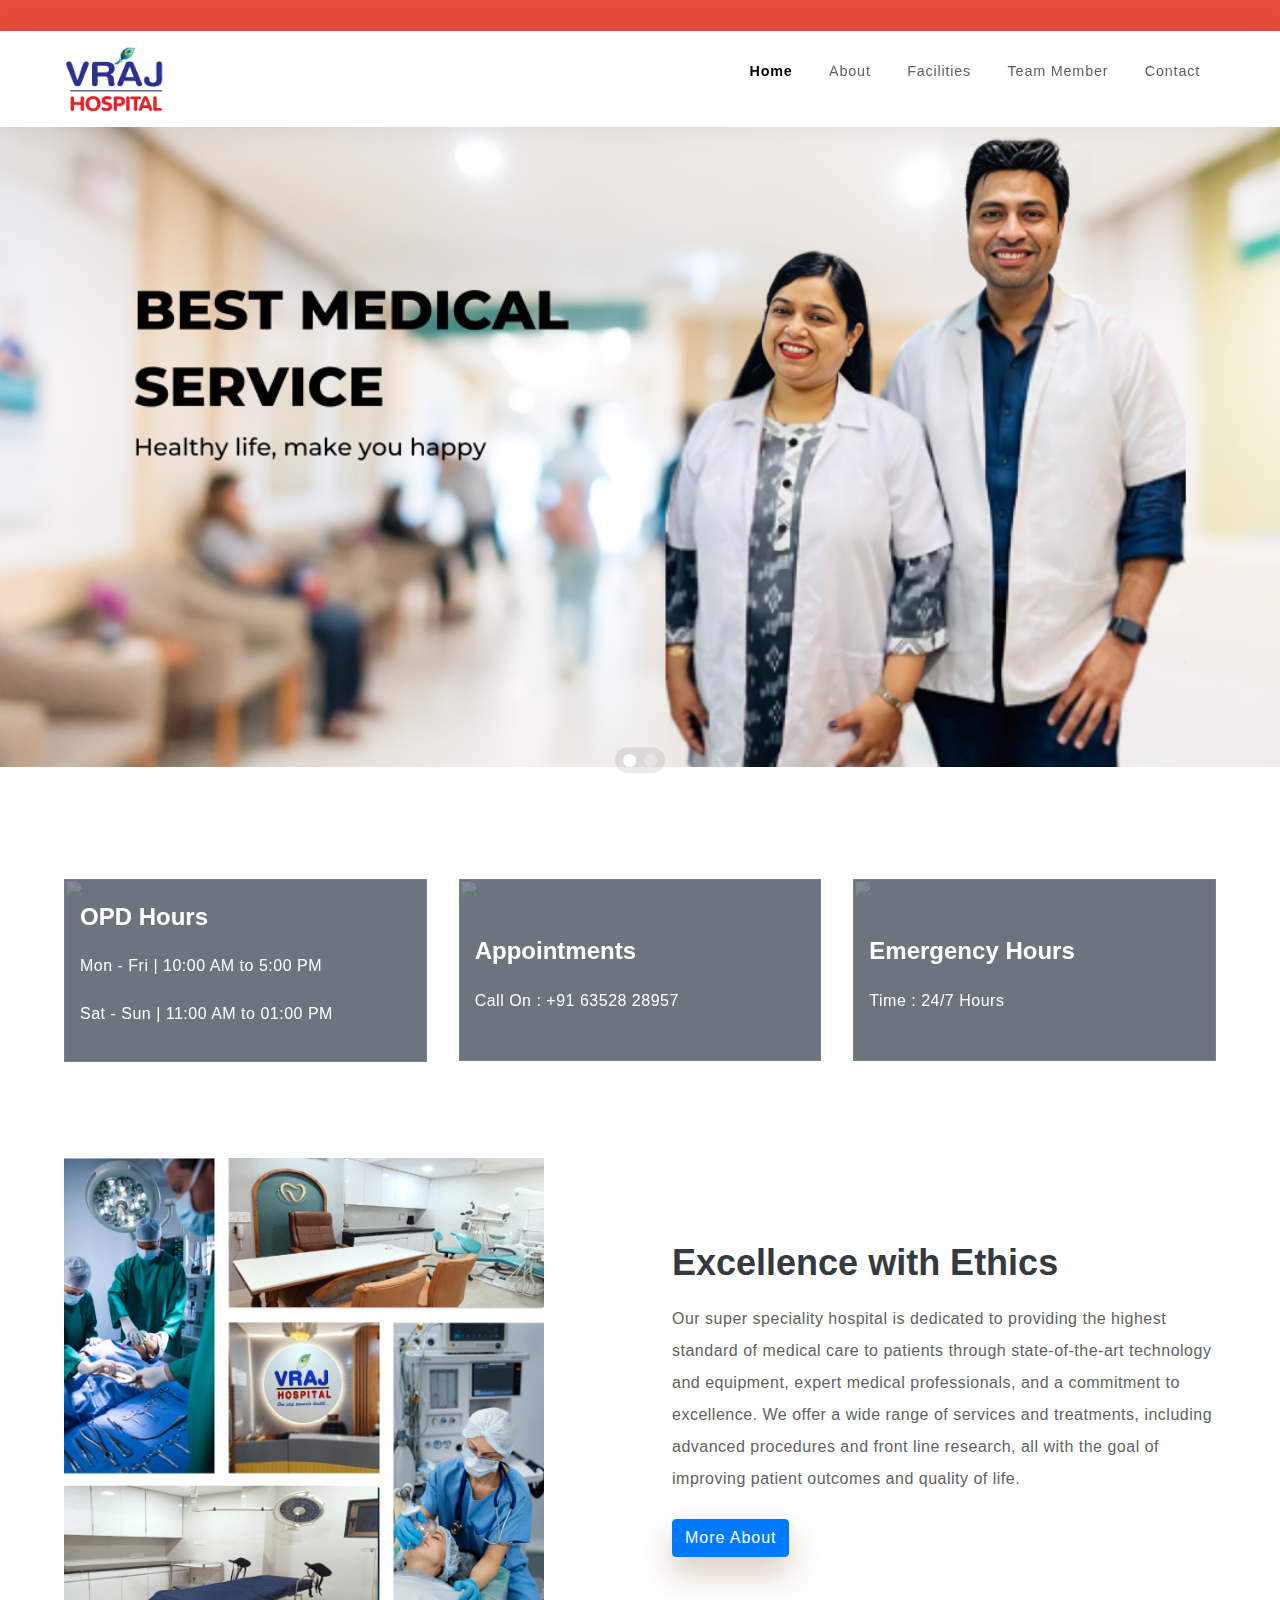
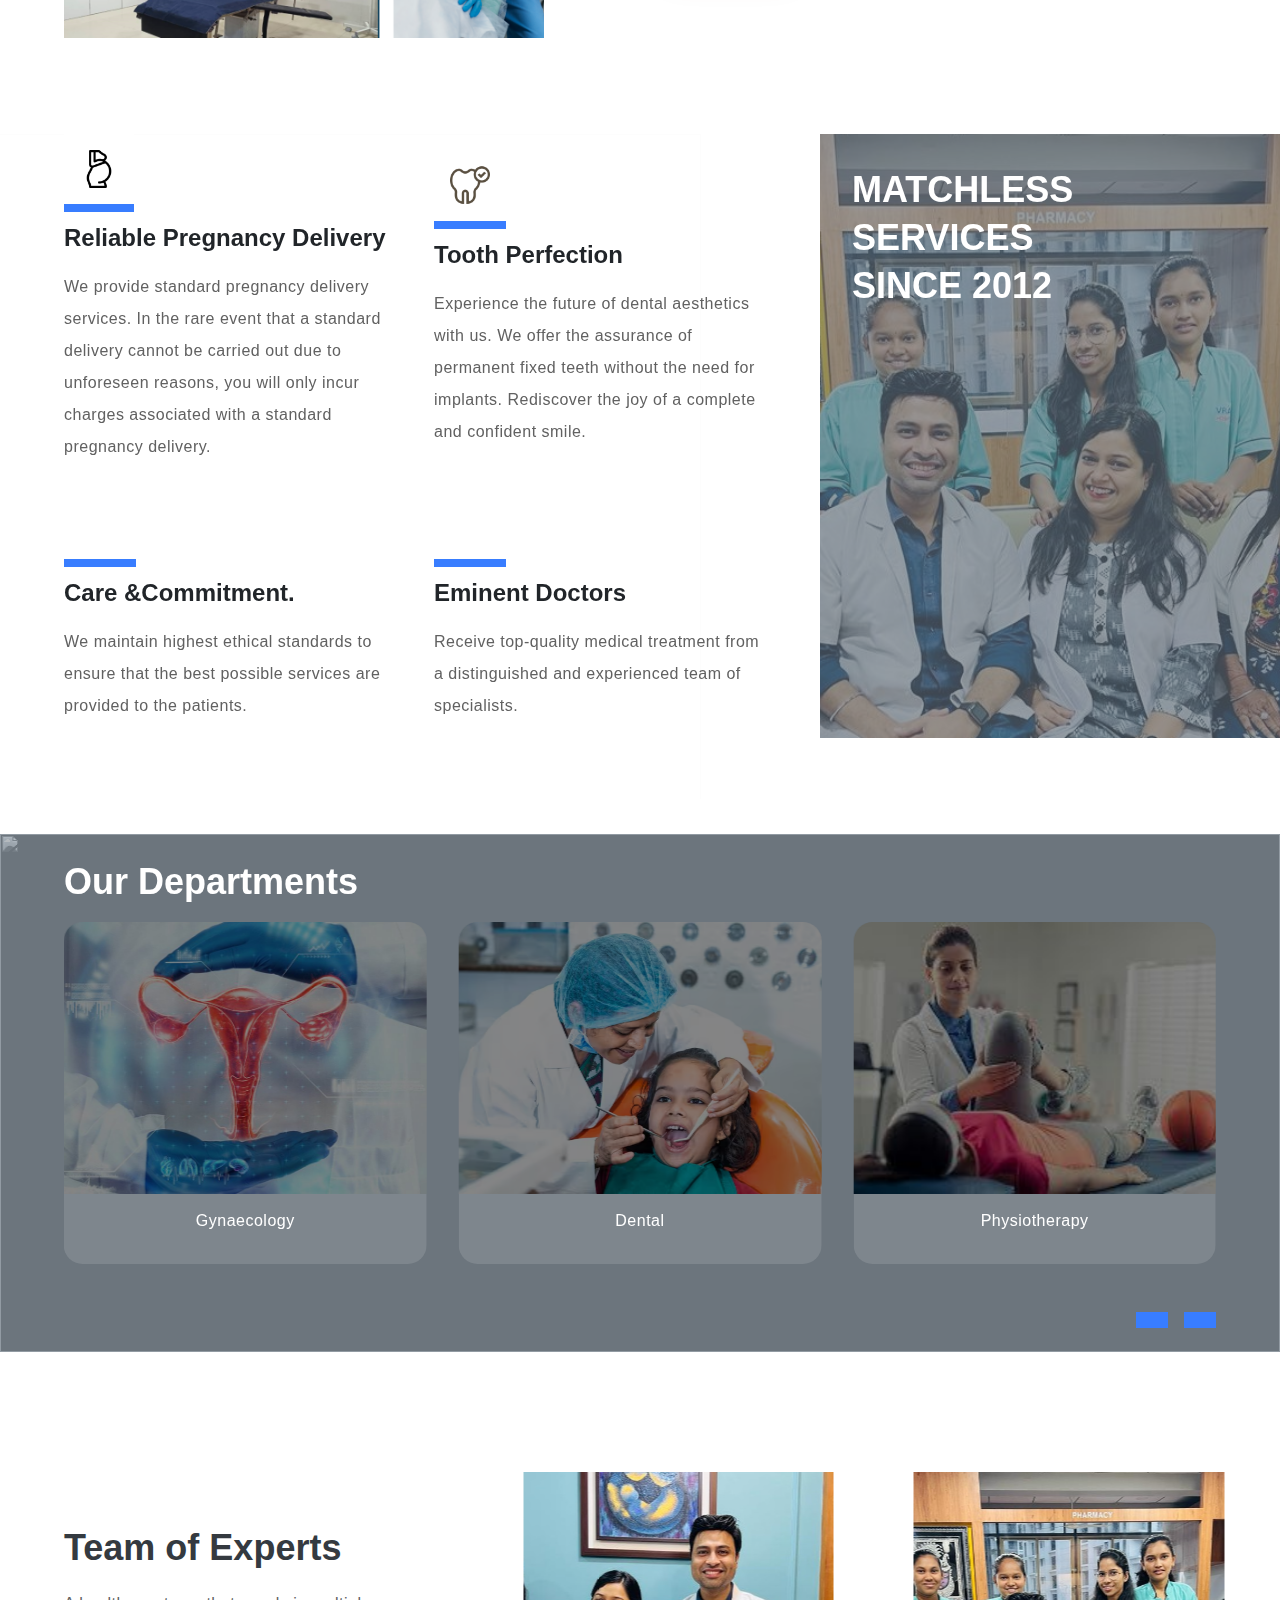
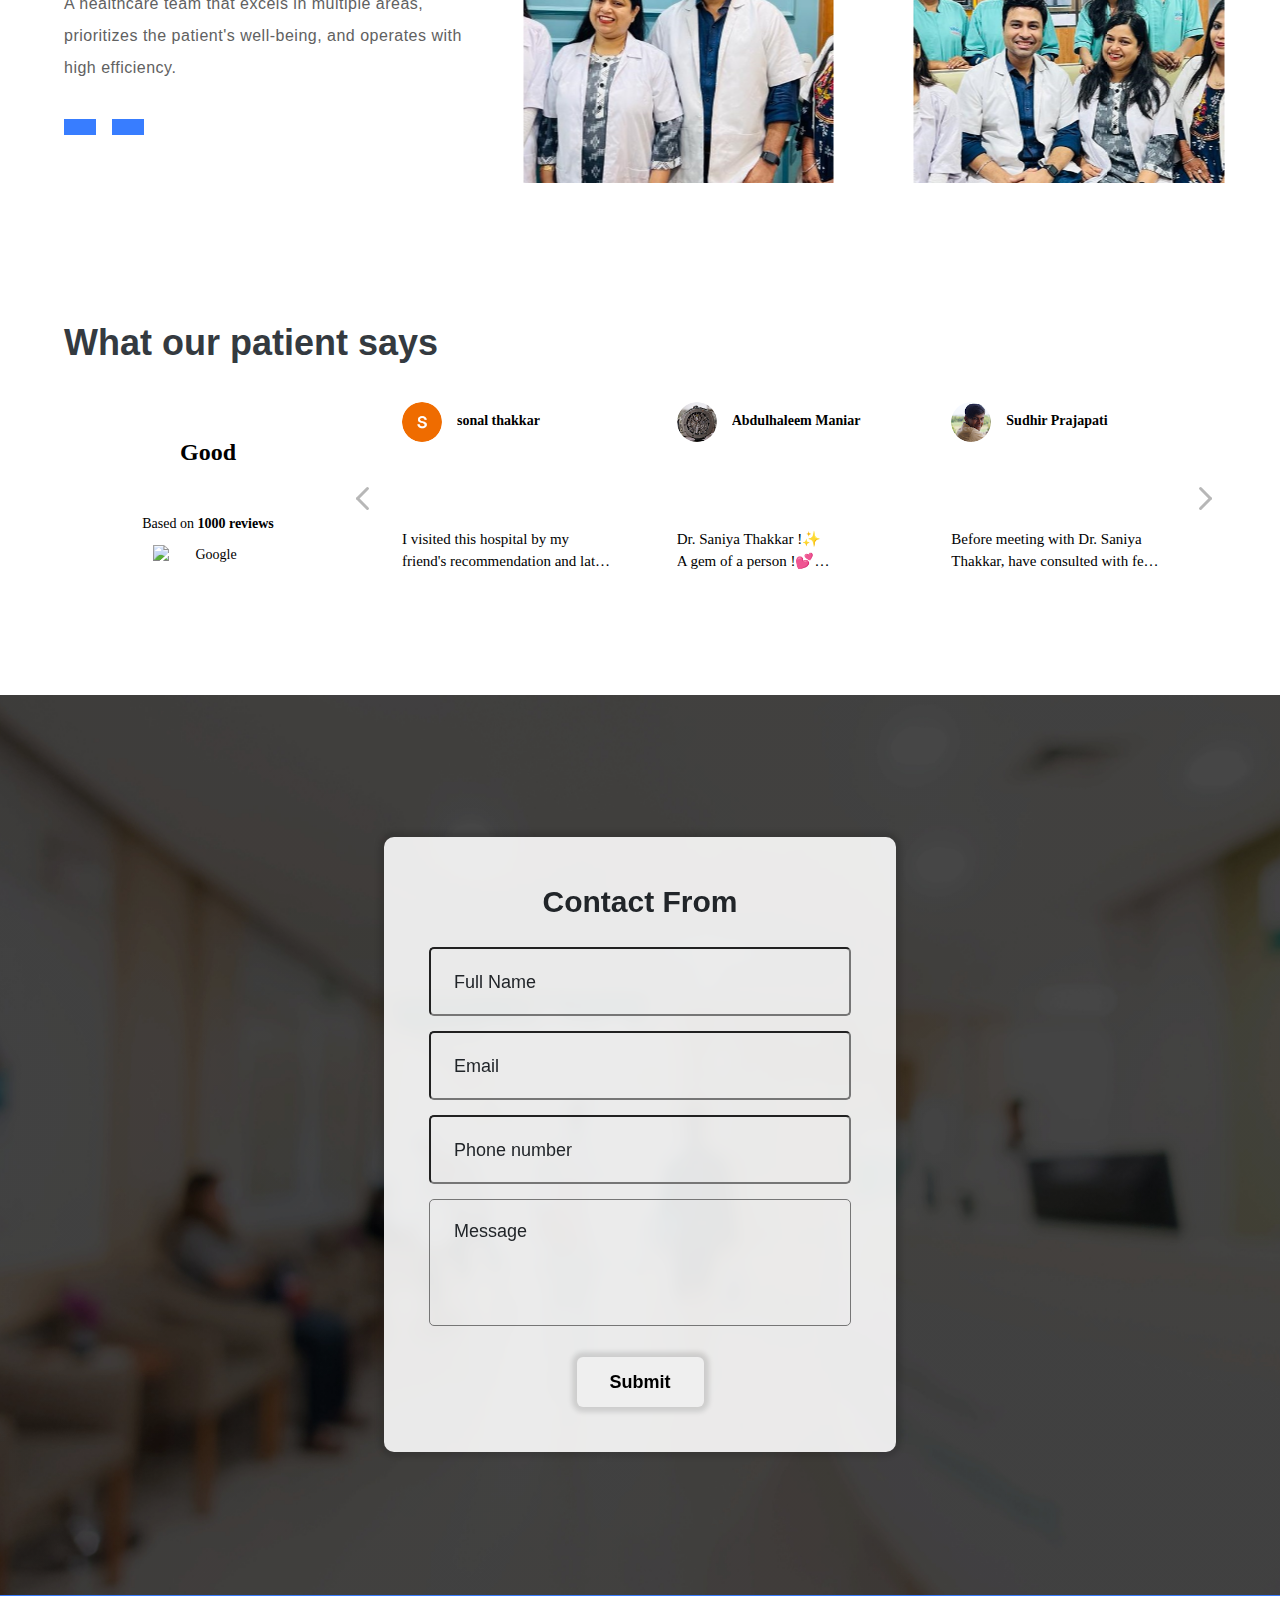
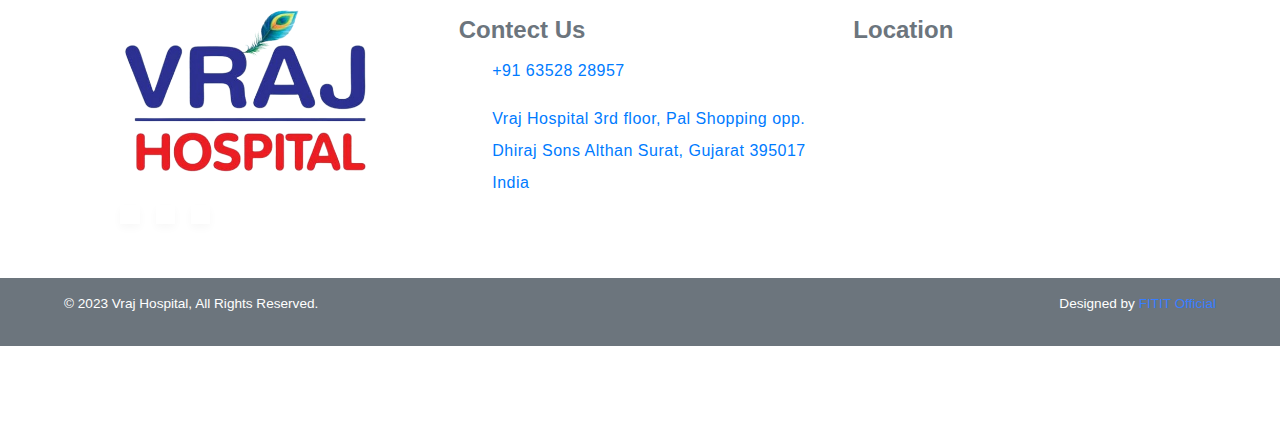
==== index.html @ 2a455a4a "new changes" ====
<!-- https://www.sidshospital.com/wp-content/themes/sids -->
<!doctype html>
<html lang="en-US">

<head>
    <meta charset="UTF-8">
    <meta name="viewport" content="width=device-width, initial-scale=1">
    <link rel="profile" href="https://gmpg.org/xfn/11">
    <link rel="icon" href="./images/vraj-hospital-logo.png">
    <link rel="preconnect" href="https://fonts.googleapis.com">
    <link rel="preconnect" href="https://fonts.gstatic.com" crossorigin>
    <link href="https://fonts.googleapis.com/css2?family=Lato:wght@400;700;900&display=swap" rel="stylesheet">
    <title>Vraj Hospital</title>
    <meta name='robots' content='noindex, nofollow' />
    <style>
        img.wp-smiley,
        img.emoji {
            display: inline !important;
            border: none !important;
            box-shadow: none !important;
            height: 1em !important;
            width: 1em !important;
            margin: 0 0.07em !important;
            vertical-align: -0.1em !important;
            background: none !important;
            padding: 0 !important;
        }
    </style>

    <link rel="stylesheet" href="./css/gcs.css">
    <link rel="stylesheet" href="./css/media.css">
    <link rel="stylesheet" href="./css/bootstrap.css">
    <link rel="stylesheet" href="./css/trustindex-google-widget.css">
    <script src="https://cdn.emailjs.com/dist/email.min.js"></script>
    <script type="text/javascript" src="https://cdn.jsdelivr.net/npm/@emailjs/browser@3/dist/email.min.js"></script>
    <script src="./plugins/sweetalert2/sweetalert2.all.min.js"></script>

</head>

<main>
    <button class="back-to-top-btn" onclick="scrollToTop()" aria-label="Back to Top">
        <svg width="24" height="24" viewBox="0 0 24 24">
            <path
                d="M12 2C6.486 2 2 6.486 2 12s4.486 10 10 10 10-4.486 10-10S17.514 2 12 2zM13 18h-2v-6H9l3-5 3 5h-2z" />
        </svg>
    </button>

    <body
        class="home page-template page-template-template-home page-template-template-home-php page page-id-21 wp-custom-logo">
        <div class="bar">
            <span class="bar_content">
                Discover dental aesthetics: fixed teeth, no implants. Embrace confidence with a complete, lasting smile. Join us!
            </span>
        </div>
        <header class="ab-header" id="ab-header">
            <div class="header-container ">
                <div class="ab-header-wrapper ">
                    <a class="ab-brand " href="/index.html">
                        <img src="./images/vraj-hospital-logo.png" alt="" class="ab-logo">
                    </a>
                    <div class="menu-menu-1-container">
                        <ul id="menu-menu-1" class="ab-nav-menu">
                            <li id="menu-item-383"
                                class="menu-item menu-item-type-post_type menu-item-object-page menu-item-home current-menu-item page_item page-item-21 current_page_item menu-item-383">
                                <a href="/index.html" aria-current="page">Home</a>
                            </li>
                            <li id="menu-item-384"
                                class="menu-item menu-item-type-post_type menu-item-object-page menu-item-384">
                                <a href="#about">About</a>
                            </li>
                            <li id="menu-item-403"
                                class="menu-item menu-item-type-post_type menu-item-object-page menu-item-403">
                                <a href="#facilities">Facilities</a>
                            </li>
                            <li id="menu-item-402"
                                class="menu-item menu-item-type-post_type menu-item-object-page menu-item-402">
                                <a href="#doctor">Team Member</a>
                            </li>
                            <li id="menu-item-385"
                                class="menu-item menu-item-type-post_type menu-item-object-page menu-item-385">
                                <a href="#contact">Contact</a>
                            </li>
                        </ul>
                    </div>
                    <button class="menu " onclick="mobile()" aria-label="Main Menu">
                        <svg width="40" height="50" viewBox="0 0 80 80" class="">
                            <path class="line line1 "
                                d="M 20,29.000046 H 80.000231 C 80.000231,29.000046 94.498839,28.817352 94.532987,66.711331 94.543142,77.980673 90.966081,81.670246 85.259173,81.668997 79.552261,81.667751 75.000211,74.999942 75.000211,74.999942 L 25.000021,25.000058">
                            </path>
                            <path class="line line2 " d="M 20,50 H 80"></path>
                            <path class="line line3 "
                                d="M 20,70.999954 H 80.000231 C 80.000231,70.999954 94.498839,71.182648 94.532987,33.288669 94.543142,22.019327 90.966081,18.329754 85.259173,18.331003 79.552261,18.332249 75.000211,25.000058 75.000211,25.000058 L 25.000021,74.999942">
                            </path>
                        </svg>
                    </button>
                </div>
            </div>
        </header>
        <main>
            <section class="home1">
                <div class="glide">
                    <div class="glide__track" data-glide-el="track">
                        <ul class="glide__slides">
                            <li class="glide__slide">
                                <picture>
                                    <source media="(min-width: 700px)" srcset="">
                                    <img src="./images/vrajbaneer.png" alt="">
                                </picture>
                            </li>
                            <li class="glide__slide">
                                <picture>
                                    <source media="(min-width: 700px)" srcset="">
                                    <img src="./images/vrajbaneer-2.png " alt="">
                                </picture>
                            </li>
                        </ul>
                    </div>

                    <div class="glide__bullets" data-glide-el="controls[nav]">
                        <button class="glide__bullet" data-glide-dir="=0"></button>
                        <button class="glide__bullet" data-glide-dir="=1"></button>
                    </div>
                </div>
            </section>
            <section class="home2 my-6">
                <div class="ab-container three-column">
                    <div class="home2-item bg-secondary">
                        <img src="https://www.sidshospital.com/wp-content/themes/sids/assets/opd.webp" alt=""
                            class="home2-item-bg">
                        <div class="content">
                            <img src="https://www.sidshospital.com/wp-content/themes/sids/assets/opd.png" alt="">
                            <p class="text-heading4 text-bold text-white mt-1">OPD Hours</p>
                            <p class="text-body text-white">Mon - Fri | 10:00 AM to 5:00 PM</p>
                            <p class="text-body text-white">Sat - Sun | 11:00 AM to 01:00 PM</p>
                        </div>
                    </div>
                    <div class="home2-item bg-secondary">
                        <img src="https://www.sidshospital.com/wp-content/themes/sids/assets/appointment.webp" alt=""
                            class="home2-item-bg">
                        <div class="content">
                            <img src="https://www.sidshospital.com/wp-content/themes/sids/assets/medical-appointment.png"
                                alt="" style="padding-bottom: 34px;">
                            <p class="text-heading4 text-bold text-white mt-1">Appointments</p>
                            <p class="text-body text-white">Call On : +91 63528 28957</p>
                        </div>
                    </div>
                    <div class="home2-item bg-secondary">
                        <img src="https://www.sidshospital.com/wp-content/themes/sids/assets/appointment.webp" alt=""
                            class="home2-item-bg">
                        <div class="content">
                            <img src="https://www.sidshospital.com/wp-content/themes/sids/assets/medical-appointment.png"
                                alt="" style="padding-bottom: 34px;">
                            <p class="text-heading4 text-bold text-white mt-1">Emergency Hours</p>
                            <p class="text-body text-white">Time : 24/7 Hours</p>
                        </div>
                    </div>
                </div>
            </section>
            <section class="home3 my-6" id="about">
                <div class="ab-container two-column">
                    <div class="col1">
                        <img src="./images/about.png" alt="">
                    </div>
                    <div class="col2">
                        <p class="text-heading2 text-bold text-dark">Excellence with Ethics</p>
                        <p class="text-body mt-2">Our super speciality hospital is dedicated to providing the highest
                            standard of medical care to
                            patients through state-of-the-art technology and equipment, expert medical professionals,
                            and a
                            commitment to excellence. We offer a wide range of services and treatments, including
                            advanced
                            procedures and front line research, all with the goal of improving patient outcomes and
                            quality
                            of
                            life.
                        </p>
                        <a href="" class="btn btn-primary mt-2">More About
                        </a>
                    </div>
                </div>
            </section>
            <section class="home4 my-6">
                <div class="ab-container flex-13">
                    <div class="col2">
                        <img src="https://www.sidshospital.com/wp-content/themes/sids/assets/bg-features.webp" alt=""
                            class="home4-bg1">
                        <div class="three-column">
                            <div class="home4-item">
                                <img src="./images/pregnancy.png"
                                    alt="" loading="lazy" style="max-width: 70px;">
                                <p class="mt-2 text-heading4 text-bold">Reliable Pregnancy Delivery
                                </p>
                                <p class="text-body sp-top" style="--spacer:0.5;">We provide standard pregnancy delivery
                                    services. In the rare event that a standard delivery cannot be carried out due to
                                    unforeseen reasons, you will only incur charges associated with a standard pregnancy
                                    delivery.
                                </p>
                            </div>
                            <div class="home4-item">
                                <img src="./images//perfect-teeth.png"
                                    alt="" loading="lazy">
                                <p class="mt-2 text-heading4 text-bold">Tooth Perfection
                                </p>
                                <p class="text-body sp-top" style="--spacer:0.5;">Experience the future of dental
                                    aesthetics with us. We offer the assurance of permanent fixed teeth without the need
                                    for implants. Rediscover the joy of a complete and confident smile.
                                </p>
                            </div>
                            <div class="home4-item">
                                <img src="https://www.sidshospital.com/wp-content/themes/sids/assets/charity.png" alt=""
                                    loading="lazy">
                                <p class="mt-2 text-heading4 text-bold">Care &Commitment.
                                </p>
                                <p class="text-body sp-top" style="--spacer:0.5;">We maintain highest ethical standards
                                    to
                                    ensure that the best possible services are provided
                                    to the patients.
                                </p>
                            </div>
                            <div class="home4-item">
                                <img src="https://www.sidshospital.com/wp-content/themes/sids/assets/doctor.png" alt=""
                                    loading="lazy">
                                <p class="mt-2 text-heading4 text-bold">Eminent Doctors
                                </p>
                                <p class="text-body sp-top" style="--spacer:0.5;">Receive top-quality medical treatment
                                    from
                                    a distinguished and experienced team of
                                    specialists.
                                </p>
                            </div>
                            <div class="home4-item d-block d-md-none">
                                <img src="https://www.sidshospital.com/wp-content/themes/sids/assets/nurse (1).png"
                                    alt="" loading="lazy">
                                <p class="mt-2 text-heading4 text-bold">Well Trained Staff
                                </p>
                                <p class="text-body sp-top" style="--spacer:0.5;">A healthcare team that excels in
                                    multiple
                                    areas, prioritizes the patient's well-being, and
                                    operates with high efficiency.
                                </p>
                            </div>
                            <div class="home4-item d-block d-md-none">
                                <img src="https://www.sidshospital.com/wp-content/themes/sids/assets/cardiogram.png"
                                    alt="" loading="lazy">
                                <p class="mt-2 text-heading4 text-bold">Best Equipments
                                </p>
                                <p class="text-body sp-top" style="--spacer:0.5;">Advanced infrastructure and equipment
                                    all
                                    under one roof for the accurate medical diagnoses
                                    &treatment.
                                </p>
                            </div>
                        </div>
                    </div>
                    <div class="col1 pd-flex-2">
                        <div class="bg-secondary home4-bg2">
                            <img src="./images/2.jpeg" alt="" class="">
                        </div>
                        <p class="text-heading2 text-bold text-white">
                            Matchless <br>
                            Services <br>Since 2012

                        </p>
                    </div>
                </div>
            </section>
            <section class="home5 mt-6 py-4 bg-secondary" id="facilities">
                <img src="https://www.sidshospital.com/wp-content/themes/sids/assets/service-bg.webp" alt=""
                    class="full-bg">
                <div class="ab-container">
                    <div class="text-heading2 text-bold text-white">Our Departments
                    </div>
                    <div class="glide2 mt-3">
                        <div class="glide__track" data-glide-el="track">
                            <ul class="glide__slides">
                                <li class="glide__slide">
                                    <a href="./gynaecology.html" target="_blank">
                                        <div class="svs-item">
                                            <img class="svs-item-img" src="./images/gynaecology.jpg" alt="">
                                            <a class="content" href="">
                                                <p class="text-body text-white">Gynaecology</p>
                                            </a>
                                        </div>
                                    </a>
                                </li>
                                <li class="glide__slide">
                                    <a href="./dental.html" target="_blank">
                                        <div class="svs-item">
                                            <img class="svs-item-img" src="./images/Dental.png" alt="">
                                            <a class="content" href="">
                                                <p class="text-body text-white"> Dental </p>
                                            </a>
                                        </div>
                                    </a>
                                </li>
                                <li class="glide__slide">
                                    <a href="./physiotherapy.html" target="_blank">
                                        <div class="svs-item">
                                            <img class="svs-item-img" src="./images/Physiotherapy.jpg" alt="">
                                            <a class="content" href="">
                                                <p class="text-body text-white">Physiotherapy </p>
                                            </a>
                                        </div>
                                    </a>
                                </li>
                                <li class="glide__slide">
                                    <a href="./dietitian.html" target="_blank">
                                        <div class="svs-item">
                                            <img class="svs-item-img" src="./images/dietitian.jpg" alt="">
                                            <a class="content" href="">
                                                <p class="text-body text-white">Dietitian </p>
                                            </a>
                                        </div>
                                    </a>
                                </li>
                                <li class="glide__slide">
                                    <div class="svs-item">
                                        <img class="svs-item-img" src="./images/cantine.png" alt="">
                                        <a class="content" href="">
                                            <p class="text-body text-white">Our Canteen </p>
                                        </a>
                                    </div>
                                </li>
                            </ul>
                        </div>
                        <div class="glide__arrows" data-glide-el="controls">
                            <button class="glide__arrow glide__arrow--left" data-glide-dir="<">
                                <img src="https://www.sidshospital.com/wp-content/themes/sids/assets/right-arrow.png"
                                    alt="">
                            </button>
                            <button class="glide__arrow glide__arrow--right" data-glide-dir=">">
                                <img src="https://www.sidshospital.com/wp-content/themes/sids/assets/right-arrow.png"
                                    alt="">
                            </button>
                        </div>
                    </div>
                </div>
            </section>
            <!-- <div class="home10 my-6">
        <div class="ab-container">
            <div class="text-heading2 text-bold">
                Health Checkup Plans</div>
        </div>
        <div class="ab-container four-column mt-3">
            <a href="https://www.sidshospital.com/wp-content/themes/sids/assets/plan.jpg" class="plan-item">
                <img src="https://www.sidshospital.com/wp-content/themes/sids/assets/plan.jpg" alt="">
            </a>
            <a href="https://www.sidshospital.com/wp-content/themes/sids/assets/plan.jpg" class="plan-item">
                <img src="https://www.sidshospital.com/wp-content/themes/sids/assets/plan.jpg" alt="">
            </a>
            <a href="https://www.sidshospital.com/wp-content/themes/sids/assets/plan.jpg" class="plan-item">
                <img src="https://www.sidshospital.com/wp-content/themes/sids/assets/plan.jpg" alt="">
            </a>
            <a href="https://www.sidshospital.com/wp-content/themes/sids/assets/plan.jpg" class="plan-item">
                <img src="https://www.sidshospital.com/wp-content/themes/sids/assets/plan.jpg" alt="">
            </a>
        </div>
    </div> -->
            <section class="home6 my-6" id="doctor">
                <div class="ab-container grid-13">
                    <div class="col1">
                        <p class="text-heading2 team-head text-dark">
                            Team of Experts
                        </p>
                        <p class="text-body sp-top team-head" style="--spacer:0.5;">A healthcare team that excels in
                            multiple
                            areas, prioritizes the patient's well-being, and
                            operates with high efficiency.
                        </p>
                        <p class="text-heading2 team-head-2 text-dark text-center">
                            Team of Experts
                        </p>
                        <p class="text-body  text-center sp-top team-head-2" style="--spacer:0.5;">A healthcare team
                            that
                            excels in multiple
                            areas, prioritizes the patient's well-being, and
                            operates with high efficiency.
                        </p>
                    </div>
                    <div class="col2">
                        <div class="glide3">
                            <div class="glide__track" data-glide-el="track">
                                <ul class="glide__slides">
                                    <li class="glide__slide">
                                        <div class="doc-item pd-flex-15">
                                            <div class="doc-img">
                                                <img src="./images/1.jpeg" alt="">
                                            </div>

                                        </div>
                                    </li>
                                    <li class="glide__slide">
                                        <div class="doc-item pd-flex-15">
                                            <div class="doc-img">
                                                <img src="./images/2.jpeg" alt="">
                                            </div>

                                        </div>
                                    </li>
                                    <li class="glide__slide">
                                        <div class="doc-item pd-flex-15">
                                            <div class="doc-img">
                                                <img src="./images/3.jpeg" alt="">
                                            </div>

                                        </div>
                                    </li>
                                    <li class="glide__slide">
                                        <div class="doc-item pd-flex-15">
                                            <div class="doc-img">
                                                <img src="./images/4.jpeg   " alt="">
                                            </div>

                                        </div>
                                    </li>
                                    <li class="glide__slide">
                                        <div class="doc-item pd-flex-15">
                                            <div class="doc-img">
                                                <img src="./images/5.jpeg  " alt="">
                                            </div>

                                        </div>
                                    </li>
                                </ul>
                            </div>
                            <div class="glide__arrows" data-glide-el="controls">
                                <button class="glide__arrow glide__arrow--left" data-glide-dir="<">
                                    <img src="https://www.sidshospital.com/wp-content/themes/sids/assets/right-arrow.png"
                                        alt="">
                                </button>
                                <button class="glide__arrow glide__arrow--right" data-glide-dir=">">
                                    <img src="https://www.sidshospital.com/wp-content/themes/sids/assets/right-arrow.png"
                                        alt="">
                                </button>
                            </div>
                        </div>
                    </div>
                </div>
            </section>
            <!-- <section class="yt-tm">
            <div class="ab-container">
                <div class="text-heading2 text-bold">Patients Testimonials
                </div>
            </div>
            <div class="ab-container three-column mt-4">
                <div class="yt-tm-item">
                    <lite-youtube videoid="7neOfGwnczM"></lite-youtube>
                </div>
                <div class="yt-tm-item">
                    <lite-youtube videoid="2GZJPFD8eLI"></lite-youtube>
                </div>
                <div class="yt-tm-item">
                    <lite-youtube videoid="d7fF9nIIQx4"></lite-youtube>
                </div>
                <div class="yt-tm-item">
                    <lite-youtube videoid="Va2v3DykT5g"></lite-youtube>
                </div>
                <div class="yt-tm-item">
                    <lite-youtube videoid="9ZN3dl17Frw"></lite-youtube>
                </div>
                <div class="yt-tm-item">
                    <lite-youtube videoid="NvUSBxUEe5Q"></lite-youtube>
                </div>
            </div>
        </section> -->
            <section class="home7 my-6">
                <div class="ab-container">
                    <div class="text-heading2 text-dark mb-2">What our patient says</div>
                    <div class="google-review">
                        <div class="ti-widget ti-goog" data-layout-id="5" data-set-id="soft"
                            data-pid="b5167179c03e50ec942cb" data-pager-autoplay-timeout="6">
                            <div class="ti-widget-container ti-col-4">
                                <div class="ti-footer source-Google">
                                    <div class="ti-rating-text">
                                        <strong class="ti-rating">Good </strong>
                                    </div>
                                    <span class="ti-stars star-lg">
                                        <span class="ti-star f"></span>
                                        <span class="ti-star f"></span>
                                        <span class="ti-star f"></span>
                                        <span class="ti-star f"></span>
                                        <span class="ti-star f"></span>
                                    </span>
                                    <div class="ti-rating-text">
                                        <span class="nowrap">
                                            Based on <strong>1000 reviews</strong>
                                        </span>
                                    </div>
                                    <div class="ti-large-logo">
                                        <div class="ti-v-center">
                                            <img class="ti-logo-fb"
                                                src="https://cdn.trustindex.io/assets/platform/Google/logo.svg"
                                                width="150" height="25" alt="Google" width="150" height="25" />
                                        </div>
                                    </div>
                                </div>
                                <div class="ti-reviews-container">
                                    <div class="ti-controls">
                                        <div class="ti-next"></div>
                                        <div class="ti-prev"></div>
                                    </div>
                                    <div class="ti-reviews-container-wrapper">
                                        <div data-empty="0" class="ti-review-item source-Google">
                                            <div class="ti-inner">
                                                <div class="ti-review-header">
                                                    <div class="ti-profile-img">
                                                        <img src="./images/review-1.png" alt="sonal thakkar" />
                                                    </div>
                                                    <div class="ti-profile-details">
                                                        <div class="ti-name">sonal thakkar </div>
                                                        <!-- <div class="ti-date">8 June 2023</div> -->
                                                    </div>
                                                </div>
                                                <span class="ti-stars">
                                                    <span class="ti-star f"></span>
                                                    <span class="ti-star f"></span>
                                                    <span class="ti-star f"></span>
                                                    <span class="ti-star f"></span>
                                                    <span class="ti-star f"></span>
                                                </span>
                                                <div class="ti-review-content">
                                                    <!-- R-CONTENT -->
                                                    I visited this hospital by my friend's recommendation and later, I
                                                    thanked her because the treatment provided here is best mixed with
                                                    care.
                                                    Gynecologist Dr. Saniya gives best advice and treatment. I even took
                                                    dental treatment here. Dental Surgeon Dr. Pranay is very skillful
                                                    and
                                                    his soft handling makes dental treatment painless.
                                                    <!-- R-CONTENT -->
                                                </div>
                                                <span class="ti-read-more" data-container=".ti-review-content"
                                                    data-collapse-text="Hide" data-open-text="Read more"></span>
                                            </div>
                                        </div>
                                        <div data-empty="0" class="ti-review-item source-Google">
                                            <div class="ti-inner">
                                                <div class="ti-review-header">
                                                    <div class="ti-profile-img">
                                                        <img src="./images/review-2.png" alt="Abdulhaleem Maniar" />
                                                    </div>
                                                    <div class="ti-profile-details">
                                                        <div class="ti-name">Abdulhaleem Maniar </div>
                                                        <!-- <div class="ti-date">6 June 2023</div> -->
                                                    </div>
                                                </div>
                                                <span class="ti-stars">
                                                    <span class="ti-star f"></span>
                                                    <span class="ti-star f"></span>
                                                    <span class="ti-star f"></span>
                                                    <span class="ti-star f"></span>
                                                    <span class="ti-star f"></span>
                                                </span>
                                                <div class="ti-review-content">
                                                    <!-- R-CONTENT -->
                                                    Dr. Saniya Thakkar !✨
                                                    A gem of a person !💕
                                                    Friend before a doctor !
                                                    If u have a good doctor👩🏻‍⚕️ for your consultation,
                                                    you have a less burden on your pocket and less stress on your mind !
                                                    Do visit for any problem related to marraige life !👨‍👩‍👧‍👦
                                                    Well maintained and perfectly organised hospital !🏥
                                                    <!-- R-CONTENT -->
                                                </div>
                                                <span class="ti-read-more" data-container=".ti-review-content"
                                                    data-collapse-text="Hide" data-open-text="Read more"></span>
                                            </div>
                                        </div>
                                        <div data-empty="0" class="ti-review-item source-Google">
                                            <div class="ti-inner">
                                                <div class="ti-review-header">
                                                    <div class="ti-profile-img">
                                                        <img src="./images/review-3.png" alt="Sudhir Prajapati " />
                                                    </div>
                                                    <div class="ti-profile-details">
                                                        <div class="ti-name">Sudhir Prajapati </div>
                                                        <!-- <div class="ti-date">5 June 2023</div> -->
                                                    </div>
                                                </div>
                                                <span class="ti-stars">
                                                    <span class="ti-star f"></span>
                                                    <span class="ti-star f"></span>
                                                    <span class="ti-star f"></span>
                                                    <span class="ti-star f"></span>
                                                    <span class="ti-star f"></span>
                                                </span>
                                                <div class="ti-review-content">
                                                    <!-- R-CONTENT -->
                                                    Before meeting with Dr. Saniya Thakkar, have consulted with few
                                                    other
                                                    gyne who are just professional with their patients however Dr.
                                                    Saniya is
                                                    ver very responsible Dr. I would say, she not only listen everyone
                                                    very
                                                    patiently n calmly and give personal touch to all..
                                                    <!-- R-CONTENT -->
                                                </div>
                                                <span class="ti-read-more" data-container=".ti-review-content"
                                                    data-collapse-text="Hide" data-open-text="Read more"></span>
                                            </div>
                                        </div>
                                        <div data-empty="0" class="ti-review-item source-Google">
                                            <div class="ti-inner">
                                                <div class="ti-review-header">
                                                    <div class="ti-profile-img">
                                                        <img src="./images/review-4.png" alt="Bhavin Thakkar" />
                                                    </div>
                                                    <div class="ti-profile-details">
                                                        <div class="ti-name">Bhavin Thakkar</div>
                                                        <!-- <div class="ti-date">23 May 2023</div> -->
                                                    </div>
                                                </div>
                                                <span class="ti-stars">
                                                    <span class="ti-star f"></span>
                                                    <span class="ti-star f"></span>
                                                    <span class="ti-star f"></span>
                                                    <span class="ti-star f"></span>
                                                    <span class="ti-star f"></span>
                                                </span>
                                                <div class="ti-review-content">
                                                    <!-- R-CONTENT -->
                                                    The only hospital which has separate entry for indoor and OPD which
                                                    gives total relaxation to the indoor patients. Best services for
                                                    both
                                                    Dental & Gaynec giving you clear explanation of treatment.
                                                    <!-- R-CONTENT -->
                                                </div>
                                                <span class="ti-read-more" data-container=".ti-review-content"
                                                    data-collapse-text="Hide" data-open-text="Read more"></span>
                                            </div>
                                        </div>
                                        <div data-empty="0" class="ti-review-item source-Google">
                                            <div class="ti-inner">
                                                <div class="ti-review-header">
                                                    <div class="ti-profile-img">
                                                        <img src="./images/review-5.png" alt=">munna kumar" />
                                                    </div>
                                                    <div class="ti-profile-details">
                                                        <div class="ti-name">munna kumar </div>
                                                        <!-- <div class="ti-date">18 May 2023</div> -->
                                                    </div>
                                                </div>
                                                <span class="ti-stars">
                                                    <span class="ti-star f"></span>
                                                    <span class="ti-star f"></span>
                                                    <span class="ti-star f"></span>
                                                    <span class="ti-star f"></span>
                                                    <span class="ti-star f"></span>
                                                </span>
                                                <div class="ti-review-content">
                                                    <!-- R-CONTENT -->
                                                    Well maintained,friendly and efficient nursing and support staff.
                                                    very
                                                    advanced hospital with the technology and also Dr saniya thakkar
                                                    they
                                                    take care of patients verygood…the entire staff reciveing and
                                                    treating
                                                    of the patients is very excellent…
                                                    <!-- R-CONTENT -->
                                                </div>
                                                <span class="ti-read-more" data-container=".ti-review-content"
                                                    data-collapse-text="Hide" data-open-text="Read more"></span>
                                            </div>
                                        </div>
                                    </div>
                                    <div class="ti-controls-dots">
                                        <div class="dot active"></div>
                                    </div>
                                </div>
                            </div>
                        </div>
                    </div>
                </div>
            </section>
            <!-- <section class="home10 my-6">
            <div class="ab-container">
                <div class="text-heading2 text-bold">Achievement
                </div>
            </div>
            <div class="ab-container mt-4 three-column">
                <div class="home10-item bg-white">
                    <img src="https://www.sidshospital.com/wp-content/themes/sids/assets/abpnews2.jpg" alt="">
                    <div class="home10-content pd-flex-2">
                        <p class="text-heading3 text-bold text-dark">Best gastro speciality hospital award
                        </p>
                        <p class="text-body mt-1">Our hospital is been awarded the best single supper speciality
                            hospital by ABP HEALTHCARE LEADERSHIP AWARDS 2019
                        </p>
                    </div>
                </div>
                <div class="home10-item bg-white">
                    <img src="https://www.sidshospital.com/wp-content/themes/sids/assets/gujaratmitra1.jpg" alt="">
                    <div class="home10-content pd-flex-2">
                        <p class="text-heading3 text-bold text-dark">Best gastroenterologist award
                        </p>
                        <p class="text-body mt-1">One of our Doctor was awarded best gastroenterologist by Chief
                            Minister of Gujarat Shri Vijay Rupani in Gujarat Mitra Health Conclave
                        </p>
                    </div>
                </div>
                <div class="home10-item bg-white">
                    <img src="https://www.sidshospital.com/wp-content/themes/sids/assets/ASIABOOK.jpg" alt="">
                    <div class="home10-content pd-flex-2">
                        <p class="text-heading3 text-bold text-dark">Asia book &India book of records
                        </p>
                        <p class="text-body mt-1">awarded by ASIA BOOK OF RECORDS in 2019 &India Book of Records for his
                            surgeries of Gall Bladder Surgery &Foreign Body Removed from stomach
                        </p>
                    </div>
                </div>
            </div>
        </section> -->
            <section>
                <div class="form-main">
                    <div class="main-wrapper">
                        <h2 class="form-head">Contact From</h2>
                        <form class="form-wrapper" onsubmit="return sendMail()">
                            <div class="form-card">
                                <input class="form-input" id="Name" type="text" name="full_name" required="required" />
                                <label class="form-label" for="full_name">Full Name</label>
                            </div>

                            <div class="form-card">
                                <input class="form-input" id="Sender" type="email" name="email" required="required" />
                                <label class="form-label" for="email">Email</label>
                            </div>

                            <div class="form-card">
                                <input class="form-input" id="Mobile" type="number" name="phone_number"
                                    required="required" />
                                <label class="form-label" for="phone_number">Phone number</label>
                            </div>

                            <div class="form-card">
                                <textarea class="form-textarea" id="message" maxlength="420" rows="3" name="message"
                                    required="required"></textarea>
                                <label class="form-textarea-label" for="message">Message</label>
                            </div>
                            <div class="btn-wrap">
                                <button type="submit">Submit</button>
                            </div>
                        </form>
                    </div>
                </div>
            </section>
        </main>
        <footer class="pt-2">
            <div class="ab-container three-column">
                <div class="col1 center">
                    <img src="./images/vraj-hospital-logo.png" alt="" class=" logo-footer">
                    <!-- <p class="mt-2 mb-2 text-heading4 text-bold color-secondary">Social Media
                    </p> -->
                    <div class="footer-social">
                        <a href="https://instagram.com/vraj.hospital.althan?igshid=MmU2YjMzNjRlOQ==">
                            <div class="item">
                                <img src="https://www.sidshospital.com/wp-content/themes/sids/assets/instagram.svg"
                                    alt="">
                            </div>
                        </a>
                        <a href="https://www.facebook.com/vrajwomenscare/">
                            <div class="item">
                                <img src="https://www.sidshospital.com/wp-content/themes/sids/assets/facebook.svg"
                                    alt="">
                            </div>
                        </a>
                        <a href="">
                            <div class="item">
                                <img src="https://www.sidshospital.com/wp-content/themes/sids/assets/youtube.svg"
                                    alt="">
                            </div>
                        </a>
                    </div>
                </div>
                <div class="col2">
                    <p class="mt-2 mb-2 text-heading4 text-bold color-secondary">Contect Us
                    </p>
                    <div class="footer-info">
                        <img src="https://www.sidshospital.com/wp-content/themes/sids/assets/call.png" alt="">
                        <p class="text-body"><a href="tel:6352828957" target="_blank"> +91 63528 28957 </a></p>
                    </div>
                    <div class="footer-info">
                        <img src="https://www.sidshospital.com/wp-content/themes/sids/assets/location.png" alt="">
                        <p class="text-body">
                            <a href="https://goo.gl/maps/hvQBdwLb2oewgEcp6" target="_blank"> Vraj Hospital 3rd floor,
                                Pal
                                Shopping opp.
                                Dhiraj Sons Althan Surat, Gujarat 395017 India</a>
                        </p>
                    </div>
                </div>
                <div class="col3">
                    <p class="mt-2 mb-2 text-heading4 text-bold color-secondary">Location
                    </p>
                    <iframe
                        src="https://www.google.com/maps/embed?pb=!1m18!1m12!1m3!1d3721.3781101376153!2d72.79920691100777!3d21.137345783958732!2m3!1f0!2f0!3f0!3m2!1i1024!2i768!4f13.1!3m3!1m2!1s0x3be0536a09fb4423%3A0x1249230c5e49786a!2sVraj%20Hospital%20-Althan%20%7C%20Dr.%20Saniya%20Thakkar%20%7C%20Dr.%20Pranay%20Thakkar%20%7C%20Pre%20I.V.F.%20Centre%20%7C%20Pre%20Dental%20Implant%20Centre%20since%202012!5e0!3m2!1sen!2sin!4v1692011540813!5m2!1sen!2sin"
                        width="250" height="200" style="border:0;" allowfullscreen="" loading="lazy"
                        referrerpolicy="no-referrer-when-downgrade"></iframe>
                </div>
            </div>
            <div class="mt-3">
            </div>
            <div class="footer-bottom bg-secondary">
                <div class="ab-container two-column">
                    <p>© 2023 Vraj Hospital, All Rights Reserved.</p>
                    <p>
                        Designed by <a style="color: #387DFF;"
                            href="https://gcsconsultant.com/digital-marketing-agency.html" target="_blank"> FITIT
                            Official</a>
                    </p>
                </div>
            </div>
        </footer>



        <script src="./js/sweetalert2.js"></script>
        <script src="https://smtpjs.com/v3/smtp.js"></script>
        <script src="./js/sweetalert2.js"></script>
        <script src="//cdnjs.cloudflare.com/ajax/libs/jquery/2.1.3/jquery.min.js"></script>
        <script src="https://cdn.emailjs.com/sdk/2.6.4/email.min.js"></script>
        <script src="./js/script.js"></script>
        <script src="./js/loder.js"></script>
        <script>
            new WOW().init();
        </script>
        <script type="text/javascript">
            (function () {
                emailjs.init("i31cq5rHjY2VgRPrA");
            })();
        </script>
        <script>
            function sendMail() {
                var name = document.getElementById("Name").value.trim();
                var sender = document.getElementById("Sender").value.trim();
                var mobile = document.getElementById("Mobile").value.trim();
                var message = document.getElementById("message").value.trim();

                if (!name || !sender || !mobile || !message) {
                    Swal.fire({
                        icon: 'error',
                        title: 'Missing Information',
                        text: 'Please fill in all the required fields.'
                    });
                    return false;
                }

                if (!isValidEmail(sender)) {
                    Swal.fire({
                        icon: 'error',
                        title: 'Invalid Email Address',
                        text: 'Please enter a valid email address.'
                    });
                    return false;
                }

                if (!isValidMobileNumber(mobile)) {
                    Swal.fire({
                        icon: 'error',
                        title: 'Invalid Mobile Number',
                        text: 'Please enter a valid mobile number.'
                    });
                    return false;
                }

                var params = {
                    Name: name,
                    Sender: sender,
                    Mobile: mobile,
                    message: message
                };

                const serviceID = "service_xh2ud0s";
                const templateID = "template_9qhtz8x";

                emailjs.send(serviceID, templateID, params)
                    .then(function (response) {
                        document.getElementById("Name").value = "";
                        document.getElementById("Sender").value = "";
                        document.getElementById("Mobile").value = "";
                        document.getElementById("message").value = "";

                        console.log("Email sent successfully", response.status, response.text);
                        Swal.fire({
                            icon: 'success',
                            title: 'Thank You!',
                            text: 'Your message has been sent successfully. We will contact you soon.'
                        });
                    })
                    .catch(function (error) {
                        console.error("Error sending email", error);
                        Swal.fire({
                            icon: 'error',
                            title: 'Error Sending Email',
                            text: 'There was an error sending your message. Please try again later.'
                        });
                    });

                return false; // Prevent form submission (if using a form element)
            }

            function isValidEmail(email) {
                // Basic email validation
                var emailPattern = /^[^\s@]+@[^\s@]+\.[^\s@]+$/;
                return emailPattern.test(email);
            }

            function isValidMobileNumber(mobile) {
                // Basic mobile number validation
                var mobilePattern = /^\d{10}$/;
                return mobilePattern.test(mobile);
            }
        </script>

        <script>
            function scrollToTop() {
                window.scrollTo({
                    top: 0,
                    behavior: "smooth"
                });
            }

            function toggleBackToTopButton() {
                const backToTopButton = document.querySelector(".back-to-top-btn");
                if (window.scrollY > 300) {
                    backToTopButton.classList.add("show");
                } else {
                    backToTopButton.classList.remove("show");
                }
            }


            document.addEventListener('DOMContentLoaded', function () {
                const backToTopButton = document.querySelector(".back-to-top-btn");
                backToTopButton.addEventListener('click', scrollToTop);

                window.addEventListener('scroll', toggleBackToTopButton);
                toggleBackToTopButton();
            });


        </script>
        <script>
            // Smooth scroll function
            function smoothScroll(target, duration) {
                const targetElement = document.querySelector(target);
                if (!targetElement) return;

                const targetPosition = targetElement.getBoundingClientRect().top;
                const startPosition = window.pageYOffset;
                const distance = targetPosition - startPosition;
                let startTime = null;

                function animation(currentTime) {
                    if (startTime === null) startTime = currentTime;
                    const timeElapsed = currentTime - startTime;
                    const progress = Math.min(timeElapsed / duration, 1);
                    const easing = progress => progress < 0.5 ? 4 * progress ** 3 : (progress - 1) * (2 * progress - 2) * (2 * progress - 2) + 1; // EaseInOutCubic

                    window.scrollTo(0, startPosition + distance * easing(progress));

                    if (timeElapsed < duration) {
                        requestAnimationFrame(animation);
                    }
                }

                requestAnimationFrame(animation);
            }

            // Add event listeners to menu items
            document.addEventListener('DOMContentLoaded', function () {
                const menuItems = document.querySelectorAll('.ab-nav-menu a');

                menuItems.forEach(item => {
                    item.addEventListener('click', function (event) {
                        event.preventDefault();
                        const target = item.getAttribute('href');
                        const duration = 1000; // Duration in milliseconds for the scroll animation
                        smoothScroll(target, duration);
                    });
                });
            });

        </script>
    </body>
</main>

</html>
---- css/gcs.css ----
* {
  margin: 0;
  padding: 0;
  box-sizing: border-box;
}

:root {
  --primary: #387DFF;
  --secondary: #36415c;
  --tertiary: #387DFF;
  --body: #FFF9F0;
  --txtDark: #000;
  --txtLight: #616161;
  --txtWhite: #ffffff;
  --txtWhiteLight: #ffffffe5;
  --green: #34A853;
  --red: #D53B30;
  --yellow: #FBBC04;
  --header-height: 5rem;
  --siteWidth: 74rem;
}

/**
* 1. Correct the line height in all browsers.
* 2. Prevent adjustments of font size after orientation changes in iOS.
*/
html {
  line-height: 1.15;
  -webkit-text-size-adjust: 100%;
}

/* Sections
 ========================================================================== */

/**
* Remove the margin in all browsers.
*/
body {
  margin: 0;
}

/**
* Render the `main` element consistently in IE.
*/
main {
  display: block;
  padding-top: var(--header-height);
  margin-top: calc(-1 * var(--header-height));
  overflow-x: hidden;
}



/* Grouping content
 ========================================================================== */

/**
* 1. Add the correct box sizing in Firefox.
* 2. Show the overflow in Edge and IE.
*/
hr {
  box-sizing: content-box;
  height: 0;
  overflow: visible;
}

/**
* 1. Correct the inheritance and scaling of font size in all browsers.
* 2. Correct the odd `em` font sizing in all browsers.
*/
pre {
  font-family: monospace, monospace;
  font-size: 1em;
}

/* Text-level semantics
 ========================================================================== */

/**
* Remove the gray background on active links in IE 10.
*/
a {
  background-color: transparent;
  text-decoration: none;
}

/**
* 1. Remove the bottom border in Chrome 57-
* 2. Add the correct text decoration in Chrome, Edge, IE, Opera, and Safari.
*/
abbr[title] {
  border-bottom: none;
  text-decoration: underline;
  text-decoration: underline dotted;
}

/**
* Add the correct font weight in Chrome, Edge, and Safari.
*/
b,
strong {
  font-weight: bolder;
}

/**
* 1. Correct the inheritance and scaling of font size in all browsers.
* 2. Correct the odd `em` font sizing in all browsers.
*/
code,
kbd,
samp {
  font-family: monospace, monospace;
  font-size: 1em;
}

/**
* Add the correct font size in all browsers.
*/
small {
  font-size: 80%;
}

/**
* Prevent `sub` and `sup` elements from affecting the line height in
* all browsers.
*/
sub,
sup {
  font-size: 75%;
  line-height: 0;
  position: relative;
  vertical-align: baseline;
}

sub {
  bottom: -0.25em;
}

sup {
  top: -0.5em;
}

/* Embedded content
 ========================================================================== */

/**
* Remove the border on images inside links in IE 10.
*/
img {
  border-style: none;
}

/* Forms
 ========================================================================== */

/**
* 1. Change the font styles in all browsers.
* 2. Remove the margin in Firefox and Safari.
*/
button,
input,
optgroup,
select,
textarea {
  font-family: inherit;
  font-size: 100%;
  line-height: 1.15;
  margin: 0;
}

/**
* Show the overflow in IE.
* 1. Show the overflow in Edge.
*/
button,
input {
  overflow: visible;
}

/**
* Remove the inheritance of text transform in Edge, Firefox, and IE.
* 1. Remove the inheritance of text transform in Firefox.
*/
button,
select {
  text-transform: none;
}

/**
* Correct the inability to style clickable types in iOS and Safari.
*/
button,
[type="button"],
[type="reset"],
[type="submit"] {
  -webkit-appearance: button;
}

/**
* Remove the inner border and padding in Firefox.
*/
button::-moz-focus-inner,
[type="button"]::-moz-focus-inner,
[type="reset"]::-moz-focus-inner,
[type="submit"]::-moz-focus-inner {
  border-style: none;
  padding: 0;
}

/**
* Restore the focus styles unset by the previous rule.
*/
button:-moz-focusring,
[type="button"]:-moz-focusring,
[type="reset"]:-moz-focusring,
[type="submit"]:-moz-focusring {
  outline: 1px dotted ButtonText;
}

/**
* Correct the padding in Firefox.
*/
fieldset {
  padding: 0.35em 0.75em 0.625em;
}

/**
* 1. Correct the text wrapping in Edge and IE.
* 2. Correct the color inheritance from `fieldset` elements in IE.
* 3. Remove the padding so developers are not caught out when they zero out
*		`fieldset` elements in all browsers.
*/
legend {
  box-sizing: border-box;
  color: inherit;
  display: table;
  max-width: 100%;
  padding: 0;
  white-space: normal;
}

/**
* Add the correct vertical alignment in Chrome, Firefox, and Opera.
*/
progress {
  vertical-align: baseline;
}

/**
* Remove the default vertical scrollbar in IE 10+.
*/
textarea {
  overflow: auto;
}

/**
* 1. Add the correct box sizing in IE 10.
* 2. Remove the padding in IE 10.
*/
[type="checkbox"],
[type="radio"] {
  box-sizing: border-box;
  padding: 0;
}

/**
* Correct the cursor style of increment and decrement buttons in Chrome.
*/
[type="number"]::-webkit-inner-spin-button,
[type="number"]::-webkit-outer-spin-button {
  height: auto;
}

/**
* 1. Correct the odd appearance in Chrome and Safari.
* 2. Correct the outline style in Safari.
*/
[type="search"] {
  -webkit-appearance: textfield;
  outline-offset: -2px;
}

/**
* Remove the inner padding in Chrome and Safari on macOS.
*/
[type="search"]::-webkit-search-decoration {
  -webkit-appearance: none;
}

/**
* 1. Correct the inability to style clickable types in iOS and Safari.
* 2. Change font properties to `inherit` in Safari.
*/
::-webkit-file-upload-button {
  -webkit-appearance: button;
  font: inherit;
}

/* Interactive
 ========================================================================== */

/*
* Add the correct display in Edge, IE 10+, and Firefox.
*/
details {
  display: block;
}

/*
* Add the correct display in all browsers.
*/
summary {
  display: list-item;
}

/* Misc
 ========================================================================== */

/**
* Add the correct display in IE 10+.
*/
template {
  display: none;
}

/**
* Add the correct display in IE 10.
*/
[hidden] {
  display: none;
}

/* Box sizing
--------------------------------------------- */

/* Inherit box-sizing to more easily change it's value on a component level.
@link http://css-tricks.com/inheriting-box-sizing-probably-slightly-better-best-practice/ */
*,
*::before,
*::after {
  box-sizing: inherit;
}

html {
  box-sizing: border-box;
}


h1,
h2,
h3,
h4,
h5,
h6 {
  clear: both;
}

dfn,
cite,
em,
i {
  font-style: italic;
}

blockquote {
  margin: 0 1.5em;
}

address {
  margin: 0 0 1.5em;
}

pre {
  background: #eee;
  font-family: "Courier 10 Pitch", courier, monospace;
  line-height: 1.6;
  margin-bottom: 1.6em;
  max-width: 100%;
  overflow: auto;
  padding: 1.6em;
}

code,
kbd,
tt,
var {
  font-family: monaco, consolas, "Andale Mono", "DejaVu Sans Mono", monospace;
}

abbr,
acronym {
  border-bottom: 1px dotted #666;
  cursor: help;
}

mark,
ins {
  background: #fff9c0;
  text-decoration: none;
}

big {
  font-size: 125%;
}

/* Elements
--------------------------------------------- */
body {
  background: #fff;
}

hr {
  background-color: #ccc;
  border: 0;
  height: 1px;
  margin-bottom: 1.5em;
}


ul {
  list-style: disc;
}

ol {
  list-style: decimal;
}

dt {
  font-weight: 700;
}

dd {
  margin: 0 1.5em 1.5em;
}

/* Make sure embeds and iframes fit their containers. */
embed,
iframe,
object {
  max-width: 100%;
}

img {
  height: auto;
  max-width: 100%;
}

figure {
  margin: 1em 0;
}

table {
  margin: 0 0 1.5em;
  width: 100%;
}

/* Links
--------------------------------------------- */


a:hover,
a:active {
  outline: 0;
}

/* Forms
--------------------------------------------- */

textarea {
  width: 100%;
}


/* Navigation
--------------------------------------------- */


/* Widgets
--------------------------------------------- */
.widget {
  margin: 0 0 1.5em;
}

.widget select {
  max-width: 100%;
}

/* Media
--------------------------------------------- */
.page-content .wp-smiley,
.entry-content .wp-smiley,
.comment-content .wp-smiley {
  border: none;
  margin-bottom: 0;
  margin-top: 0;
  padding: 0;
}

/* Make sure logo link wraps around logo image. */
.custom-logo-link {
  display: inline-block;
}

/* Captions
--------------------------------------------- */
.wp-caption {
  margin-bottom: 1.5em;
  max-width: 100%;
}

.wp-caption img[class*="wp-image-"] {
  display: block;
  margin-left: auto;
  margin-right: auto;
}

.wp-caption .wp-caption-text {
  margin: 0.8075em 0;
}

.wp-caption-text {
  text-align: center;
}



/*--------------------------------------------------------------
# Plugins
--------------------------------------------------------------*/

/* Jetpack infinite scroll
--------------------------------------------- */

/* Hide the Posts Navigation and the Footer when Infinite Scroll is in use. */
.infinite-scroll .posts-navigation,
.infinite-scroll.neverending .site-footer {
  display: none;
}

/* Re-display the Theme Footer when Infinite Scroll has reached its end. */
.infinity-end.neverending .site-footer {
  display: block;
}

/*--------------------------------------------------------------
# Utilities
--------------------------------------------------------------*/

/* Accessibility
--------------------------------------------- */

/* Text meant only for screen readers. */
.screen-reader-text {
  border: 0;
  clip: rect(1px, 1px, 1px, 1px);
  clip-path: inset(50%);
  height: 1px;
  margin: -1px;
  overflow: hidden;
  padding: 0;
  position: absolute !important;
  width: 1px;
  word-wrap: normal !important;
}

.screen-reader-text:focus {
  background-color: #f1f1f1;
  border-radius: 3px;
  box-shadow: 0 0 2px 2px rgba(0, 0, 0, 0.6);
  clip: auto !important;
  clip-path: none;
  color: #21759b;
  display: block;
  font-size: 0.875rem;
  font-weight: 700;
  height: auto;
  left: 5px;
  line-height: normal;
  padding: 15px 23px 14px;
  text-decoration: none;
  top: 5px;
  width: auto;
  z-index: 100000;
}

/* Do not show the outline on the skip link target. */
#primary[tabindex="-1"]:focus {
  outline: 0;
}




/* Custom Theme Styles --------------------------- */
* {
  margin: 0;
  padding: 0;
  margin-block-start: 0;
  margin-block-end: 0;
  margin-inline-start: 0;
  margin-inline-end: 0;
  margin-block: 0;
  margin-inline: 0;
  box-sizing: border-box;
}



html {
  overflow-x: hidden;
}

body {
  background-color: var(--body);
  font-family: 'Lato', sans-serif;
  font-weight: 300;
  margin-inline: auto;
}

img {
  display: block;
  width: 100%;
  max-width: 100%;
}

main {
  overflow-x: hidden;
  padding-top: var(--header-height);
  margin-top: calc(-1 * var(--header-height));
}


a,
button {
  -webkit-tap-highlight-color: transparent;
}

.ab-container {
  height: 100%;
  padding: 0 1rem;
  max-width: var(--siteWidth);
  margin: 0 auto;
  position: relative;
  z-index: 1;
}


/* TOP BAR-------------- */

.top-bar-wrapper {
  display: flex;
  flex-wrap: wrap;
  gap: 1rem;
  justify-content: space-between;
}

.top-bar-wrapper .col1,
.top-bar-wrapper .col2 {
  flex: 1 1 25rem;
  display: flex;
  gap: 1rem;
}

.top-bar-wrapper .col2 {
  justify-content: flex-end;
}

.top-bar {
  padding: 1rem 0;
  border-bottom: 0.1rem solid var(--tertiary);
}

.top-bar-item {
  text-decoration: none;
  display: flex;
  gap: 0.8rem;
  align-items: center;
  padding: 0.5rem 1rem;
  max-width: max-content;
}

.top-bar-item .text-body {
  line-height: 1.5rem;
}

.top-bar-item img {
  max-width: 2.2rem;
}






/* HEADER------------------ */

.header-container {
  padding: 0 1rem;
  margin: 0 auto;
  max-width: var(--siteWidth);
  border-radius: 0 0 1.1rem 1.1rem
}

.ab-header {
  position: relative;
  z-index: 999;
  background-color: #fff;
  box-shadow: 0 0 2rem #00000015;
}

.transparent.ab-header {
  background-color: transparent;
  box-shadow: none;
}

.ab-header-wrapper {
  min-height: var(--header-height);
  display: -webkit-box;
  display: -ms-flexbox;
  display: flex;
  -webkit-box-pack: justify;
  -ms-flex-pack: justify;
  justify-content: space-between;
  position: relative
}

.ab-brand {
  display: -webkit-box;
  display: -ms-flexbox;
  display: flex;
  -webkit-box-align: center;
  -ms-flex-align: center;
  align-items: center;
  font-size: 1.5rem;
  color: var(--accent);
  font-weight: 700;
  text-decoration: none;
  gap: 1rem
}

.ab-brand img {
  display: block;
  width: 100px;
}

.brand-line-1 {
  font-size: 1rem;
  font-weight: 700;
  line-height: 1.1rem;
  color: var(--primary)
}

.brand-line-2 {
  font-size: .78rem;
  font-weight: 400;
  line-height: 1rem;
  color: var(--txtLight)
}

.ab-nav-menu {
  list-style: none;
  line-height: var(--header-height)
}

.ab-nav-item {
  display: inline-block;
  margin-left: .5rem
}

.menu-item a,
.page_item a,
.menu-item,
.page_item {
  font-size: .9rem;
  letter-spacing: .05rem;
  font-weight: 500;
  display: inline-block;
  text-decoration: none;
  color: var(--txtLight);
  opacity: 1;
  padding: 0 .5rem
}

.menu-item>a:hover,
.page_item>a:hover,
.menu-item:hover,
.page_item:hover {
  color: var(--primary);
}

.menu-item.current_page_item a,
.menu-item.current_page_item,
.page_item.current_page_item a,
.page_item.current_page_item,
.transparent .menu-item.current_page_item a,
.transparent .menu-item.current_page_item,
.transparent .page_item.current_page_item a,
.transparent .page_item.current_page_item {
  color: var(--txtDark);
  opacity: 1;
  font-weight: 700;
}

.menu-item.current_page_item,
.page_item.current_page_item,
.transparent .menu-item.current_page_item,
.transparent .page_item.current_page_item {
  /* active page  */
}

.menu-item-has-children,
.page_item-has-children {
  position: relative;
  cursor: pointer
}

@media screen and (min-width:700px) {

  .menu-item-has-children:hover .sub-menu,
  .page_item-has-children:hover .sub-menu {
    opacity: 1;
    visibility: visible;
  }

}

.sub-menu {
  width: -webkit-max-content;
  width: -moz-max-content;
  width: max-content;
  position: absolute;
  top: calc(100% - .5rem);
  right: 0;
  z-index: 1000;
  list-style: none;
  background-color: #fff;
  opacity: 0;
  visibility: hidden;
  font-weight: 400;
  padding: 2rem 0rem;
  box-shadow: 0 0 2.5rem #0000001e
}

.sub-menu li {
  display: block;
  padding: 0 1.5rem;
}

.sub-menu .current_page_item,
.current_menu_item a {
  color: var(--primary);
  font-weight: 400;
}

.sub-menu li:not(:first-child) {
  margin-top: 1.5rem
}

.transparent .brand-line-1 {
  color: var(--txtWhite)
}

.transparent .brand-line-2 {
  color: var(--txtWhiteLight)
}

@media screen and (min-width:700px) {

  .transparent .menu-item:hover>a,
  .transparent .menu-item:hover,
  .transparent .page_item:hover>a,
  .transparent .page_item:hover {
    color: var(--primary)
  }

  .transparent .menu-item>a,
  .transparent .menu-item,
  .transparent .page_item>a,
  .transparent .page_item {
    color: var(--txtWhiteLight)
  }
}

.transparent .sub-menu li,
.transparent .sub-menu li a,
.sub-menu li,
.sub-menu li a {
  line-height: 1rem;
  color: var(--txtLight)
}

.sub-menu .menu-item a:hover,
.menu-item li:hover,
.sub-menu .page_item a:hover,
.page_item li:hover {
  color: var(--primary)
}

.sub-menu .current_page_item,
.current_menu_item a {
  color: var(--primary);
  font-weight: 700
}

.menu {
  display: none
}

.scroll-down {
  position: sticky;
  top: 0;
  left: 0;
  -webkit-transform: translateY(-100%);
  -ms-transform: translateY(-100%);
  transform: translateY(-100%);
  z-index: 999
}

.scroll-up,
.transparent.scroll-up {
  box-shadow: 0 0 2rem #00000015;
  background-color: #fff;
  -webkit-transform: translateY(0%);
  -ms-transform: translateY(0%);
  transform: translateY(0);
  -webkit-transition: background-color .3s, -webkit-transform .3s ease-in-out;
  transition: background-color .3s, -webkit-transform .3s ease-in-out;
  -o-transition: background-color .3s, transform .3s ease-in-out;
  transition: background-color .3s, transform .3s ease-in-out;
  transition: background-color .3s, transform .3s ease-in-out, -webkit-transform .3s ease-in-out
}

.transparent.scroll-up .menu-item a,
.transparent.scroll-up .menu-item,
.transparent.scroll-up.page_item a,
.transparent.scroll-up.page_item {
  color: var(--txtLight)
}

.transparent.scroll-up .current_menu_item a,
.transparent.scroll-up .current_menu_item,
.transparent.scroll-up .current_page_item a,
.transparent.scroll-up .current_page_item {
  color: var(--primary)
}

.transparent.scroll-up .brand-line-1 {
  color: var(--txtDark)
}

.transparent.scroll-up .brand-line-2 {
  color: var(--txtLight)
}

@media screen and (max-width: 700px) {
  * {
    --header-height: 4rem
  }

  .ab-nav-menu {
    display: none
  }

  .menu {
    display: block;
    background-color: transparent;
    border: none;
    cursor: pointer;
    display: -webkit-box;
    display: -ms-flexbox;
    display: flex;
    padding: 0;
    -webkit-transform: scale(.75);
    -ms-transform: scale(.75);
    transform: scale(.75);
    position: relative;
    overflow: hidden
  }

  .ab-header-wrapper {
    min-height: 4rem
  }

  .line {
    fill: none;
    stroke: var(--txtDark);
    stroke-width: 6;
    -webkit-transition: stroke-dasharray .6s cubic-bezier(.4, 0, .2, 1), stroke-dashoffset .6s cubic-bezier(.4, 0, .2, 1);
    -o-transition: stroke-dasharray .6s cubic-bezier(.4, 0, .2, 1), stroke-dashoffset .6s cubic-bezier(.4, 0, .2, 1);
    transition: stroke-dasharray .6s cubic-bezier(.4, 0, .2, 1), stroke-dashoffset .6s cubic-bezier(.4, 0, .2, 1)
  }

  .transparent .line {
    stroke: var(--txtWhite)
  }

  .transparent.scroll-up .line {
    stroke: var(--txtLight)
  }

  .line1 {
    stroke-dasharray: 60 207;
    stroke-width: 6
  }

  .line2 {
    stroke-dasharray: 60 60;
    stroke-width: 6
  }

  .line3 {
    stroke-dasharray: 60 207;
    stroke-width: 6
  }

  .opened .line1 {
    stroke-dasharray: 90 207;
    stroke-dashoffset: -134;
    stroke-width: 6
  }

  .opened .line2 {
    stroke-dasharray: 1 60;
    stroke-dashoffset: -30;
    stroke-width: 6
  }

  .opened .line3 {
    stroke-dasharray: 90 207;
    stroke-dashoffset: -134;
    stroke-width: 6
  }

  .brand-line-1 {
    font-size: .9rem
  }

  .brand-line-2 {
    font-size: .76rem
  }

  .ab-brand {
    font-size: 1.3rem
  }

  .ab-nav-menu {
    margin-top: 1rem;
    background-color: #fff;
    -webkit-box-shadow: 0 .5rem 1rem #00000011;
    box-shadow: 0 .5rem 1rem #0001;
    width: 100%;
    position: absolute;
    display: block;
    top: var(--header-height);
    right: 0rem;
    z-index: 2;
    padding: 1rem;
    border-radius: .5rem;
    visibility: hidden;
    opacity: 0;
    -webkit-transform: translateY(-3rem);
    -ms-transform: translateY(-3rem);
    transform: translateY(-3rem);
    -webkit-transition: opacity .25s, visibility 0ms linear .25s, -webkit-transform .25s ease-out;
    transition: opacity .25s, visibility 0ms linear .25s, -webkit-transform .25s ease-out;
    -o-transition: opacity .25s, transform .25s ease-out, visibility 0ms linear .25s;
    transition: opacity .25s, transform .25s ease-out, visibility 0ms linear .25s;
    transition: opacity .25s, transform .25s ease-out, visibility 0ms linear .25s, -webkit-transform .25s ease-out
  }

  .menu-item,
  .page_item {
    display: block;
    line-height: 2.5rem
  }

  .menu-item a,
  .page_item a {
    font-size: 0.9rem;
    padding: 0
  }

  .header-container {
    width: 100%
  }

  .sub-menu {
    max-width: 100%;
    border-radius: .5rem;
    background-color: #00000009;
    position: static;
    display: none;
    visibility: hidden;
    opacity: 0;
    -webkit-transition: opacity .25s linear, -webkit-transform .25s ease-out;
    transition: opacity .25s linear, -webkit-transform .25s ease-out;
    -o-transition: transform .25s ease-out, opacity .25s linear;
    transition: transform .25s ease-out, opacity .25s linear;
    transition: transform .25s ease-out, opacity .25s linear, -webkit-transform .25s ease-out;
    box-shadow: none
  }

  .sub-menu li a {
    font-size: .8rem
  }

  .drop {
    display: block;
    visibility: visible;
    opacity: 1
  }

  .mobile {
    visibility: visible;
    opacity: 1;
    -webkit-transform: translateY(0);
    -ms-transform: translateY(0);
    transform: translateY(0);
    -webkit-transition-delay: 0ms;
    -o-transition-delay: 0ms;
    transition-delay: 0ms
  }
}


/* ----------- Margin And Padding Utilities ------------- */

.p-1 {
  padding: 1rem;
}

.mb-1 {
  margin-bottom: 1rem;
}

.mb-2 {
  margin-bottom: 2rem;
}

.mt-1 {
  margin-top: 1rem;
}

.mt-2 {
  margin-top: 2rem;
}

.mt-3 {
  margin-top: 3rem;
}

.mt-4 {
  margin-top: 4rem;
}

.mt-6 {
  margin-top: 6rem;
}

.mt-8 {
  margin-top: 8rem;
}

.mt-mb-4 {
  margin-top: 0rem;
}

.py-6 {
  padding-block: 6rem;
}

.my-6 {
  margin-block: 6rem;
}

.my-4 {
  margin-block: 4rem;
}

.py-4 {
  padding-block: 4rem;
}

.py-3 {
  padding-block: 3rem;
}

.py-2 {
  padding-block: 2rem;
}

.pt-4 {
  padding-top: 4rem;
}

.pt-2 {
  padding-top: 2rem;
}

.pt-3 {
  padding-top: 2rem;
}

.my-8 {
  margin-block: 8rem;
}

.py-8 {
  padding-block: 8rem;
}

.pd-3 {
  padding: 3rem;
}

.center {
  margin-inline: auto;
}


.pd-flex-3 {
  padding: clamp(1rem, 4vw, 3rem);
}

.pd-flex-2 {
  padding: clamp(1rem, 3vw, 2rem);
}

.pd-flex-15 {
  padding: clamp(1rem, 3vw, 1.5rem);
}


.corner-flex-3 {
  border-radius: clamp(1rem, 4vw, 2rem);
}

.mt-mb-1 {
  margin-top: 1rem;
}

/* Spacer */
.sp-top {
  margin-top: calc(1rem * var(--spacer));
}

.sp-bottom {
  margin-bottom: calc(1rem * var(--spacer));
}


@media screen and (min-width:700px) {
  .mt-lg-4 {
    margin-top: 4rem;
  }
}

@media screen and (max-width:700px) {
  .mt-mb-2 {
    margin-top: 2rem;
  }
}

/* ---------- Grid Utilities ----------- */

.two-column {
  display: grid;
  grid-template-columns: repeat(auto-fit, minmax(min(25rem, 100%), 1fr));
  gap: 4rem;
  align-items: center;
  justify-content: space-between;
}

.three-column {
  display: grid;
  grid-template-columns: repeat(auto-fit, minmax(min(18rem, 100%), 1fr));
  gap: 2rem;
  align-items: center;
  justify-content: space-between;
}

.four-column {
  gap: 2rem;
  display: grid;
  grid-template-columns: repeat(auto-fit, minmax(min(15rem, 100%), 1fr));
}


.grid-13 {
  display: grid;
  grid-template-columns: 35% 65%;
  align-items: center;
  gap: 2rem;
  row-gap: 3rem;
}

@media screen and (max-width:700px) {
  .grid-13 {
    grid-template-columns: 100%;
  }
}

.justify-self-left {
  justify-self: flex-start;
}

.justify-self-right {
  justify-self: flex-end;
}

.flex-gap {
  gap: clamp(7rem, 20%, 3rem);
}

.one-column {
  display: flex;
  flex-direction: column;
  align-items: center;
  justify-content: center;
}

.d-flex {
  display: flex;
}

.align-center {
  align-items: center;
}

.justify-center {
  justify-content: center;
}


.flex-13 {
  display: flex;
  justify-content: space-between;
  align-items: center;
  flex-wrap: wrap;
  gap: 3rem;
  /* border: 2px solid red; */
}

.flex-13 .col1 {
  /* border: 1px solid green; */
  flex: 1 1 20rem;
  max-width: 100%;
}

.flex-13 .col2 {
  max-width: 100%;
  /* border: 1px solid green; */
  flex: 3 1 30rem;
}





@media screen and (max-width:700px) {}

/* ----------- Text Utilities ----------- */


.text-body {
  line-height: 2rem;
  font-size: 1rem;
  font-weight: 400;
  color: var(--txtLight);
  letter-spacing: 0.5px;
}

.text-white {
  color: var(--txtWhite);
}

.text-white-light {
  color: var(--txtWhiteLight);
}

.text-dark {
  color: var(--txtDark);
}

.text-light {
  color: var(--txtLight);
}

.text-heading1 {
  font-size: 3.5rem;
  font-weight: 700;
  line-height: 5rem;
}

.text-heading2 {
  font-size: 2.25rem;
  font-weight: 900;
  line-height: 3rem;
}

.text-heading3 {
  font-size: 1.7rem;
  line-height: 2.2rem;
  font-weight: 400;
}

.text-heading4 {
  font-size: 1.5rem;
  line-height: 2.2rem;
  font-weight: 400;
}

.text-heading5 {
  font-size: 1.2rem;
}

.text-center {
  text-align: center;
  max-width: max-content;
  margin-inline: auto;
}

.text-bold {
  font-weight: 900;
}

.text-regular {
  font-weight: 700;
}

.p-max {
  max-width: 34rem;
}

.font-cur {
  font-family: 'Merienda', cursive;
}



/* ---------- Color Utilities ---------- */

.color-primary {
  color: var(--primary);
}

.color-secondary {
  color: var(--secondary);
}

.color-tertiary {
  color: var(--tertiary);
}

.bg-primary {
  background-color: var(--primary);
}

.bg-white {
  background-color: #ffffff;
}

.bg-secondary {
  background-color: var(--secondary);
}

.bg-tertiary {
  background-color: var(--tertiary);
}

.bg-gradient {
  background: rgb(45, 56, 86);
}

.bg-red {
  background-color: var(--red);
}

/* ------ Button Utilities -------- */

.btn {
  text-decoration: none;
  border: none;
  outline: none;
  padding: 1.2rem 2rem;
  display: block;
  max-width: max-content;
  letter-spacing: 0.06rem;
  text-align: center;
  cursor: pointer;
}

.btn-link {
  text-decoration: none;
  border: none;
  outline: none;
  display: block;
  max-width: max-content;
  letter-spacing: 0.06rem;
  cursor: pointer;
  color: var(--primary);
  display: flex;
  gap: 0.5rem;
  align-items: center;
}

.btn-link img {
  margin-bottom: -0.05rem;
  max-width: 1.1rem;
}

.btn-primary {
  font-size: 1.1rem;
  background-color: var(--primary);
  color: var(--txtWhite);
  font-weight: 700;
  box-shadow: 0 1rem 2rem #783f1447;
  transition: all 200ms ease-out;
}

.btn-primary:hover {
  box-shadow: 0 1rem 2rem #783f1447;
  transform: translateY(-0.2rem);
}

.btn-red {
  background-color: var(--red);
}

.btn-red:hover {
  box-shadow: 0 1rem 2rem #78171447;
}

.btn-tertiary {
  text-decoration: none;
  color: var(--primary);
  font-size: 1.1rem;
  font-weight: 700;
  display: block;
}

.btn-top-bar {
  color: var(--txtWhite);
  background-color: var(--primary);
  padding: 0.7rem 1rem;
  text-decoration: none;
  display: flex;
  gap: 0.5rem;
  align-items: center;
}

.btn-top-bar img {
  max-width: 1.5rem;
}

.sec-title .text-body {
  margin-top: 0;
}


.isolate {
  isolation: isolate;
}




/* Home Page Starts------------------- */


.home1 {
  padding-top: var(--header-height);
  margin-top: calc(-1 * var(--header-height));
  position: relative;
}

.full-bg {
  object-fit: cover;
  position: absolute;
  top: 0;
  left: 0;
  object-position: center center;
  opacity: 0.06;
  height: 100%;
  width: 100%;
  z-index: 0;
  user-select: none;
}






/* Footer-------------- */

footer {
  border-top: 0.1rem solid var(--tertiary);
}

footer .three-column {
  align-items: flex-start;
}

.logo-footer {
  width: 250px;
}

.footer-social {
  margin-top: 2rem;
  display: flex;
  gap: 1rem;
}

.footer-info {
  display: flex;
  align-items: flex-start;
  gap: 1rem;
}

.footer-info img {
  margin-top: 0.5rem;
  max-width: 1.1rem;
  height: auto;
  padding: 0;
  filter: invert(100%);
  opacity: 0.7;
}

.footer-social .item {
  max-width: 3rem;
  padding: 0.6rem;
  background-color: white;
  box-shadow: 0 0.25rem 0.5rem #00000008;
}

footer .btn-top-bar {
  padding: 1rem;
  justify-content: center;
}

.footer-bottom {
  font-size: 0.85rem;
  padding: 1rem 0;
  color: white;
}

.footer-bottom .two-column {
  justify-content: flex-end;
}

.footer-bottom .two-column p:last-of-type {
  justify-self: flex-end;
}

.footer-bottom a {
  color: white;
}

.footer-nav {
  border-top: 0.1rem solid var(--tertiary);
  padding: 2rem 1rem;
}

.footer-nav .col {
  display: flex;
  flex-wrap: wrap;
  gap: 1.5rem;
  list-style: none;
  color: var(--txtLight);
}

.footer-nav .col2 {
  justify-self: flex-end;
}

@media screen and (max-width:700px) {
  .footer-nav {
    text-align: center;
  }

  .footer-nav .col {
    justify-content: center;
  }
}

/* Main Pages Sytling */

/* ------------------------------ */









/* Theme Styles Starts------------- */

.bottom-line1 {
  padding-bottom: 2rem;
  position: relative;
}

.bottom-line1::before {
  position: absolute;
  content: "";
  bottom: 0;
  left: 0;
  height: 1rem;
  background-color: var(--tertiary);
  width: 100%;
  max-width: 15rem;
}

.bottom-line1::after {
  position: absolute;
  content: "";
  bottom: 0;
  left: 0;
  height: 1rem;
  background-color: var(--secondary);
  width: 100%;
  max-width: 10rem;
}

.line-center.bottom-line1::before {
  left: 50%;
  transform: translateX(-50%);
}

section {
  position: relative;
}


/* FOR GLIDE */
.glide,
.glide2,
.glide3 {
  /* height: 100%; */
  position: relative;
  width: 100%;
  max-width: 100%;
  box-sizing: border-box;
  /* border: 2px solid red; */
}

.glide * {
  box-sizing: inherit;
}

.glide__track {
  cursor: grab;
  overflow: hidden
}

.glide__slides {
  position: relative;
  width: 100%;
  list-style: none;
  backface-visibility: hidden;
  transform-style: preserve-3d;
  touch-action: pan-Y;
  overflow: hidden;
  padding: 0;
  white-space: nowrap;
  display: flex;
  flex-wrap: nowrap;
  will-change: transform;
  /* gap: 1rem; */
}

.glide__slides--dragging {
  user-select: none
}

.glide__slide {
  /* aspect-ratio: 4/5; */
  width: 100%;
  /* height: 100%; */
  flex-shrink: 0;
  white-space: normal;
  user-select: none;
  -webkit-touch-callout: none;
  -webkit-tap-highlight-color: transparent
}

.glide__slide a {
  user-select: none;
  -webkit-user-drag: none;
  -moz-user-select: none;
  -ms-user-select: none
}

.glide__arrows {
  -webkit-touch-callout: none;
  user-select: none;
  margin-top: 2rem;
  display: flex;
  justify-content: flex-end;
  gap: 1rem;

}

.glide__arrow {
  border: none;
  background-color: var(--accent);
  cursor: pointer;
}

.glide__arrow img {
  display: block;
  width: 2rem;
  background-color: var(--tertiary);
  padding: 0.5rem;
}

.glide__arrow--left {
  transform: rotate(180deg);
}

.glide__bullets {
  -webkit-touch-callout: none;
  user-select: none;
  display: flex;
  align-items: center;
  justify-content: center;
  width: 100%;
  gap: 0.5rem;
  position: absolute;
  bottom: 1rem;
  left: 50%;
  transform: translateX(-50%);
  max-width: max-content;
}

.glide__bullets::before {
  content: "";
  position: absolute;
  width: 150%;
  height: 200%;
  top: 50%;
  left: 50%;
  transform: translate(-50%, -50%);
  background-color: #00000015;
  z-index: -1;
  border-radius: 3rem;
}


.glide__bullet {
  width: max(1vw, 0.6rem);
  height: max(1vw, 0.6rem);
  border-radius: 50%;
  background-color: #ffffff50;
  outline: none;
  border: none;
}

.glide__bullet--active {
  background-color: #ffffff;
}

.glide--rtl {
  direction: rtl
}

.glide-wrapper {
  width: 100%;
  max-width: 100%;
}





.home1 {
  padding-top: var(--header-height);
  margin-top: calc(-1 * var(--header-height));
  position: relative;
}

.full-bg {
  object-fit: cover;
  position: absolute;
  top: 0;
  left: 0;
  object-position: top;
  opacity: 0.20;
  height: 100%;
  width: 100%;
  z-index: 0;
  user-select: none;
  mix-blend-mode: luminosity;
}




/* Home 2 ---------------------- */

.home2-item {
  position: relative;
  aspect-ratio: 16/8;
}

.home2-item .content {
  padding: 1rem;
  position: relative;
  z-index: 0;
}

.home2-item .content img {
  max-width: 3.5rem;
  filter: invert(100%);
}

.home2-item-bg {
  position: absolute;
  top: 0;
  left: 0;
  width: 100%;
  height: 100%;
  z-index: 0;
  mix-blend-mode: soft-light;
  object-fit: cover;
  opacity: 0.45;
}

/* HOME 3 ------------------ */

.home3 .col1 img {
  max-width: 30rem;
}

.home4-item img {
  max-width: 4.5rem;
  padding: 1rem;
  background-color: white;
  border-bottom: 0.5rem solid var(--tertiary);
}

.home4-bg1 {
  position: absolute;
  width: 80vw;
  right: 10%;
  height: 110%;
  top: 0;
  object-fit: cover;
  max-width: unset;
  z-index: -1;
  opacity: 0.045;
  mix-blend-mode: luminosity;
  object-position: top;

}

.home4-bg2 {
  position: absolute;
  width: 619px;
  left: 0;
  height: 100%;
  top: 0;
  z-index: -1;
}

.home4-bg2 img {
  height: 100%;
  width: 619px;
  object-fit: cover;
  max-width: unset;
  opacity: 0.75;
  mix-blend-mode: soft-light;
  object-position: top right;
}

.home4 .col1,
.home4 .col2 {
  position: relative;
  align-self: stretch;
}

.home4 .three-column {
  row-gap: 3rem;
}

.home4 .col1 {
  display: flex;
}

.home4 .col1 .text-heading2 {
  text-transform: uppercase;
}



.home5 .full-bg {
  opacity: 0.5;
}


.svs-item .svs-item-img {
  aspect-ratio: 4/3;
  object-fit: cover;
  border-radius: 19px 19px 0px 0px;
  overflow: hidden;
}

.svs-item .content {
  display: block;
  text-align: center;
  padding: 0.7rem;
  background-color: #ffffff20;
  backdrop-filter: blur(8px);
  position: relative;
  border-radius: 0px 0px 19px 19px;
}

.svs-item .content:hover {
  background-color: var(--tertiary);
}

.svs-item .content:hover p {
  color: var(--txtDark);
}

.svs-item-link {
  display: block;
  height: 100%;
  object-fit: contain;
  position: absolute;
  max-width: 1rem;
  aspect-ratio: 1;
  top: 50%;
  transform: translateY(-50%);
  right: 1rem;
  z-index: 1;
  filter: invert(100%);
  opacity: 0.7;
}

.svs-item .content:hover .svs-item-link {
  filter: invert(0%);

}


.home6 .glide3 {
  position: static;
}

.home6 .glide__arrows {
  position: absolute;
  left: 1rem;
  bottom: 5.5rem;
  justify-content: flex-start;
  margin-top: 0;
}

.home6 .col1 {
  margin-bottom: 3rem;
}

.doctors1 .three-column {
  align-items: stretch;
  grid-template-columns: repeat(auto-fill, minmax(min(18rem, 100%), 1fr));
}

.doc-item {
  height: 100%;
  background-color: white;
}

.doc-img {
  isolation: isolate;
  position: relative;
}

.doc-img img {
  aspect-ratio: 1;
  object-fit: cover;
  object-position: top center;
}

.doc-img::before {
  content: "";
  position: absolute;
  bottom: 0;
  width: 50%;
  height: 65%;
  background-color: var(--tertiary);
  z-index: -2;
}

.doc-img::after {
  content: "";
  position: absolute;
  bottom: 0;
  width: 100%;
  height: 40%;
  background-color: var(--secondary);
  z-index: -1;
}

.doctor-name {
  text-transform: capitalize;
  font-size: 1.3rem;
}

.testi-item {
  height: 100%;
  border-radius: 1.1rem;
  position: relative;
  margin-bottom: 0rem;
  max-width: 40rem;
  transform: translateX(50%);
  transition: filter 400ms ease-out;
}

.testi-avatar {
  padding: 1rem;
}

.testi-content {
  margin-top: 1rem;
  display: flex;
  flex-direction: column;
  justify-content: center;
  height: calc(100% - 4rem);
  position: relative;
  isolation: isolate;
  background-color: white;
}

.testi-img {
  width: 100%;
  max-width: 3rem;
}

.testi-img img {
  width: 100%;
}

.testi-name {
  margin-left: 1rem;
}

.testi-txt {
  font-size: 1rem;
  color: var(--txtLight);
  line-height: 1.7rem;
}

.quote1 {
  position: absolute;
  top: 0;
  left: 0;
  max-width: 8rem;
  opacity: 0.3;
  z-index: -1;
  rotate: 180deg;
}

.quote2 {
  position: absolute;
  bottom: 0;
  right: 0;
  max-width: 8rem;
  opacity: 0.3;
  z-index: -1;
}

.glide4 {
  position: relative;
}

.glide4 .glide__slide {
  padding-bottom: 4rem;
}

.glide4 .glide__arrows {
  position: absolute;
  top: 45%;
  left: 0;
  justify-content: space-between;
  width: 100%;
  z-index: 3;
  transform: translateY(-50%);
}

.glide4 .glide__slide--active .testi-item {
  filter: drop-shadow(0 0.4rem 0.8rem #0000000e);
}

@media screen and (min-width:1000px) {
  .slider::after {
    content: "";
    position: absolute;
    height: 100%;
    width: 25%;
    top: 0;
    left: 0;
    background: linear-gradient(90deg, var(--body) 10%, #fff9f000);
    z-index: 1;
  }

  .slider::before {
    content: "";
    position: absolute;
    height: 100%;
    width: 25%;
    top: 0;
    right: 0;
    z-index: 1;
    background: linear-gradient(-90deg, var(--body) 10%, #fff9f000);
  }
}



.contact2 {
  isolation: isolate;
  position: relative;
}

.contact-wrapper {
  width: 100%;
  display: -ms-grid;
  display: grid;
  grid-template-columns: repeat(auto-fit, minmax(min(25rem, 100%), 1fr));
  align-items: flex-start;
  isolation: isolate;
  gap: 4rem;
  overflow: hidden;
}

.contact-form {
  height: 100%;
  position: relative;
  display: grid;
  align-items: center;
  gap: 2rem;
}

.form-group {
  margin-top: 2rem;
  max-width: 30rem;
}

.form-group:first-of-type {
  margin-top: 0rem;
}


.contact-form label {
  display: block;
  color: var(--txtWhiteLight);
  margin-bottom: 0.6rem;
  font-size: 1rem;
  font-weight: 700;
}

.contact-form input {
  border: none;
  padding: 1rem;
  width: 100%;
  color: var(--txtWhiteLight);
  border: 0.0625rem solid var(--txtWhiteLight);
  background: none;
}

.contact-form input::placeholder {
  color: #ffffff70;
}

.contact-form input:focus {
  outline: none;
}

.contact-form .btn img {
  width: 1.3rem;
  margin-left: 0;
}

.contact-details {
  height: 100%;
  position: relative;
}

.contact-details .item {
  display: flex;
  text-decoration: none;
  align-items: flex-start;
  gap: 1rem;
  background-color: #ffffff20;
  padding: 0.7rem;
  backdrop-filter: blur(5px);
}

.contact-details .item:not(:first-child) {
  margin-top: 1rem;
}

.contact-details .item .img {
  margin-top: 0.15rem;
  max-width: 2.5rem;
  padding: 0.65rem;
}

.contact-details .item:first-of-type .img {
  background-color: var(--green);
}

.contact-details .item:nth-of-type(2) .img {
  background-color: var(--red);
}

.contact-details .item:nth-of-type(3) .img {
  background-color: var(--yellow);
}

.contact-wrapper .details {
  top: 0;
  left: 0;
  width: 100%;
  display: flex;
  flex-direction: column;
  border-radius: 1.1rem;
}

.contact-details .item .text {
  margin-top: 0.5rem;
  line-height: 1.7rem;
  color: var(--txtWhiteLight);
  max-width: 25rem;
}

.contact-details .item .text b {
  margin-bottom: 1rem;
  color: var(--txtWhite);
}

.contact2 .full-bg {
  opacity: 0.11;
}

.contact3.emergency-box {
  min-height: 60vh;
  width: 100%;
  position: relative;
  /* align-items: center; */
  justify-content: center;
  display: flex;
  flex-direction: column;
  isolation: isolate;
}

.emergency-box .btn-top-bar {
  padding: 1rem 1.5rem;
  background-color: var(--red);
  margin-top: 1rem;
}

.map {
  width: 100%;
  height: 50vh;
  margin-bottom: -0.2rem;
}

.contact3 .home2-item {
  background-color: #342e2455;
  backdrop-filter: blur(5px);
}

.contact3 .four-column {
  gap: 1rem;
  padding: 1rem;
  grid-template-columns: repeat(auto-fill, minmax(min(18rem, 100%), 1fr));
}

/* ---------------Facility Page ----------------- */
.facility-item {
  background-color: #ffffff;
  border-bottom: 0.1rem solid var(--tertiary);
}

.facility-content {
  padding: 1rem;
}

@media screen and (max-width:700px) {
  .facilities .two-column {
    gap: 2rem;
  }
}


/* -----------------BLOG ------------------- */

.blog-card {
  align-items: center;
  display: flex;
  flex-wrap: wrap;
  background-color: #fff;
  margin-top: 4rem;
  --padding: clamp(1rem, 5vw, 2.5rem);
  padding: var(--padding);
  gap: var(--padding);
  box-shadow: .2rem .5rem 2rem #00000005
}

.blog-img {
  align-self: stretch;
  order: 1;
  flex: 1 1 15rem;
}

.blog-img img {
  object-fit: cover;
  width: 100%;
  aspect-ratio: 3/2;
}

.blog-content {
  order: 2;
  flex: 1 1 25rem
}


@media screen and (min-width:700px) {
  .blog-card:nth-of-type(odd) .blog-img {
    order: 2;
  }

  .blog-card:nth-of-type(odd) .blog-content {
    order: 1
  }

}

.btn-blog,
.btn-blog a,
.btn-blog,
.nav-previous a,
.nav-next a {
  text-decoration: none;
  display: flex;
  align-items: center;
  gap: .5rem;
  color: var(--primary);
  font-weight: 700;
}

.nav-previous a,
.nav-next a {
  display: block;
  text-align: center;
  font-weight: 400;
}

.btn-blog img {
  border-radius: 0 !important;
  height: 1rem;
  width: auto
}




/* ABout Page Starts --------------------------*/
.about2-item {
  display: flex;
  /* justify-content: center; */
  align-items: center;
  flex-direction: column;
  gap: 0.5rem;
}

.about2-item img {
  filter: invert(100%);
  max-width: 3rem;
}

.bg-half {
  position: absolute;
  top: 0;
  left: 0;
  width: 100%;
  height: 100%;
  transform: translatey(-50%);
  background-color: white;
}

.about2 .three-column {
  box-shadow: 0 1rem 2rem #00000040;
}

.vision,
.mission {
  background-color: #ffffff;
  position: relative;
  box-shadow: 0 0.5rem 1rem #00000008;
}

.vision-bg,
.mission-bg {
  position: absolute;
  top: -4rem;
  height: calc(100% + 8rem);
  width: 100%;
  background-color: var(--secondary);
  z-index: -2;
}

.vision-bg img,
.mission-bg img {
  width: 100%;
  height: 100%;
  mix-blend-mode: soft-light;
  opacity: 0.5;
  filter: saturate(0);
}

.vision-bg {
  left: -50%;
}

.mission-bg {
  right: -50%;
}




.masonry {
  columns: 4;
  column-gap: 16px;
}

@media (max-width: 1200px) {
  .masonry {
    columns: 3;
  }
}

@media (max-width: 992px) {
  .masonry {
    columns: 2;
  }
}

.masonry .grid {
  display: inline-block;
  margin-bottom: 1rem;
  position: relative;
}

.masonry .grid img {
  width: 100%;
  /* border-radius: 5px; */
}

.masonry .grid__title {
  font-size: 28px;
  font-weight: bold;
  margin: 0px 0px 0.625rem 0px;
}

.masonry .grid__author {
  font-size: 0.875rem;
  font-weight: 300;
}

.masonry .grid__link {
  position: absolute;
  left: 0;
  right: 0;
  top: 0;
  bottom: 0;
}

.masonry .grid__body {
  position: absolute;
  left: 0;
  right: 0;
  top: 0;
  bottom: 0;
  padding: 1.875rem 1.875rem;
  color: #fff;
  display: flex;
  flex-direction: column;
}

.masonry .grid__tag {
  background-color: rgba(255, 255, 255, 0.8);
  color: #333;
  padding: 0.315rem 0.94rem;
  margin-bottom: 0.3125rem;
}

.mt-auto {
  margin-top: auto;
}





/* ---------------------------------- */

/* --------------Service Page */

.service1-wrapper {
  margin-top: 4rem;
  display: flex;
  flex-wrap: wrap;
  gap: 3rem;
  margin-bottom: 4rem;
}

.service1-sidebar {
  justify-self: flex-end;
  order: 2;
  flex: 1 1 14rem;
}

.service-list {
  position: sticky;
  top: 2.5rem;
  background-color: white;
  list-style: none;
  padding: clamp(1rem, 10vw, 2.5rem);
}

.service-list li {
  font-size: 0.94rem;
  color: var(--txtLight);
  line-height: 1.4rem;
  text-transform: capitalize;
}

.service-list li a {
  color: var(--txtLight);
  text-decoration: none;
}

.service-list li a:hover {
  color: var(--txtDark);
}

.service-list li.active>a {

  color: var(--primary);
  font-weight: 700;
}

.service-list li.active {

  color: var(--primary);
  font-weight: 700;
}

.service-list li:not(:first-of-type) {
  margin-top: 1rem;
}

.service1-content {
  order: 2;
  flex: 1.7 1 30rem;
}

.service1-img {
  margin-bottom: 2rem;
  position: relative;
}


.service1-img img {
  object-fit: cover;
  object-position: center;
  aspect-ratio: 3/2;
}

.service1-content strong {
  color: var(--txtLight);
}


.service1-content strong {
  color: var(--txtDark);
  font-weight: 700;
  letter-spacing: 0.02rem;
}

.service1-content .content>* {
  margin-block: 2rem;
}


.contactx .form-group:not(:first-of-type) {
  margin-top: 2rem;
}

.contactx .form-group {
  max-width: unset;
}

.contactx label {
  display: block;
  color: var(--txtLight);
  margin-bottom: 0.6rem;
  font-size: 1rem;
}

.bg-contact.contactx label {
  color: var(--txtWhite);
}

.contactx .field {
  border: none;
  padding: 0.8rem 1rem;
  width: 100%;
  color: #fff;
  border-bottom: 0.1rem solid var(--tertiary);
  background-color: white;
}

.bg-contact.contactx .field {
  backdrop-filter: blur(5px);
  background-color: #ffffff10;
}

.service1-sidebar .contactx .two-column {
  gap: 2rem;
}

.contactx textarea {
  resize: none;
}

.contactx select * {
  color: var(--txtLight);
}

.contactx input::placeholder {
  color: #ffffff70;
}

.contactx .field:focus {
  outline: none;
  border: 0.1rem solid var(--tertiary);
  padding: 0.75rem 1rem;
}

.contactx .two-column {
  align-items: flex-start;
}

.btn-submit {
  margin-left: auto;
}



.svs-emergency {
  width: 100%;
  aspect-ratio: 1;
  height: auto;
  position: relative;
  isolation: isolate;
  display: flex;
  align-items: center;
  justify-content: center;
}


.fellow1 .flex-13 {
  gap: 0;
  align-items: stretch;
}

.fellowship-item:not(:last-of-type) {
  border-bottom: 0.1rem solid var(--tertiary);
}

.fellowship-item .col1 {
  padding: 1rem;
  background-color: var(--secondary);
}

.fellowship-item .col2 {
  padding: 1rem;
  background-color: white;
}


/* ----------------Article--------------- */
article {
  background-color: white;
  max-width: 55rem;
  margin-inline: auto;
}


.entry-content {
  padding: 1rem clamp(1rem, 5vw, 4rem);
}

article h1,
article h2,
article h3,
article h4 {
  max-width: 58rem;
  margin-inline: auto;
  color: var(--txtDark);
}


article p,
.service1-content .content p {
  font-size: 1.1rem;
  line-height: 2.1rem;
  color: var(--txtLight);
}


.entry-content>* {
  margin-block: 1.3rem;
}

article ul li,
article ol li,
.service1-content .content ul li,
.service1-content .content ol li {
  line-height: 2.1rem;
  font-size: 1.1rem;
  font-weight: 400;
  color: var(--txtLight);
  margin-left: 1rem;
}


article ul li:not(:last-of-type),
article ol li:not(:last-of-type),
.service1-content .content ul li:not(:last-of-type),
.service1-content .content ol li:not(:last-of-type) {
  margin-bottom: 1.5rem;
}


@media screen and (max-width:700px) {

  article p,
  .service1-content .content p {
    font-size: 1rem;
    line-height: 2rem;
  }

  article ul li,
  article ol li,
  .service1-content .content ul li,
  .service1-content .content ol li {
    font-size: 1rem;
  }
}



article ul li::marker,
article ol li::marker,
.service1-content .content ul li::marker,
.service1-content .content ol li::marker {
  color: var(--txtDark);
  font-weight: 700;
}

.wp-block-embed iframe {
  height: auto;
  width: 100%;
  aspect-ratio: 16/9;
}

figcaption {
  margin-inline: auto;
  max-width: max-content;
  color: var(--txtLight);
}

.attachment-post-thumbnail,
.size-post-thumbnail,
.wp-post-image {
  position: relative;
  width: 100%;
  height: auto;
}

.entry-content img {
  border-radius: 0.8rem;
}

.posts-navigation,
.post-navigation {
  max-width: max-content;
  margin-inline: auto;
  margin-top: 2rem;
}

.posts-navigation .nav-links,
.post-navigation .nav-links {
  max-width: max-content;
  display: flex;
  flex-direction: column;
  gap: 0.5rem;
  text-align: center;
}

@media screen and (max-width:700px) {

  .posts-navigation .nav-links,
  .post-navigation .nav-links {
    font-size: 0.8rem;
  }

}





@media screen and (max-width:700px) {

  .text-heading1 {
    font-size: 2.5rem;
    line-height: 3.5rem;
  }

  .text-heading2 {
    font-size: 1.8rem;
    line-height: 2.5rem;
  }

  .text-heading3 {
    font-size: 1.3rem;
    line-height: 1.8rem;
  }

  .text-heading4 {
    font-size: 1.15rem;
  }

  .text-body {
    font-size: 0.95rem;
    line-height: 1.8rem;
  }

  .text-mb-center {
    text-align: center;
    margin-inline: auto;
  }

  .mb-center {
    margin-inline: auto;
  }

  .mt-mb-4 {
    margin-top: 3rem;
  }

  .img-extra {
    width: 100vw;
    position: relative;
    left: 50%;
    right: 50%;
    margin-left: -50vw;
    margin-right: -50vw;
  }

  .two-column {
    gap: 2.5rem;
  }

  .pb-mb-0 {
    padding-block-end: 0;
  }

  .my-6 {
    margin-block: 4rem;
  }

  .my-8 {
    margin-block: 6rem;
  }

  .home1 .text-heading1 {
    margin-top: 2.5rem;
    font-size: 2.5rem;
    line-height: 3.8rem;
  }

  .logo-bg {
    top: 40%;
    height: auto;
    width: 60%;
  }

  .mb-order-1 {
    order: 1;
  }

  .mb-order-2 {
    order: 2;
  }
}




/* Hide Unhide Class */

@media screen and (max-width:700px) {
  .mb-hide {
    display: none;
    visibility: hidden;
  }
}

@media screen and (min-width:700px) {
  .pc-hide {
    display: none;
    visibility: hidden;
  }
}

/* Animation ------------------ */
.emergency img {
  animation: shake 0.82s cubic-bezier(.36, .07, .19, .97) infinite;
  transform: translate3d(0, 0, 0);
  backface-visibility: hidden;
  perspective: 1000px;
}

@keyframes shake {

  10%,
  90% {
    transform: translate3d(-1px, 0, 0);
  }

  20%,
  80% {
    transform: translate3d(2px, 0, 0);
  }

  30%,
  50%,
  70% {
    transform: translate3d(-3px, 0, 0);
  }

  40%,
  60% {
    transform: translate3d(3px, 0, 0);
  }
}


/* Animations */

.fade-bottom-init {
  translate: 0 2rem;
  opacity: 0;
  transition: translate 700ms ease-out calc(var(--order) * 100ms),
    opacity 700ms linear calc(var(--order) * 100ms);
}

.fade-right-init {
  translate: 2rem 0rem;
  opacity: 0;
  transition: translate 700ms ease-out calc(var(--order) * 100ms),
    opacity 700ms linear calc(var(--order) * 100ms);
}

.fade-left-init {
  translate: -2rem 0rem;
  opacity: 0;
  transition: translate 700ms ease-out calc(var(--order) * 100ms),
    opacity 700ms linear calc(var(--order) * 100ms);
}

.fade-in {
  translate: 0 0;
  opacity: 1;
}




/* Lite  Youtube----------- */


lite-youtube {
  background-color: #000;
  position: relative;
  display: block;
  contain: content;
  background-position: center center;
  background-size: cover;
  cursor: pointer;
  width: 100%;
}



/* responsive iframe with a 16:9 aspect ratio
  thanks https://css-tricks.com/responsive-iframes/
*/

lite-youtube::after {
  content: "";
  display: block;
  padding-bottom: calc(100% / (16 / 9));
}

lite-youtube>iframe {
  width: 100%;
  height: 100%;
  position: absolute;
  top: 0;
  left: 0;
  border: 0;

}

/* play button */
lite-youtube>.lty-playbtn {
  display: block;
  width: 68px;
  height: 48px;
  position: absolute;
  cursor: pointer;
  transform: translate3d(-50%, -50%, 0);
  top: 50%;
  left: 50%;
  z-index: 1;
  background-color: transparent;
  /* YT's actual play button svg */
  background-image: url('data:image/svg+xml;utf8,<svg xmlns="http://www.w3.org/2000/svg" viewBox="0 0 68 48"><path d="M66.52 7.74c-.78-2.93-2.49-5.41-5.42-6.19C55.79.13 34 0 34 0S12.21.13 6.9 1.55c-2.93.78-4.63 3.26-5.42 6.19C.06 13.05 0 24 0 24s.06 10.95 1.48 16.26c.78 2.93 2.49 5.41 5.42 6.19C12.21 47.87 34 48 34 48s21.79-.13 27.1-1.55c2.93-.78 4.64-3.26 5.42-6.19C67.94 34.95 68 24 68 24s-.06-10.95-1.48-16.26z" fill="red"/><path d="M45 24 27 14v20" fill="white"/></svg>');
  filter: grayscale(100%);
  transition: filter .1s cubic-bezier(0, 0, 0.2, 1);
  border: none;
}

lite-youtube:hover>.lty-playbtn,
lite-youtube .lty-playbtn:focus {
  filter: none;
}

/* Post-click styles */
lite-youtube.lyt-activated {
  cursor: unset;
}

lite-youtube.lyt-activated::before,
lite-youtube.lyt-activated>.lty-playbtn {
  opacity: 0;
  pointer-events: none;
}

.lyt-visually-hidden {
  clip: rect(0 0 0 0);
  clip-path: inset(50%);
  height: 1px;
  overflow: hidden;
  position: absolute;
  white-space: nowrap;
  width: 1px;
}


/* Video--------------------------- */
.video-card {
  background-color: white;
}

.video-card iframe {
  border-radius: clamp(0.2rem, 5vw, 0.8rem) clamp(0.2rem, 5vw, 0.8rem) 0 0;
  max-width: 100%;
  width: 100%;
  aspect-ratio: 16/9;
  height: auto;
}

.yt-tm-item {
  background-color: white;
  padding: 0.6rem;
  box-shadow: 0 0.4rem 0.6rem #00000008;
}

.img-invert {
  filter: invert(100%);
}

.gallery1-item {
  overflow: hidden;
  position: relative;
  box-shadow: 0.1rem 0.4rem 8rem #02243a0a;
  transition: all 250ms ease-out;
}

.gallery1-item .content {
  display: flex;
  align-items: center;
  justify-content: center;
  width: 100%;
  min-height: 3rem;
  background-color: #ffffff;
  text-align: center;
  color: var(--txtLight);
  position: relative;
  z-index: 1;
}

.gallery1-item img {
  aspect-ratio: 4/3;
  object-fit: cover;
  object-position: top;
  transition: all 250ms ease-out;
}

.gallery1-item:hover {
  box-shadow: 0.1rem 0.5rem 1.5rem #02243a1c;
  transform: translateY(-0.5rem);
}

.gallery1-item:hover img {
  transform: scale(1.05);
}



@media screen and (max-width:700px) {
  .top-bar-wrapper {
    justify-content: space-between;
  }

  .top-bar-item {
    max-width: unset;
    width: 100%;
    padding: 0.7rem;
  }

  .top-bar-item img {
    max-width: 1.5rem;
  }

  .top-bar-wrapper .col1,
  .top-bar-wrapper .col2 {
    justify-content: space-between;
    gap: 1rem;
  }

  .top-bar-item .text-body,
  .top-bar-wrapper p {
    line-height: 1rem;
    font-size: 0.7rem;
  }

  .top-bar-wrapper .btn-top-bar {
    max-width: 100%;
    width: 100%;
  }

  .btn-top-bar {
    padding: 1rem;
    line-height: 1rem;
    font-size: 0.7rem;
  }

  .top-bar .ab-container {
    padding: 0;
  }

  .home4 .col1 {
    width: 100%;
    height: 100%;
    min-height: 40vh;
    align-items: center;
    justify-content: center;
    text-align: center;
  }

  .home4-bg2 {
    width: 100%;
    height: 100%;
  }

  .home4 .flex-13 .col2 {
    order: 1;
  }

  .home6 .glide__arrows {
    bottom: 0;
    position: static;
    margin-top: 2rem;
  }

  .home6 .col1 {
    margin-bottom: 0rem;
  }

  .testi-item {
    transform: translateX(0)
  }

  .glide4 .glide__arrows {
    transform: translateY(0);
    margin-top: 0;
    position: static;
  }

  .footer-bottom .two-column {
    justify-content: center;
    text-align: center;
    gap: 1rem;
  }

  .footer-bottom .two-column p:last-of-type {
    justify-self: center;
  }

  .footer-nav .col2 {
    justify-self: center;
  }
}

.team-head-2 {
  display: none;
}


.back-to-top-btn {
  position: fixed;
  bottom: 20px;
  right: 20px;
  width: 50px;
  height: 50px;
  border: none;
  background-color: #007bff;
  color: #fff;
  border-radius: 50%;
  cursor: pointer;
  display: flex;
  justify-content: center;
  align-items: center;
  box-shadow: 0 2px 4px rgba(0, 0, 0, 0.1);
  z-index: 1001;
  transition: opacity 0.3s ease-in-out;
  opacity: 0;
}


.back-to-top-btn svg {
  width: 24px;
  height: 24px;
}

.back-to-top-btn:hover {
  background-color: #0056b3;
}


.back-to-top-btn.show {
  display: flex;
  opacity: 1;
}


img.wp-smiley,
img.emoji {
  display: inline !important;
  border: none !important;
  box-shadow: none !important;
  height: 1em !important;
  width: 1em !important;
  margin: 0 0.07em !important;
  vertical-align: -0.1em !important;
  background: none !important;
  padding: 0 !important;
}


.form-main {
  background: linear-gradient(to bottom, #00000024, #00000024),
    url(../images/vraj-banner.jpg) no-repeat center;
  background-size: cover;
  min-height: 100vh;
  display: flex;
  flex-direction: column;
  align-items: center;
  justify-content: center;

  .main-wrapper {
    border-radius: 10px;
    padding: 45px;
    width: 40%;
    box-shadow: 0 0 5px 5px #00000020;
    backdrop-filter: blur(5px);
    background-color: #ffffffe4;

    @media screen and (max-width: 991px) {
      width: 70%;
    }

    @media screen and (max-width: 767px) {
      width: 90%;
    }

    .form-head {
      font-size: 30px;
      line-height: 40px;
      font-weight: 600;
      text-align: center;
      margin: 0px 0 25px;
    }

    .form-wrapper {
      display: flex;
      align-items: center;
      justify-content: center;
      flex-direction: column;
      gap: 15px;

      .form-card {
        position: relative;
        width: 100%;

        .form-input {
          padding: 20px 25px 15px;
          width: 100%;
          border: 1px solid $color-black;
          border-radius: 5px;
          background: transparent;
          outline: none;
          font-size: 20px;
          line-height: 30px;
          font-weight: 400;
          box-sizing: border-box;

          &:valid,
          &:focus {
            border: 1px solid $color-gray;
          }

          &:valid~.form-label,
          &:focus~.form-label {
            color: $color-gray;
            top: 30%;
            transform: translateY(-70%);
            font-size: 13px;
            line-height: 23px;
          }

          &:-webkit-autofill,
          &:-webkit-autofill:hover,
          &:-webkit-autofill:focus,
          &:-webkit-autofill:active {
            transition: background-color 9999s ease-in-out 0s;
          }

          &::-webkit-outer-spin-button,
          &::-webkit-inner-spin-button {
            -webkit-appearance: none;
            margin: 0;
          }
        }

        .form-label {
          position: absolute;
          left: 25px;
          top: 50%;
          transform: translateY(-50%);
          pointer-events: none;
          transition: 0.3s;
          margin: 0;
          font-size: 18px;
          line-height: 28px;
          font-weight: 500;
        }

        .form-textarea {
          padding: 20px 25px 15px;
          width: 100%;
          border: 1px solid $color-black;
          border-radius: 5px;
          background: transparent;
          outline: none;
          font-size: 20px;
          line-height: 30px;
          font-weight: 400;
          display: -webkit-box;
          -webkit-line-clamp: 3;
          -webkit-box-orient: vertical;
          overflow: hidden;
          resize: none;
          box-sizing: border-box;

          &:valid,
          &:focus {
            border: 1px solid $color-gray;
          }

          &:valid~.form-textarea-label,
          &:focus~.form-textarea-label {
            color: $color-gray;
            top: 18%;
            transform: translateY(-82%);
            font-size: 13px;
            line-height: 23px;
          }

          &:-webkit-autofill,
          &:-webkit-autofill:hover,
          &:-webkit-autofill:focus,
          &:-webkit-autofill:active {
            transition: background-color 9999s ease-in-out 0s;
          }
        }

        .form-textarea-label {
          position: absolute;
          left: 25px;
          top: 30%;
          transform: translateY(-70%);
          pointer-events: none;
          transition: 0.3s;
          margin: 0;
          font-size: 18px;
          line-height: 28px;
          font-weight: 500;
        }
      }
    }
  }
}

.btn-wrap {
  display: flex;
  justify-content: center;
  align-items: center;
  padding: 16px 0 0;
}

.btn-wrap button {
  padding: 0 32px;
  font-size: 18px;
  line-height: 48px;
  border: 1px solid transparent;
  font-weight: 600;
  border-radius: 6px;
  transition: all 0.5s ease;
  cursor: pointer;
  box-shadow: 0 0 5px 5px #00000020;
}

.btn-wrap button:hover {
  border: 1px solid #000;
  background: transparent;

}


.svs-item .svs-item-img:hover {
  filter: brightness(2);
  transition: 0.8s;
  overflow: hidden;
}

.bar {
  position: relative;
  overflow: hidden;
  width: 100%;
  padding: 4px 0;
  background-color: #e74c3c;
  color: white;
  font-family: Gelasio;
  font-size: 15px;
}

.bar_content {
  display: inline-block;
  width: 100%;
  transform: translateX(100%);
  animation: move 40s linear infinite ;
  white-space: nowrap;
}

@keyframes move {
  to {
    transform: translateX(-100%);
  }
}
---- css/media.css ----
@media (max-width: 575.98px) {
  .home4-bg2 img {
    width: 100%;
  }

  .team-head {
    display: none;
  }

  .team-head-2 {
    display: block;
  }

  .ab-brand img {
    width: 78px;
  }


}

@media (min-width: 768px) and (max-width: 1400px) {
  .team-head {
    display: block;
  }
}
---- css/trustindex-google-widget.css ----
@font-face {
    font-family: "Open Sans";
    font-style: normal;
    font-weight: 400;
    font-display: swap;
    src: local("Open Sans Regular"), local("OpenSans-Regular"), url("https://cdn.trustindex.io/assets/fonts/opensans/cyrillic-ext.woff2") format("woff2");
    unicode-range: U+0460-052F, U+1C80-1C88, U+20B4, U+2DE0-2DFF, U+A640-A69F, U+FE2E-FE2F
}

@font-face {
    font-family: "Open Sans";
    font-style: normal;
    font-weight: 400;
    font-display: swap;
    src: local("Open Sans Regular"), local("OpenSans-Regular"), url("https://cdn.trustindex.io/assets/fonts/opensans/cyrillic.woff2") format("woff2");
    unicode-range: U+0400-045F, U+0490-0491, U+04B0-04B1, U+2116
}

@font-face {
    font-family: "Open Sans";
    font-style: normal;
    font-weight: 400;
    font-display: swap;
    src: local("Open Sans Regular"), local("OpenSans-Regular"), url("https://cdn.trustindex.io/assets/fonts/opensans/greek-ext.woff2") format("woff2");
    unicode-range: U+1F00-1FFF
}

@font-face {
    font-family: "Open Sans";
    font-style: normal;
    font-weight: 400;
    font-display: swap;
    src: local("Open Sans Regular"), local("OpenSans-Regular"), url("https://cdn.trustindex.io/assets/fonts/opensans/greek.woff2") format("woff2");
    unicode-range: U+0370-03FF
}

@font-face {
    font-family: "Open Sans";
    font-style: normal;
    font-weight: 400;
    font-display: swap;
    src: local("Open Sans Regular"), local("OpenSans-Regular"), url("https://cdn.trustindex.io/assets/fonts/opensans/vietnamese.woff2") format("woff2");
    unicode-range: U+0102-0103, U+0110-0111, U+0128-0129, U+0168-0169, U+01A0-01A1, U+01AF-01B0, U+1EA0-1EF9, U+20AB
}

@font-face {
    font-family: "Open Sans";
    font-style: normal;
    font-weight: 400;
    font-display: swap;
    src: local("Open Sans Regular"), local("OpenSans-Regular"), url("https://cdn.trustindex.io/assets/fonts/opensans/latin-ext.woff2") format("woff2");
    unicode-range: U+0100-024F, U+0259, U+1E00-1EFF, U+2020, U+20A0-20AB, U+20AD-20CF, U+2113, U+2C60-2C7F, U+A720-A7FF
}

@font-face {
    font-family: "Open Sans";
    font-style: normal;
    font-weight: 400;
    font-display: swap;
    src: local("Open Sans Regular"), local("OpenSans-Regular"), url("https://cdn.trustindex.io/assets/fonts/opensans/latin.woff2") format("woff2");
    unicode-range: U+0000-00FF, U+0131, U+0152-0153, U+02BB-02BC, U+02C6, U+02DA, U+02DC, U+2000-206F, U+2074, U+20AC, U+2122, U+2191, U+2193, U+2212, U+2215, U+FEFF, U+FFFD
}

@font-face {
    font-family: "Open Sans";
    font-style: normal;
    font-weight: 700;
    font-display: swap;
    src: local("Open Sans Bold"), local("OpenSans-Bold"), url("https://cdn.trustindex.io/assets/fonts/opensans/cyrillic-ext2.woff2") format("woff2");
    unicode-range: U+0460-052F, U+1C80-1C88, U+20B4, U+2DE0-2DFF, U+A640-A69F, U+FE2E-FE2F
}

@font-face {
    font-family: "Open Sans";
    font-style: normal;
    font-weight: 700;
    font-display: swap;
    src: local("Open Sans Bold"), local("OpenSans-Bold"), url("https://cdn.trustindex.io/assets/fonts/opensans/cyrillic2.woff2") format("woff2");
    unicode-range: U+0400-045F, U+0490-0491, U+04B0-04B1, U+2116
}

@font-face {
    font-family: "Open Sans";
    font-style: normal;
    font-weight: 700;
    font-display: swap;
    src: local("Open Sans Bold"), local("OpenSans-Bold"), url("https://cdn.trustindex.io/assets/fonts/opensans/greek-ext2.woff2") format("woff2");
    unicode-range: U+1F00-1FFF
}

@font-face {
    font-family: "Open Sans";
    font-style: normal;
    font-weight: 700;
    font-display: swap;
    src: local("Open Sans Bold"), local("OpenSans-Bold"), url("https://cdn.trustindex.io/assets/fonts/opensans/greek2.woff2") format("woff2");
    unicode-range: U+0370-03FF
}

@font-face {
    font-family: "Open Sans";
    font-style: normal;
    font-weight: 700;
    font-display: swap;
    src: local("Open Sans Bold"), local("OpenSans-Bold"), url("https://cdn.trustindex.io/assets/fonts/opensans/vietnamese2.woff2") format("woff2");
    unicode-range: U+0102-0103, U+0110-0111, U+0128-0129, U+0168-0169, U+01A0-01A1, U+01AF-01B0, U+1EA0-1EF9, U+20AB
}

@font-face {
    font-family: "Open Sans";
    font-style: normal;
    font-weight: 700;
    font-display: swap;
    src: local("Open Sans Bold"), local("OpenSans-Bold"), url("https://cdn.trustindex.io/assets/fonts/opensans/latin-ext2.woff2") format("woff2");
    unicode-range: U+0100-024F, U+0259, U+1E00-1EFF, U+2020, U+20A0-20AB, U+20AD-20CF, U+2113, U+2C60-2C7F, U+A720-A7FF
}

@font-face {
    font-family: "Open Sans";
    font-style: normal;
    font-weight: 700;
    font-display: swap;
    src: local("Open Sans Bold"), local("OpenSans-Bold"), url("https://cdn.trustindex.io/assets/fonts/opensans/latin2.woff2") format("woff2");
    unicode-range: U+0000-00FF, U+0131, U+0152-0153, U+02BB-02BC, U+02C6, U+02DA, U+02DC, U+2000-206F, U+2074, U+20AC, U+2122, U+2191, U+2193, U+2212, U+2215, U+FEFF, U+FFFD
}

.ti-amp-iframe-body {
    background: #F6F6F9
}

.ti-widget.ti-goog {
    width: 100%;
    display: block;
    overflow: hidden;
    text-align: left;
    direction: ltr;
    box-sizing: border-box
}

.ti-widget.ti-goog *,
.ti-widget.ti-goog *:after {
    box-sizing: border-box
}

.ti-widget.ti-goog *:before,
.ti-widget.ti-goog *:after {
    -webkit-box-ordinal-group: 1 !important
}

.ti-widget.ti-goog:before {
    display: none !important
}

.ti-widget.ti-goog a {
    text-decoration: underline !important;
    color: inherit
}

.ti-widget.ti-goog a.ti-header {
    text-decoration: none !important
}

.ti-widget.ti-goog a[href="#"],
.ti-widget.ti-goog a:not([href]) {
    text-decoration: none !important;
    pointer-events: none
}

.ti-widget.ti-goog .ti-widget-container,
.ti-widget.ti-goog .ti-widget-container * {
    font-family: "Open sans";
    font-size: 14px;
    line-height: 1.4em;
    -webkit-box-sizing: border-box;
    -moz-box-sizing: border-box;
    box-sizing: border-box
}

.ti-widget.ti-goog strong,
.ti-widget.ti-goog strong * {
    font-weight: bold
}

.ti-widget.ti-goog .ti-widget-container {
    color: #000000;
    margin-bottom: 15px
}

.ti-widget.ti-goog .ti-widget-container .ti-name {
    font-weight: bold;
    font-size: 14px;
    overflow: hidden;
    padding-right: 25px;
    white-space: nowrap;
    text-overflow: ellipsis;
    color: #000000;
    margin-bottom: 2px
}

.ti-widget.ti-goog .ti-widget-container .ti-name a {
    text-decoration: none !important;
    font-size: inherit
}

.ti-widget.ti-goog .ti-widget-container .ti-name a:hover {
    text-decoration: underline !important
}

.ti-widget.ti-goog .ti-widget-container .ti-date {
    color: #000000;
    opacity: 0.5;
    font-size: 11.2px !important
}

.ti-widget.ti-goog .ti-profile-img {
    margin: 0 15px 0 0 !important
}

.ti-widget.ti-goog .ti-profile-img img {
    width: 40px !important;
    height: 40px !important;
    padding: 0px !important;
    display: block;
    border-radius: 30px;
    min-width: initial !important;
    max-width: initial !important;
    object-fit: cover;
    object-position: top
}

.ti-widget.ti-goog .ti-profile-img .ti-profile-img-sprite {
    display: inline-block;
    float: left;
    background: white;
    background-repeat: no-repeat;
    width: 40px;
    height: 40px;
    border-radius: 30px
}

.ti-widget.ti-goog .ti-profile-details {
    -webkit-box-flex: 1;
    -ms-flex: 1;
    flex: 1;
    white-space: nowrap;
    overflow: hidden;
    text-overflow: ellipsis;
    text-align: left;
    margin: 0 !important;
    display: flex;
    flex-direction: column;
    justify-content: center
}

.ti-widget.ti-goog .ti-stars {
    margin-top: 3px;
    white-space: nowrap;
    display: block
}

.ti-widget.ti-goog .ti-star {
    width: 17px;
    height: 17px;
    display: inline-block;
    margin: 0 !important;
    margin-right: 1px !important;
    background-size: contain;
    background-repeat: no-repeat
}

.ti-widget.ti-goog .ti-star:before,
.ti-widget.ti-goog .ti-star:after {
    content: none !important
}

.ti-widget.ti-goog .ti-footer {
    margin-top: 15px;
    padding-top: 0px;
    text-align: center;
    line-height: 1.45em
}

.ti-widget.ti-goog .ti-footer .ti-name {
    color: #000000;
    font-size: 15px;
    margin-bottom: 5px;
    overflow: hidden;
    text-overflow: ellipsis
}

.ti-widget.ti-goog .ti-footer .ti-stars {
    margin-bottom: 3px;
    margin-top: 0px
}

.ti-widget.ti-goog .ti-footer .ti-profile-details {
    padding-top: 4px
}

.ti-widget.ti-goog .ti-footer .ti-inner {
    padding-bottom: 10px
}

.ti-widget.ti-goog .ti-footer-filter-text {
    font-size: 15px !important;
    color: #000000;
    margin-bottom: 0 !important;
    padding: 0 15px;
    text-align: left;
    margin: 12px 28px
}

@media (max-width:479px) {
    .ti-widget.ti-goog .ti-footer-filter-text {
        text-align: center !important
    }
}

.ti-widget.ti-goog .star-lg .ti-star {
    width: 30px !important;
    height: 30px !important
}

.ti-widget.ti-goog .ti-d-none {
    display: none !important
}

.ti-widget.ti-goog.ti-icon-size1 .ti-review-header:after {
    width: 25px;
    height: 25px
}

.ti-widget.ti-goog.ti-icon-size1 .ti-widget-container .ti-name {
    padding-left: 30px
}

.ti-widget.ti-goog.ti-icon-size2 .ti-review-header:after {
    width: 30px;
    height: 30px
}

.ti-widget.ti-goog.ti-icon-size2 .ti-widget-container .ti-name {
    padding-left: 35px
}

.ti-widget.ti-goog .ti-rating-text,
.ti-widget.ti-goog .ti-rating-text strong,
.ti-widget.ti-goog .ti-rating-text strong a,
.ti-widget.ti-goog .ti-rating-text strong span,
.ti-widget.ti-goog .ti-rating-text span strong,
.ti-widget.ti-goog .ti-rating-text span,
.ti-widget.ti-goog .ti-footer,
.ti-widget.ti-goog .ti-footer strong,
.ti-widget.ti-goog .ti-footer span,
.ti-widget.ti-goog .ti-footer strong a {
    font-size: 14px;
    color: #000000
}

.ti-widget.ti-goog .ti-large-logo {
    display: -ms-flexbox;
    display: flex;
    -ms-flex-wrap: wrap;
    flex-wrap: wrap;
    margin-bottom: 0 !important
}

.ti-widget.ti-goog .ti-large-logo .ti-v-center {
    -ms-flex-item-align: center !important;
    align-self: center !important;
    text-align: center;
    -ms-flex-preferred-size: 0;
    flex-basis: 0;
    -ms-flex-positive: 1;
    flex-grow: 1;
    max-width: 100%
}

.ti-widget.ti-goog .ti-large-logo img {
    margin: auto;
    padding: 0 !important;
    display: block !important;
    position: relative
}

.ti-widget.ti-goog .nowrap {
    white-space: nowrap;
    display: inline-block;
    margin: 0 2px
}

.ti-widget.ti-goog .nowrap:first-of-type {
    margin-left: 0
}

.ti-widget.ti-goog .nowrap:last-of-type {
    margin-right: 0
}

.ti-widget.ti-goog .ti-reviews-container-wrapper .ti-inner>.ti-stars,
.ti-widget.ti-goog .ti-reviews-container-wrapper .ti-popup-inner>.ti-stars {
    margin-bottom: 6px;
    margin-top: 15px;
    text-align: left
}

.ti-widget.ti-goog .ti-reviews-container-wrapper {
    overflow: hidden;
    display: -ms-flexbox;
    display: flex;
    -ms-flex-wrap: nowrap;
    flex-wrap: nowrap;
    margin: 0 20px;
    padding-top: 5px
}

.ti-widget.ti-goog .ti-col-1 .ti-review-item {
    -ms-flex: 0 0 100%;
    flex: 0 0 100%;
    max-width: 100%
}

.ti-widget.ti-goog .ti-widget-container {
    display: -ms-flexbox;
    display: flex;
    flex-wrap: nowrap;
    align-items: center !important;
    -ms-flex-wrap: nowrap;
    -ms-flex-align: center !important
}

.ti-widget.ti-goog .ti-col-1 {
    -ms-flex-wrap: wrap;
    flex-wrap: wrap
}

.ti-widget.ti-goog .ti-col-1 .ti-reviews-container,
.ti-widget.ti-goog .ti-col-1 .ti-footer {
    margin-top: 0px;
    padding-right: 0px;
    margin-bottom: 30px;
    -ms-flex: 0 0 100%;
    flex: 0 0 100%;
    max-width: 100%
}

.ti-widget.ti-goog .ti-col-2 .ti-footer,
.ti-widget.ti-goog .ti-col-2 .ti-reviews-container {
    -ms-flex: 0 0 50%;
    flex: 0 0 50%;
    max-width: 50%
}

.ti-widget.ti-goog .ti-col-2 .ti-review-item {
    -ms-flex: 0 0 100%;
    flex: 0 0 100%;
    max-width: 100%
}

.ti-widget.ti-goog .ti-col-3 .ti-footer {
    -ms-flex: 0 0 33.333333%;
    flex: 0 0 33.333333%;
    max-width: 33.333333%
}

.ti-widget.ti-goog .ti-col-3 .ti-reviews-container {
    -ms-flex: 0 0 66.666666%;
    flex: 0 0 66.666666%;
    max-width: 66.666666%
}

.ti-widget.ti-goog .ti-col-3 .ti-review-item {
    -ms-flex: 0 0 50%;
    flex: 0 0 50%;
    max-width: 50%
}

.ti-widget.ti-goog .ti-col-4 .ti-footer {
    -ms-flex: 0 0 25%;
    flex: 0 0 25%;
    max-width: 25%
}

.ti-widget.ti-goog .ti-col-4 .ti-reviews-container {
    -ms-flex: 0 0 75%;
    flex: 0 0 75%;
    max-width: 75%
}

.ti-widget.ti-goog .ti-col-4 .ti-review-item {
    -ms-flex: 0 0 33.333333%;
    flex: 0 0 33.333333%;
    max-width: 33.333333%
}

.ti-widget.ti-goog .ti-col-5 .ti-footer {
    -ms-flex: 0 0 20%;
    flex: 0 0 20%;
    max-width: 20%
}

.ti-widget.ti-goog .ti-col-5 .ti-reviews-container {
    -ms-flex: 0 0 80%;
    flex: 0 0 80%;
    max-width: 80%
}

.ti-widget.ti-goog .ti-col-5 .ti-review-item {
    -ms-flex: 0 0 25%;
    flex: 0 0 25%;
    max-width: 25%
}

.ti-widget.ti-goog .ti-col-6 .ti-footer {
    -ms-flex: 0 0 16.666666%;
    flex: 0 0 16.666666%;
    max-width: 16.666666%
}

.ti-widget.ti-goog .ti-col-6 .ti-reviews-container {
    -ms-flex: 0 0 83.333333%;
    flex: 0 0 83.333333%;
    max-width: 83.333333%
}

.ti-widget.ti-goog .ti-col-6 .ti-review-item {
    -ms-flex: 0 0 20%;
    flex: 0 0 20%;
    max-width: 20%
}

.ti-widget.ti-goog .ti-reviews-container {
    position: relative
}

.ti-widget.ti-goog .ti-read-more {
    display: block;
    padding: 5px 0 0;
    text-align: left
}

.ti-widget.ti-goog .ti-read-more span {
    display: inline-block;
    font-weight: 400;
    white-space: nowrap;
    font-size: 13.5px;
    color: #000000;
    opacity: 0.5;
    text-decoration: none !important;
    transition: color 300ms ease-out;
    cursor: pointer
}

.ti-widget.ti-goog .ti-read-more span:hover {
    opacity: 1;
    text-decoration: underline !important
}

.ti-widget.ti-goog .ti-review-item {
    padding: 0 8px;
    transition: transform 300ms ease-out
}

.ti-widget.ti-goog .ti-review-item .ti-inner {
    border-radius: 4px
}

.ti-widget.ti-goog .ti-review-item>.ti-inner {
    border-style: solid !important;
    border-color: #ffffff !important;
    background: #ffffff !important;
    border-radius: 4px !important;
    padding: 20px !important;
    margin: 0 !important;
    display: block;
    position: relative
}

.ti-widget.ti-goog .ti-review-item .ti-polarity .ti-polarity-icon {
    position: relative;
    margin: 0;
    text-indent: 3px;
    display: inline-block;
    width: 15px;
    height: 15px
}

.ti-widget.ti-goog .ti-review-item .ti-recommendation .ti-recommendation-icon {
    position: relative;
    margin: 0 5px;
    margin-bottom: -3px;
    text-indent: 3px;
    display: inline-block;
    width: 15px;
    height: 15px
}

.ti-widget.ti-goog .ti-review-item .ti-recommendation .ti-recommendation-icon:first-child {
    margin-left: 0
}

.ti-widget.ti-goog .ti-review-item .ti-recommendation .ti-recommendation-title {
    font-weight: 700;
    font-size: 13px !important;
    opacity: 0.8;
    position: relative;
    top: -1px
}

.ti-widget.ti-goog .ti-review-item .ti-recommendation+.ti-dummy-stars {
    display: none
}

.ti-widget.ti-goog .ti-review-content {
    display: -webkit-box;
    -webkit-box-orient: vertical;
    line-height: 21.75px;
    height: 87px;
    font-size: 15px;
    text-align: left;
    transition: height 0.5s;
    font-style: normal;
    -webkit-line-clamp: 4;
    overflow: hidden;
    padding-right: 0
}

.ti-widget.ti-goog .ti-review-content .ti-stars {
    margin-bottom: 5px
}

.ti-widget.ti-goog .ti-review-content strong {
    font-size: inherit;
    color: inherit;
    font-weight: normal !important
}

.ti-widget.ti-goog .ti-review-header {
    display: -ms-flexbox;
    display: flex;
    -ms-flex-wrap: nowrap;
    flex-wrap: nowrap;
    position: relative
}

.ti-widget.ti-goog .ti-review-header:after {
    content: "";
    display: block;
    width: 20px;
    height: 20px;
    position: absolute;
    right: 0px;
    background-repeat: no-repeat;
    background-position: center center
}

.ti-widget.ti-goog .ti-highlight {
    padding: 1px 2px;
    margin: 0;
    box-decoration-break: clone;
    -webkit-box-decoration-break: clone;
    border-radius: 1px;
    -webkit-border-radius: 1px;
    -moz-border-radius: 1px;
    background-color: transparent !important;
    background-image: linear-gradient(#fbe049, #fbe049);
    background-size: 100% 19px;
    background-position: bottom;
    background-repeat: no-repeat;
    color: #000 !important;
    font-size: inherit !important
}

@media (min-width:480px) {
    .ti-widget.ti-goog .ti-review-item:hover {
        -webkit-transform: translate(0, -5px);
        -ms-transform: translate(0, -5px);
        transform: translate(0, -5px)
    }
}

.ti-widget.ti-goog.ti-custom-stars .ti-star {
    background-image: none !important;
    -webkit-mask-size: contain;
    mask-size: contain;
    -webkit-mask-position: center;
    mask-position: center;
    -webkit-mask-repeat: no-repeat;
    mask-repeat: no-repeat;
    mask-image: url(https://cdn.trustindex.io/assets/platform/Trustindex/star/s.svg);
    -webkit-mask-image: url(https://cdn.trustindex.io/assets/platform/Trustindex/star/s.svg)
}

.ti-widget.ti-goog.ti-custom-stars .ti-star:not(.e):not(.h) {
    background: #f6bb06
}

.ti-widget.ti-goog.ti-custom-stars .ti-star.h {
    background: #f6bb06;
    background: -webkit-linear-gradient(90deg, #f6bb06 50%, #cccccc 50%) !important;
    background: linear-gradient(90deg, #f6bb06 50%, #cccccc 50%) !important
}

.ti-widget.ti-goog.ti-custom-stars .ti-star.e {
    background: #ccc !important
}

.ti-widget.ti-goog ::-webkit-scrollbar {
    width: 4px;
    border-radius: 3px
}

.ti-widget.ti-goog ::-webkit-scrollbar-track {
    background: rgba(85, 85, 85, 0.1)
}

.ti-widget.ti-goog ::-webkit-scrollbar-thumb {
    background: rgba(85, 85, 85, 0.6)
}

.ti-widget.ti-goog ::-webkit-scrollbar-thumb:hover {
    background: #555
}

.ti-verified-review {
    display: inline-block;
    background: url("https://cdn.trustindex.io/assets/icon/trustindex-verified-icon.svg");
    background-size: contain;
    width: 15px;
    height: 15px;
    margin: 0 !important;
    margin-left: 7px !important;
    position: relative;
    z-index: 2
}

.ti-verified-review .ti-verified-tooltip {
    color: #fff !important;
    background-color: #6f6f6f !important;
    padding: 0 10px;
    border-radius: 4px;
    font-size: 11px !important;
    line-height: 22px !important;
    font-weight: 500;
    display: inline-block;
    position: absolute;
    left: 0;
    margin-left: 25px;
    top: -4px;
    white-space: nowrap;
    opacity: 0;
    transition: all 0.3s ease-in-out
}

.ti-verified-review .ti-verified-tooltip:before {
    width: 0;
    height: 0;
    border-style: solid;
    border-width: 5px 5px 5px 0;
    border-color: transparent #6f6f6f transparent transparent;
    content: "";
    position: absolute;
    left: -5px;
    top: 50%;
    margin-top: -5px
}

.ti-verified-review:hover .ti-verified-tooltip {
    opacity: 1;
    margin-left: 20px
}

.ti-recommendation+.ti-verified-review {
    top: 2px
}

.ti-widget .source-Google .ti-review-header:after {
    background-image: url("https://cdn.trustindex.io/assets/platform/Google/icon.svg");
    background-size: 100% 100%
}

.ti-widget .source-Google .ti-star.f {
    background-image: url("https://cdn.trustindex.io/assets/platform/Google/star/f.svg")
}

.ti-widget .source-Google .ti-star.e {
    background-image: url("https://cdn.trustindex.io/assets/platform/Google/star/e.svg")
}

.ti-widget .source-Google .ti-star.h {
    background-image: url("https://cdn.trustindex.io/assets/platform/Google/star/h.svg")
}

.ti-widget .source-Google .ti-large-logo img {
    width: 110px !important;
    height: 35px !important
}

.ti-widget .star-lg .ti-star {
    width: 30px;
    height: 30px
}

.ti-widget .ti-header .ti-star {
    width: 20px;
    height: 20px
}

.ti-widget .source-Trustpilot .ti-review-header:after,
.ti-widget .source-Trustpilot .ti-inner:after,
.ti-widget .source-Trustpilot .ti-review-content:after,
.ti-widget .source-Trustpilot .ti-platform-icon:after,
.ti-widget .source-Trustpilot .ti-icon {
    display: none !important
}

.ti-widget .source-Trustpilot.ti-tab-item:before,
.ti-widget .source-Trustpilot.ti-write-btn-dropdown-item:before {
    display: none !important
}

.ti-widget[data-layout-id="5"] .source-Trustpilot .ti-large-logo,
.ti-widget[data-layout-id="9"] .source-Trustpilot .ti-large-logo,
.ti-widget[data-layout-id="12"] .source-Trustpilot .ti-large-logo,
.ti-widget[data-layout-id="20"] .source-Trustpilot .ti-large-logo {
    display: none !important
}

.ti-widget.ti-goog.ti-no-logo .ti-review-header:after {
    background: none !important
}

.ti-widget.ti-goog.ti-no-stars .ti-star.f {
    background-image: url("https://cdn.trustindex.io/assets/platform/Trustindex/star/f.svg") !important
}

.ti-widget.ti-goog.ti-no-stars .ti-star.e {
    background-image: url("https://cdn.trustindex.io/assets/platform/Trustindex/star/e.svg") !important
}

.ti-widget.ti-goog.ti-no-stars .ti-star.h {
    background-image: url("https://cdn.trustindex.io/assets/platform/Trustindex/star/h.svg") !important
}

.ti-widget.ti-goog.ti-no-stars .ti-recommendation {
    display: none
}

.ti-widget.ti-goog.ti-no-stars .ti-recommendation+.ti-dummy-stars {
    display: inline
}

.ti-widget.ti-goog {
    overflow: visible !important
}

.ti-widget.ti-goog .ti-review-item>.ti-inner {
    border-top-width: 2px !important;
    border-bottom-width: 2px !important;
    border-left-width: 2px !important;
    border-right-width: 2px !important;
    background-color: white !important;
    backdrop-filter: blur(0px)
}

.ti-widget.ti-goog .ti-review-item>.ti-inner,
.ti-widget.ti-goog .ti-header,
.ti-widget.ti-goog .ti-footer {
    border-bottom: 0px !important
}

.ti-widget.ti-goog .ti-review-content {
    height: 87px !important
}

.ti-widget.ti-goog .ti-reviews-container-wrapper {
    padding-bottom: 1px
}

.ti-widget.ti-goog .ti-rating-text strong.ti-rating {
    font-size: 24px;
    display: block;
    margin-bottom: 6px
}

.ti-widget.ti-goog .ti-large-logo {
    margin-top: 8px
}

.ti-widget.ti-goog .ti-large-logo img {
    max-width: 120px;
    top: 0px
}

.ti-widget.ti-goog .ti-rating-text .nowrap {
    margin-bottom: 3px
}

.ti-widget.ti-goog .ti-footer-filter-text {
    text-align: right
}

.ti-widget.ti-goog .ti-controls {
    display: block;
    margin-top: -12px;
    width: 100%;
    position: absolute;
    height: 0px;
    z-index: 1;
    top: 50%
}

.ti-widget.ti-goog .ti-controls .ti-next,
.ti-widget.ti-goog .ti-controls .ti-prev {
    position: absolute;
    display: inline-block;
    width: 20px;
    height: 30px;
    padding-top: 20px;
    padding-bottom: 20px;
    display: block;
    opacity: 1;
    -webkit-transition: all 200ms ease-out;
    -moz-transition: all 200ms ease-out;
    -o-transition: all 200ms ease-out;
    transition: all 200ms ease-out
}

.ti-widget.ti-goog .ti-controls .ti-next:hover,
.ti-widget.ti-goog .ti-controls .ti-prev:hover {
    cursor: pointer;
    -webkit-transform: scale(1.2);
    -ms-transform: scale(1.2);
    transform: scale(1.2)
}

.ti-widget.ti-goog .ti-controls .ti-next:before,
.ti-widget.ti-goog .ti-controls .ti-prev:before {
    content: "";
    background: #b7b7b7;
    width: 17px;
    height: 3px;
    display: block;
    -webkit-transform: rotate(45deg);
    -ms-transform: rotate(45deg);
    transform: rotate(45deg);
    border-radius: 2px;
    position: absolute
}

.ti-widget.ti-goog .ti-controls .ti-next:after,
.ti-widget.ti-goog .ti-controls .ti-prev:after {
    content: "";
    background: #b7b7b7;
    width: 17px;
    height: 3px;
    display: block;
    -webkit-transform: rotate(-45deg);
    -ms-transform: rotate(-45deg);
    transform: rotate(-45deg);
    border-radius: 2px;
    position: absolute
}

.ti-widget.ti-goog .ti-controls .ti-next {
    right: 2px
}

.ti-widget.ti-goog .ti-controls .ti-next:after {
    top: 18px;
    right: 0px
}

.ti-widget.ti-goog .ti-controls .ti-next:before {
    top: 8px;
    right: 0px
}

.ti-widget.ti-goog .ti-controls .ti-prev {
    left: 2px
}

.ti-widget.ti-goog .ti-controls .ti-prev:after {
    top: 8px;
    left: 0px
}

.ti-widget.ti-goog .ti-controls .ti-prev:before {
    top: 18px;
    left: 0px
}

@media (max-width:479px) {
    .ti-widget.ti-goog .ti-controls {
        top: calc(50% - 19px)
    }
}

.ti-widget.ti-goog .ti-controls-dots {
    display: none;
    margin-top: 10px;
    margin-bottom: 10px;
    text-align: center
}

.ti-widget.ti-goog .ti-controls-dots .dot {
    display: inline-block;
    width: 10px;
    height: 10px;
    background: #b7b7b7;
    border-radius: 20px;
    padding: 4px;
    opacity: 0.4
}

.ti-widget.ti-goog .ti-controls-dots .dot.active {
    opacity: 1
}

@media (max-width:479px) {
    .ti-widget.ti-goog .ti-controls-dots {
        display: block !important
    }
}

.ti-widget.ti-goog .ti-widget-container {
    align-items: unset !important
}

.ti-widget.ti-goog .ti-footer {
    margin-top: 61px
}

.ti-widget.ti-goog .ti-controls {
    top: 121px
}

.ti-clickable-link {
    cursor: pointer
}
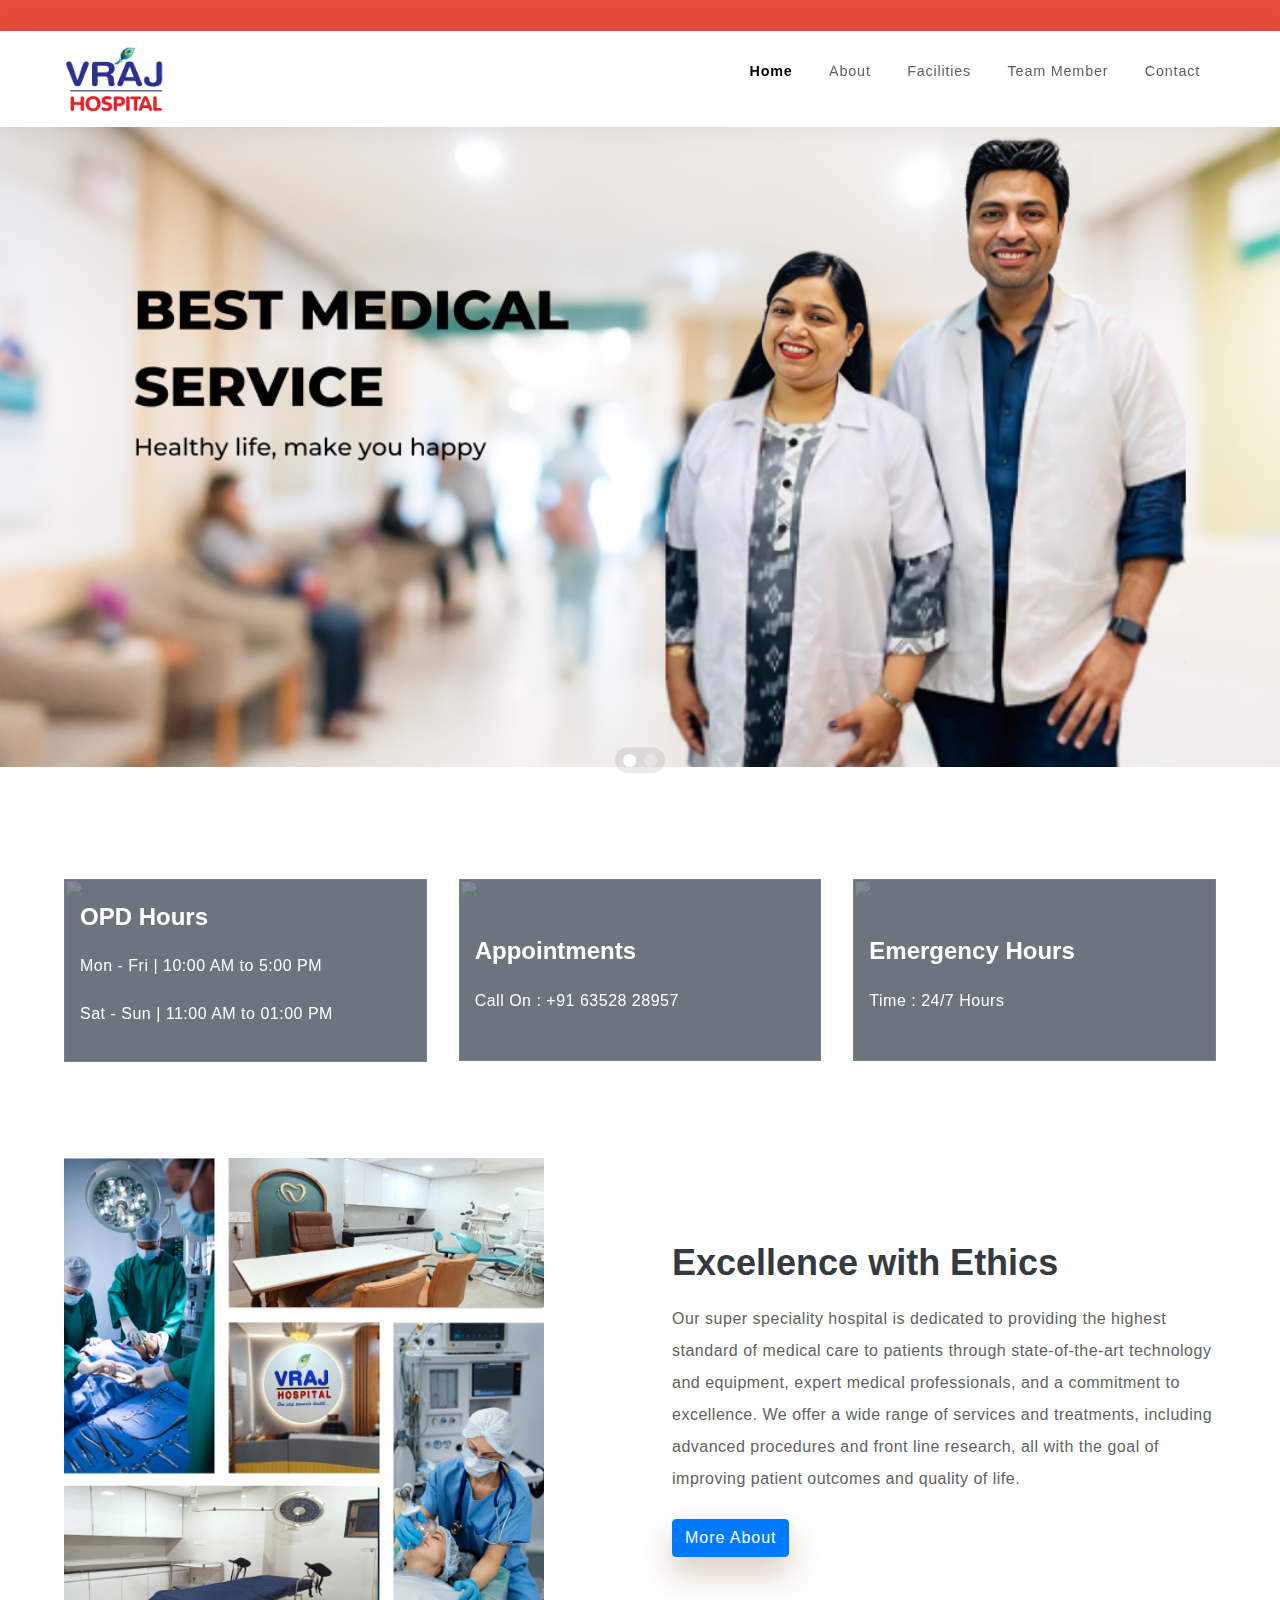
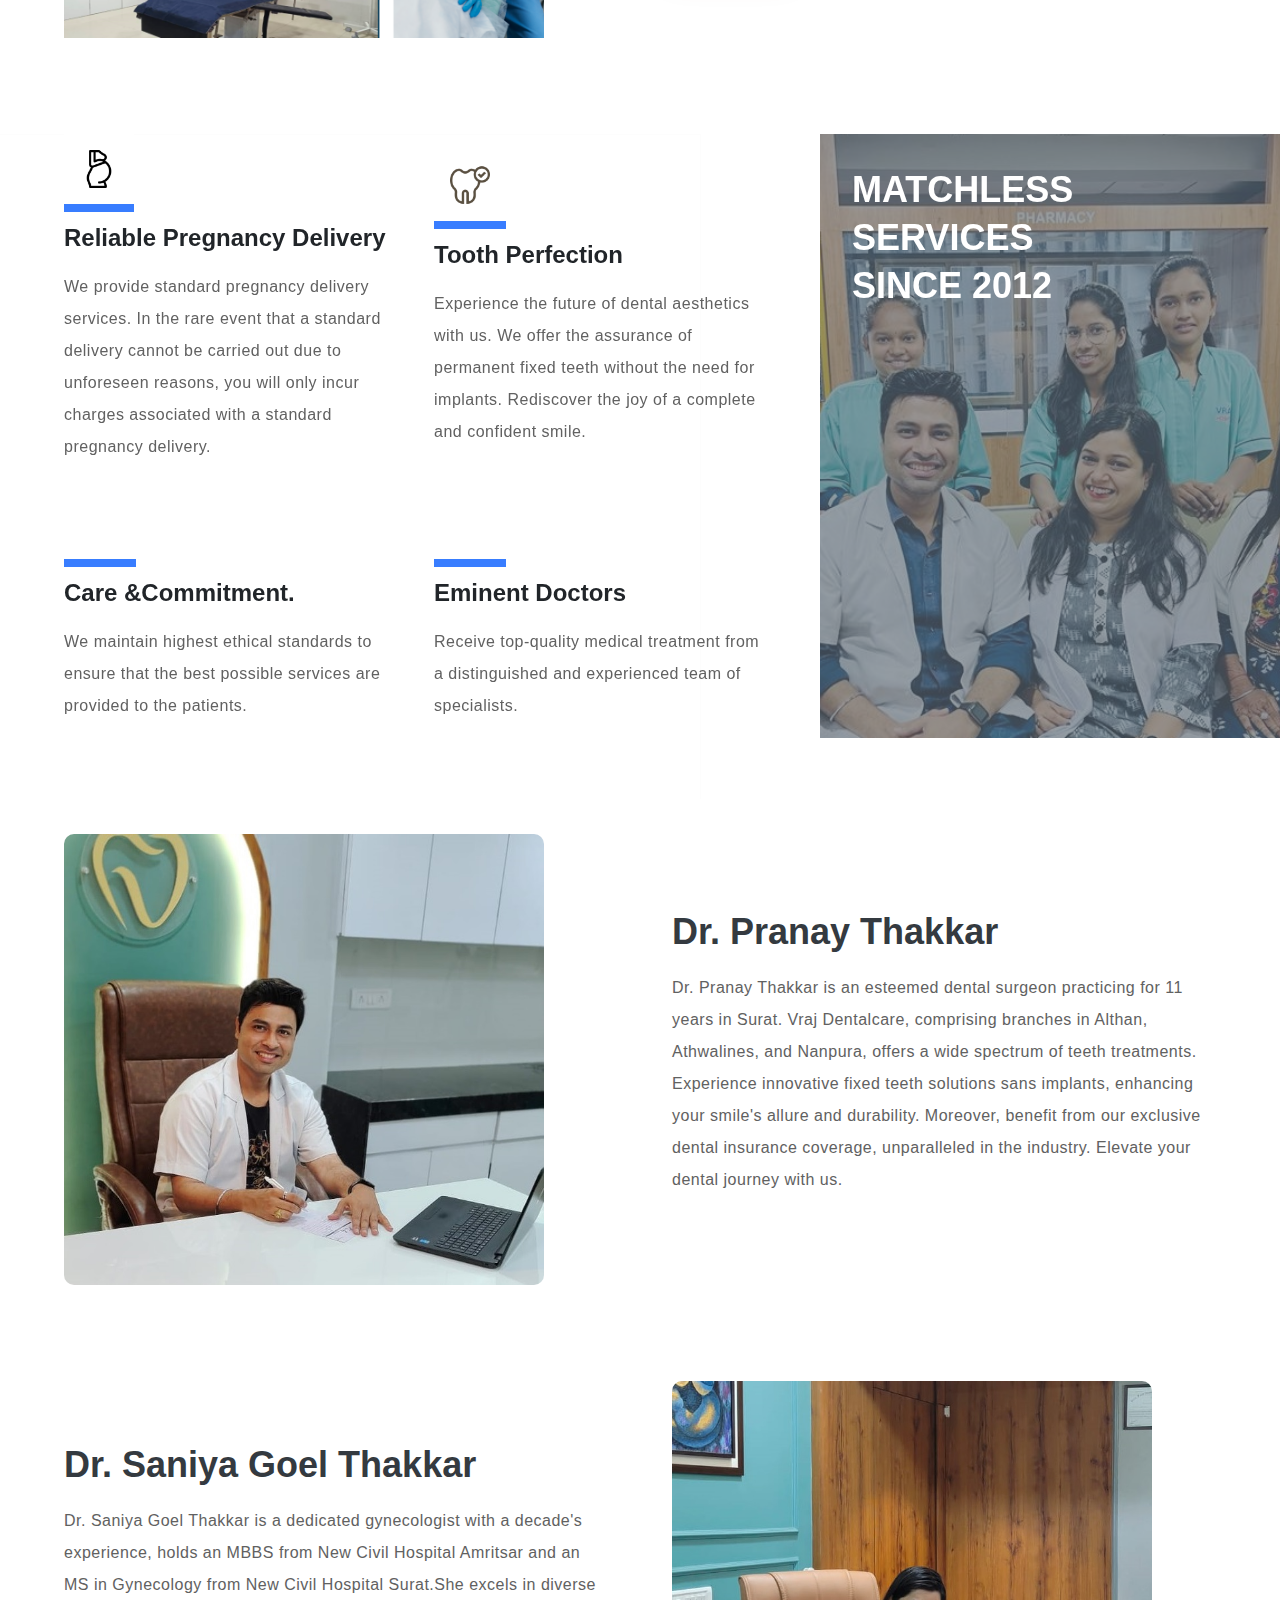
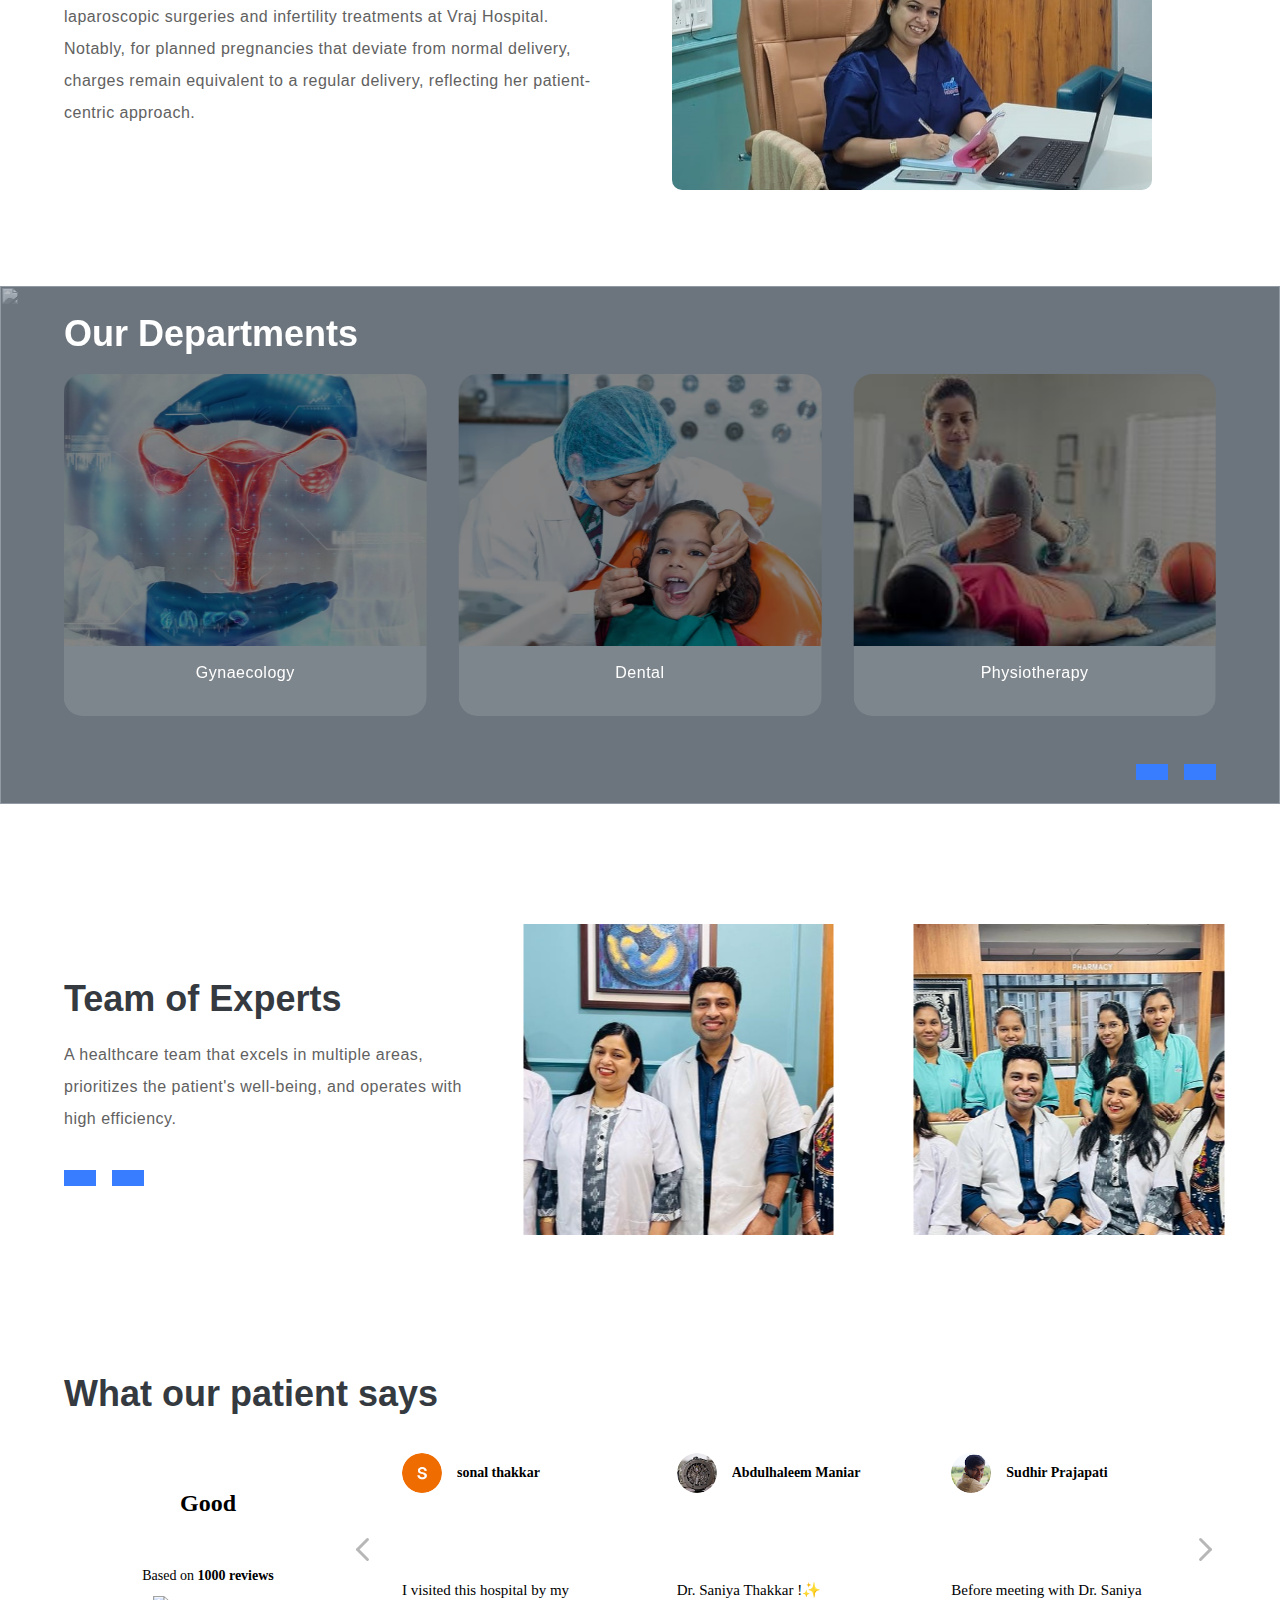
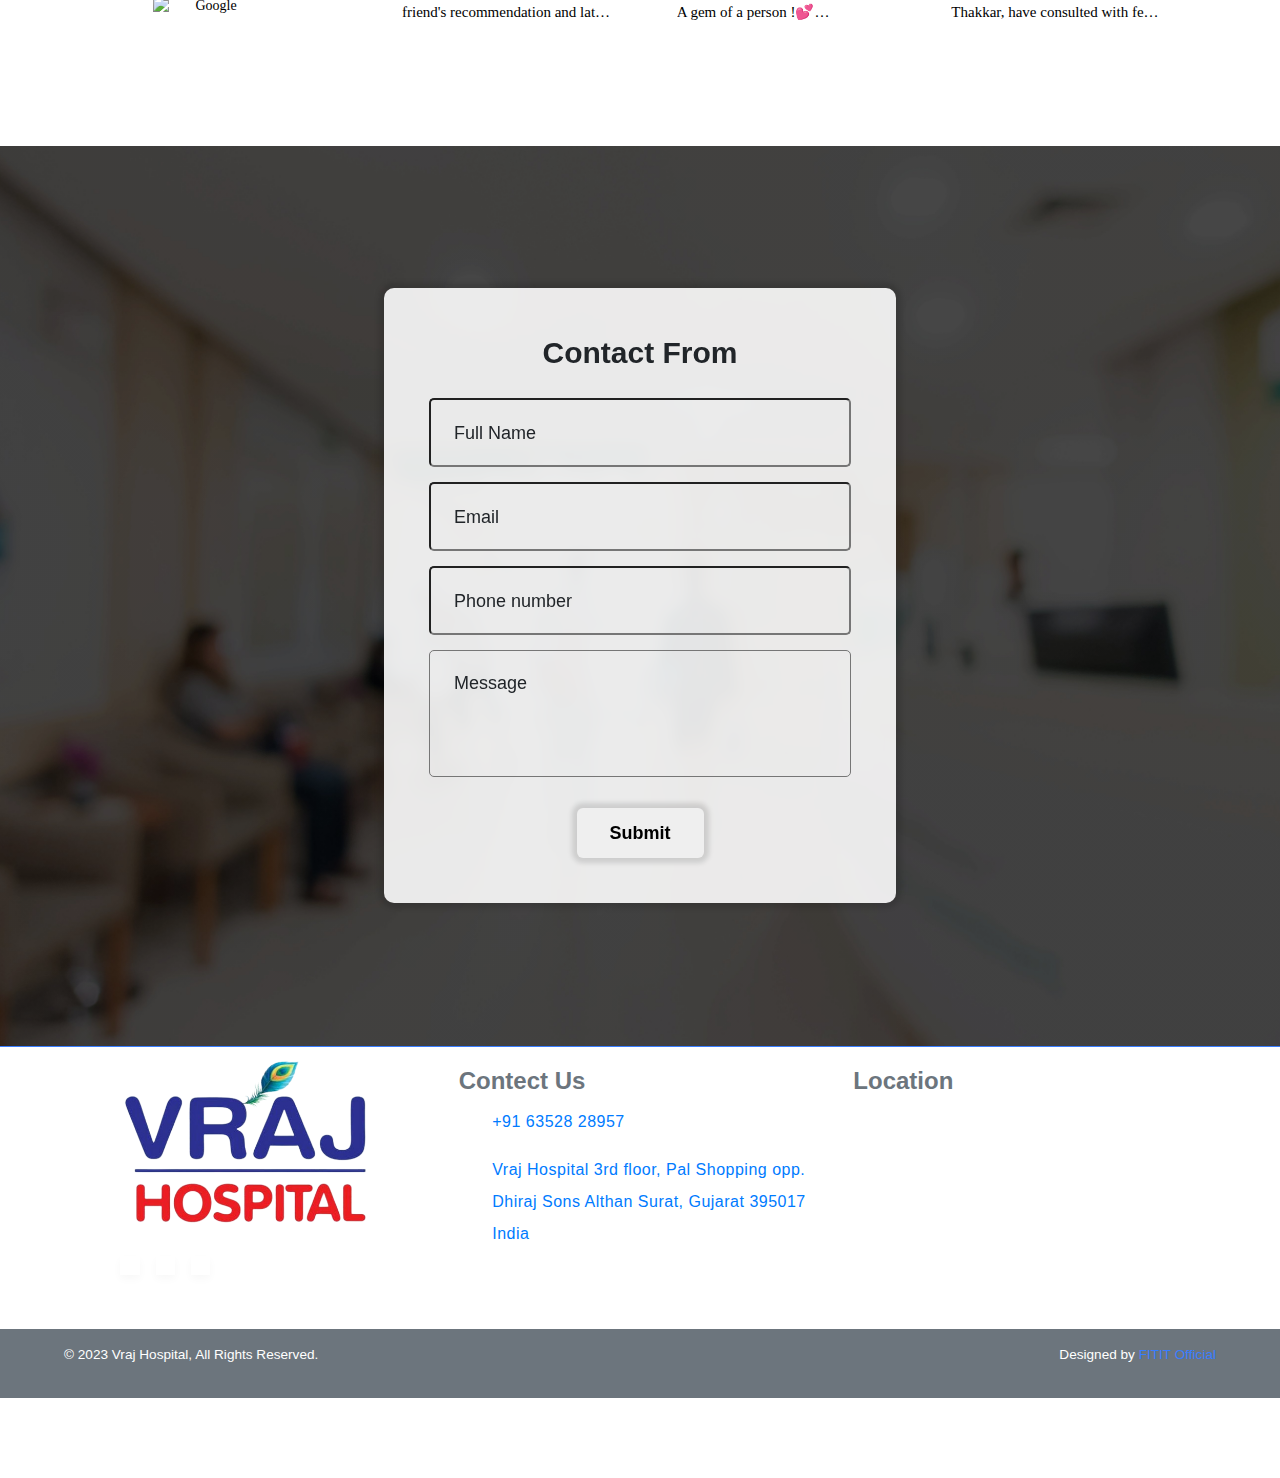
==== commit a3d2e7cb: "persnol info" ====
--- a/index.html
+++ b/index.html
@@ -49,7 +49,8 @@
         class="home page-template page-template-template-home page-template-template-home-php page page-id-21 wp-custom-logo">
         <div class="bar">
             <span class="bar_content">
-                Discover dental aesthetics: fixed teeth, no implants. Embrace confidence with a complete, lasting smile. Join us!
+                Discover dental aesthetics: fixed teeth, no implants. Embrace confidence with a complete, lasting smile.
+                Join us!
             </span>
         </div>
         <header class="ab-header" id="ab-header">
@@ -186,8 +187,7 @@
                             class="home4-bg1">
                         <div class="three-column">
                             <div class="home4-item">
-                                <img src="./images/pregnancy.png"
-                                    alt="" loading="lazy" style="max-width: 70px;">
+                                <img src="./images/pregnancy.png" alt="" loading="lazy" style="max-width: 70px;">
                                 <p class="mt-2 text-heading4 text-bold">Reliable Pregnancy Delivery
                                 </p>
                                 <p class="text-body sp-top" style="--spacer:0.5;">We provide standard pregnancy delivery
@@ -197,8 +197,7 @@
                                 </p>
                             </div>
                             <div class="home4-item">
-                                <img src="./images//perfect-teeth.png"
-                                    alt="" loading="lazy">
+                                <img src="./images//perfect-teeth.png" alt="" loading="lazy">
                                 <p class="mt-2 text-heading4 text-bold">Tooth Perfection
                                 </p>
                                 <p class="text-body sp-top" style="--spacer:0.5;">Experience the future of dental
@@ -260,6 +259,42 @@
                             Matchless <br>
                             Services <br>Since 2012
 
+                        </p>
+                    </div>
+                </div>
+            </section>
+            <section class="home3 my-6" id="about">
+                <div class="ab-container two-column">
+                    <div class="col1">
+                        <img src="./images/5.jpeg" style="border-radius: 10px;" alt="">
+                    </div>
+                    <div class="col2">
+                        <p class="text-heading2 text-bold text-dark">Dr. Pranay Thakkar</p>
+                        <p class="text-body mt-2">Dr. Pranay Thakkar is an esteemed dental surgeon practicing
+                            for 11
+                            years in Surat. Vraj Dentalcare, comprising branches in Althan, Athwalines, and Nanpura,
+                            offers a wide spectrum of teeth treatments. Experience innovative fixed teeth solutions sans
+                            implants, enhancing your smile's allure and durability. Moreover, benefit from our exclusive
+                            dental insurance coverage, unparalleled in the industry. Elevate your dental journey with
+                            us.
+                        </p>
+                    </div>
+                </div>
+            </section>
+            <section class="home3 my-5" id="about">
+                <div class="ab-container two-column">
+                    <div class="col1 order-md-2">
+                        <img src="./images/3.jpeg" style="border-radius: 10px;" alt="">
+                    </div>
+                    <div class="col2 order-md-1">
+                        <p class="text-heading2 text-bold text-dark">Dr. Saniya Goel Thakkar</p>
+                        <p class="text-body mt-1 mb-0">Dr. Saniya Goel Thakkar is a dedicated gynecologist with a
+                            decade's
+                            experience, holds an MBBS from New Civil Hospital Amritsar and an MS in Gynecology from New
+                            Civil Hospital Surat.She excels in diverse laparoscopic surgeries and infertility
+                            treatments at Vraj Hospital. Notably, for planned pregnancies that deviate from normal
+                            delivery, charges remain equivalent to a regular delivery, reflecting her patient-centric
+                            approach.
                         </p>
                     </div>
                 </div>
--- a/css/gcs.css
+++ b/css/gcs.css
@@ -3600,4 +3600,8 @@
   to {
     transform: translateX(-100%);
   }
+}
+
+.moretext{
+  display: none;
 }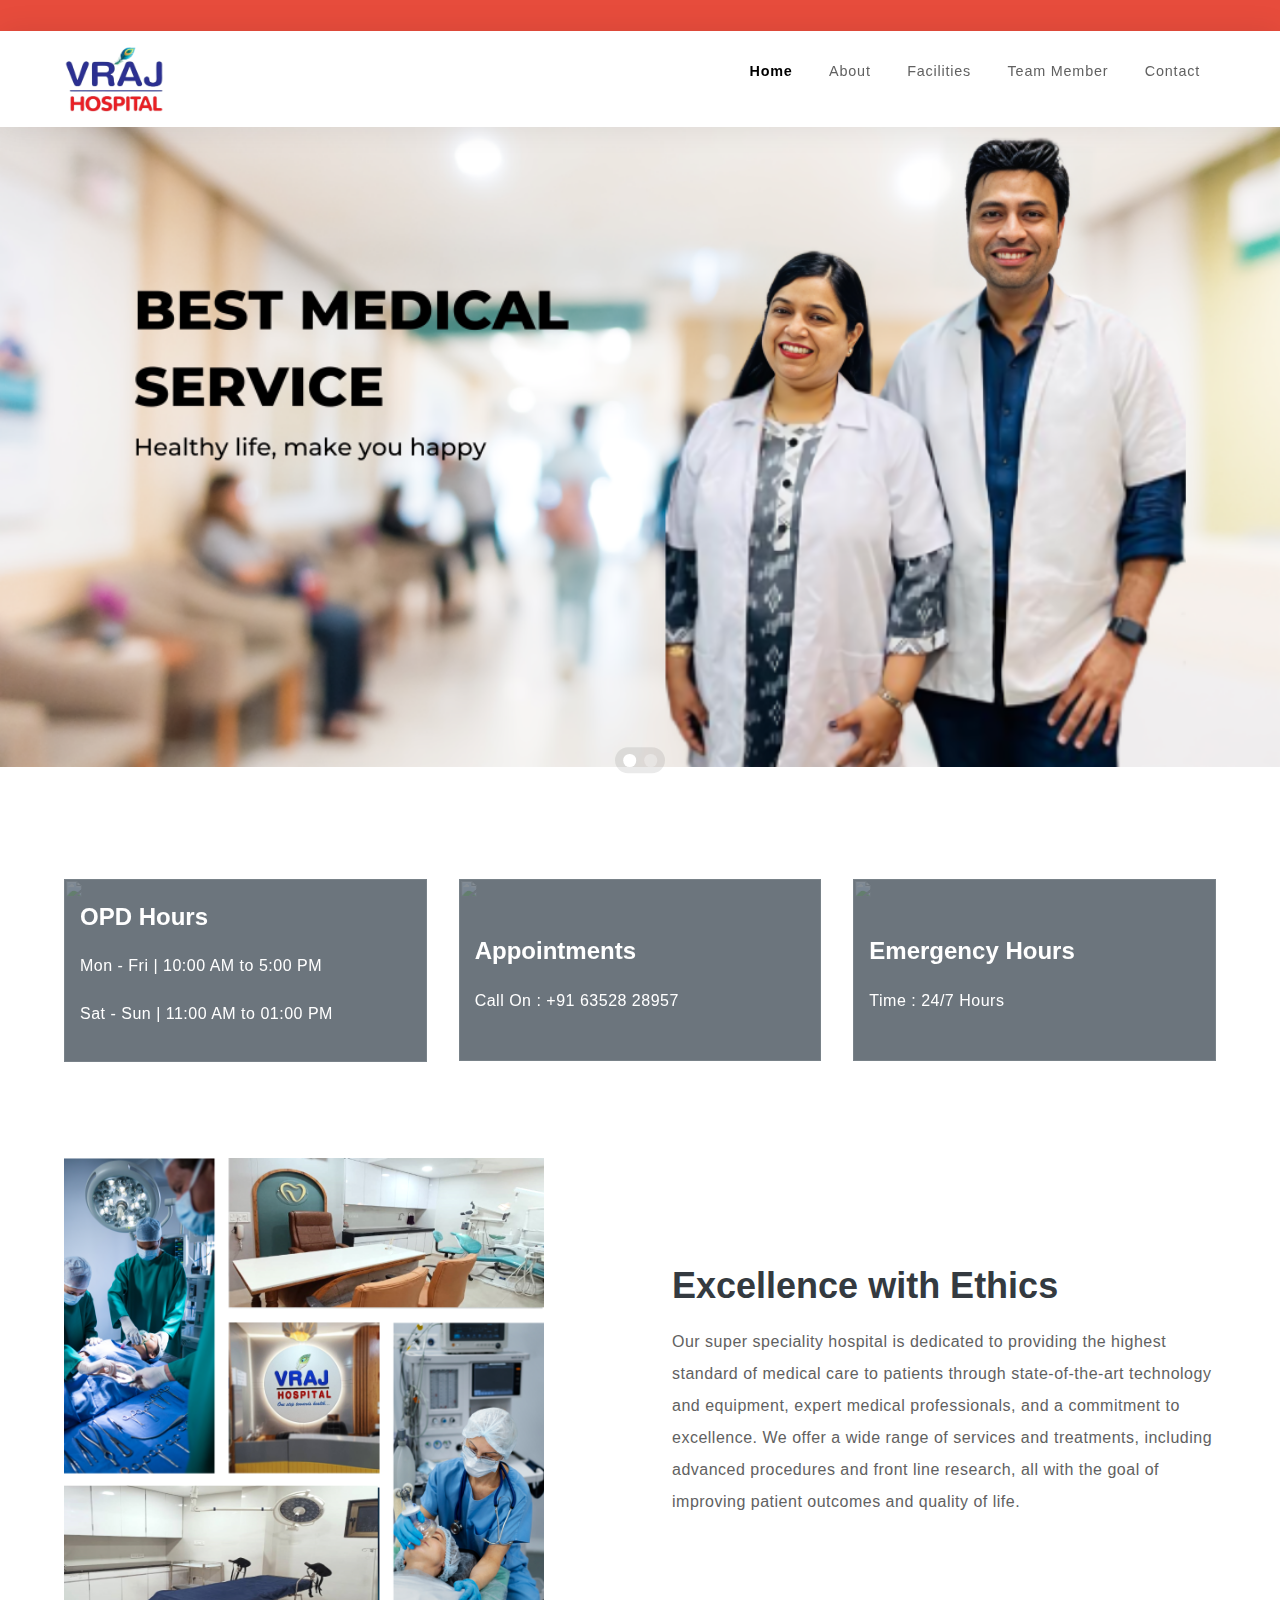
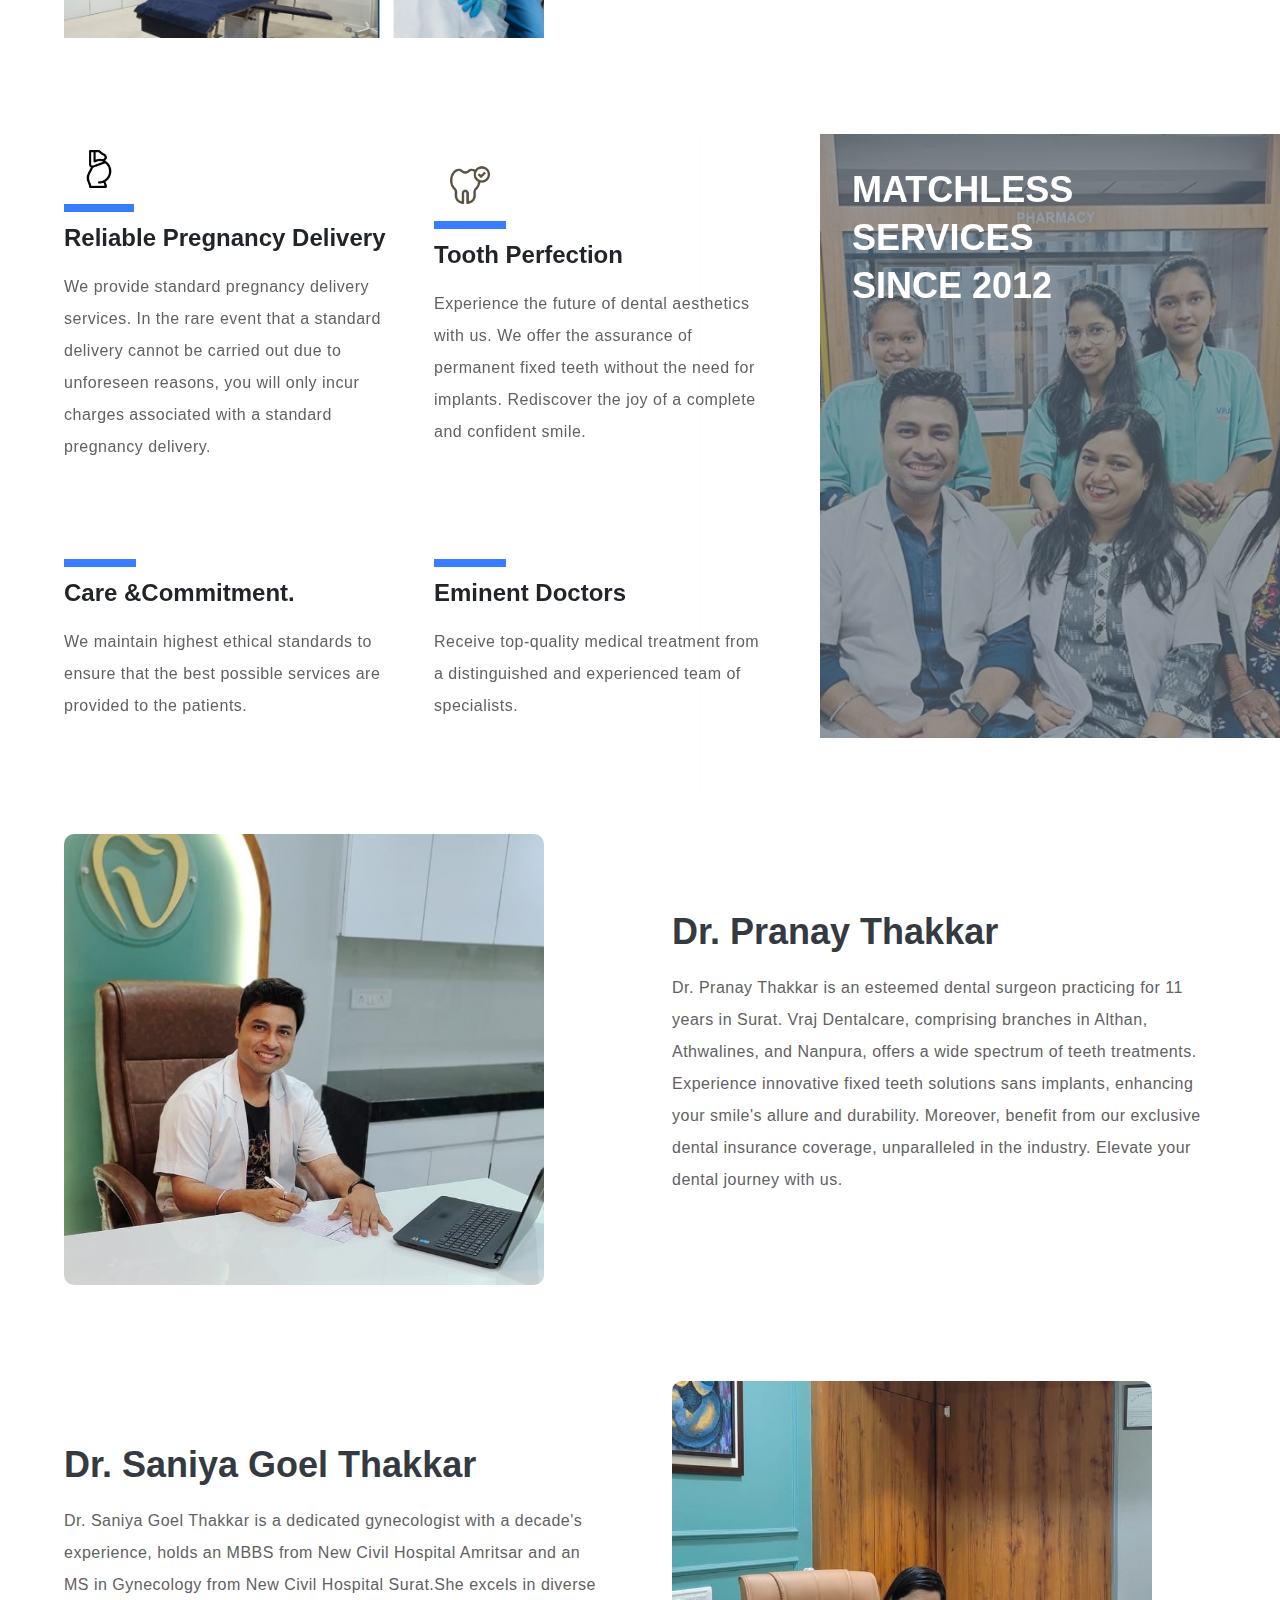
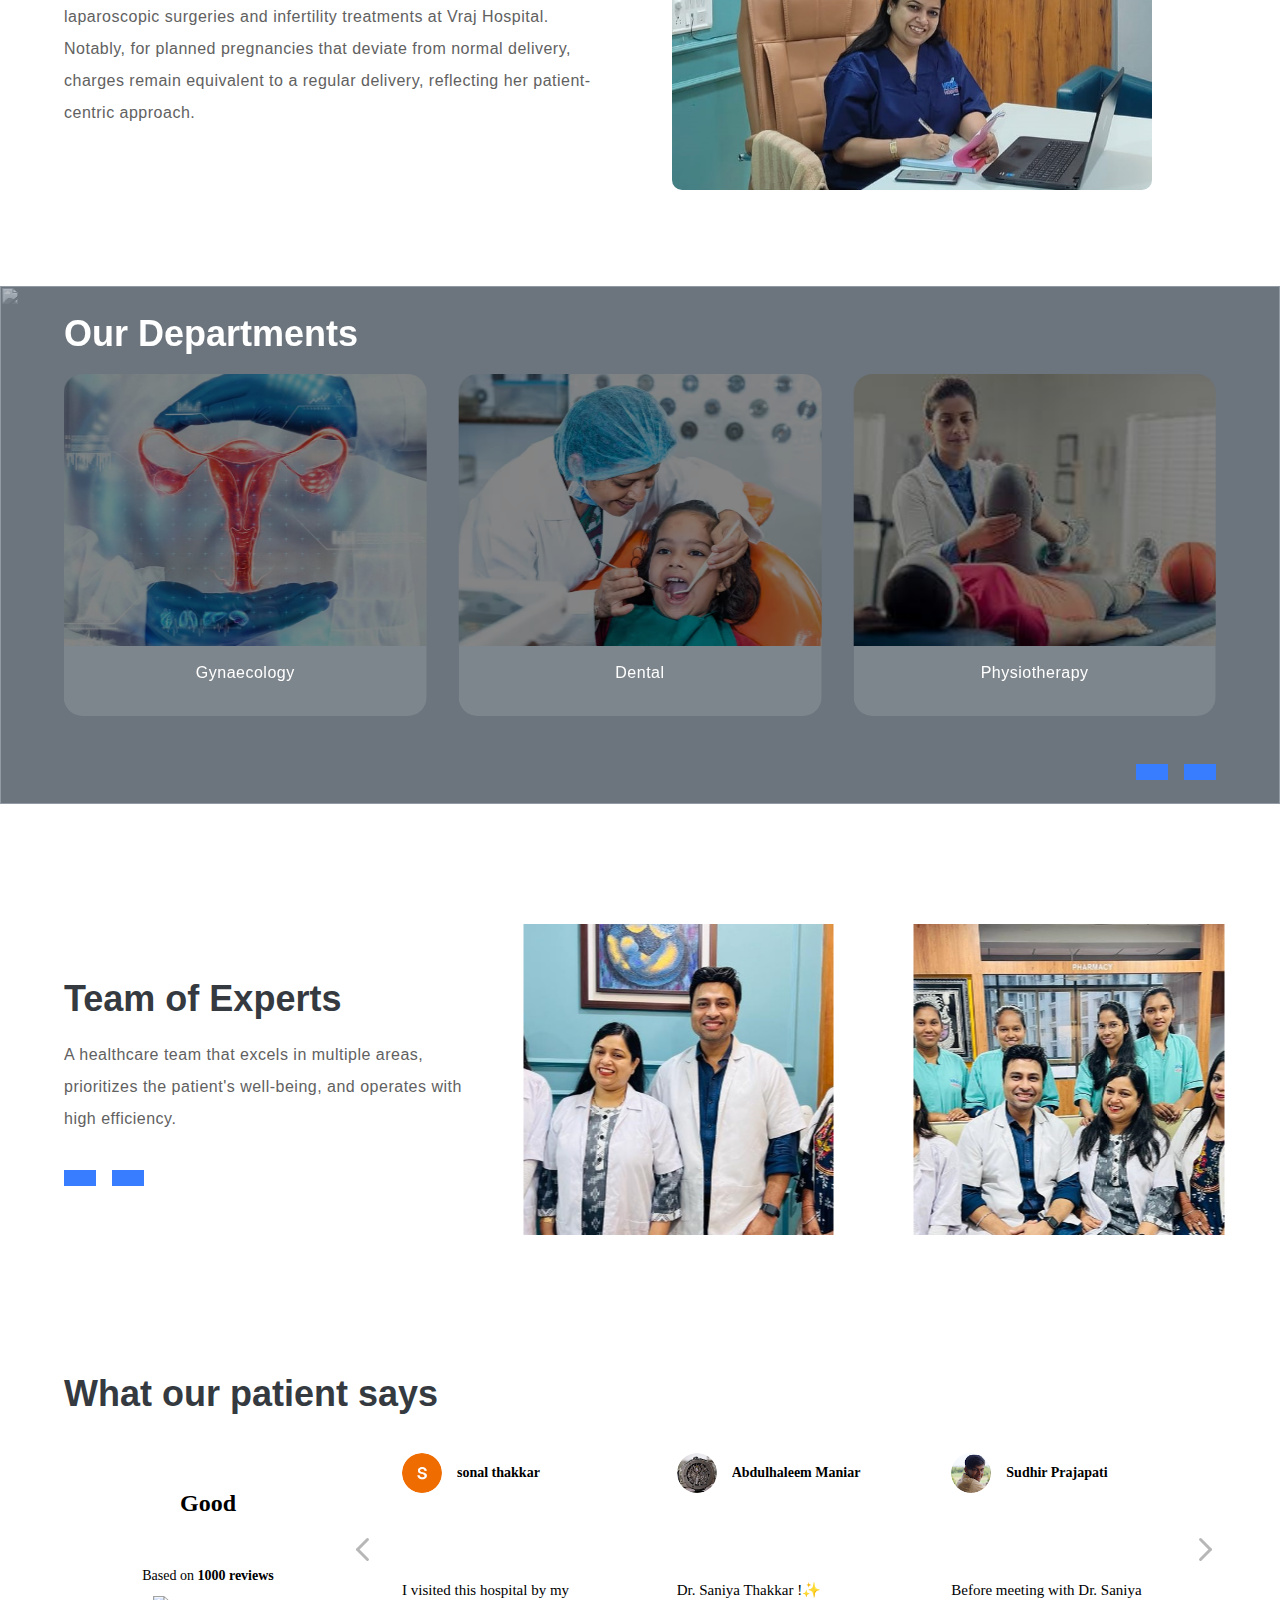
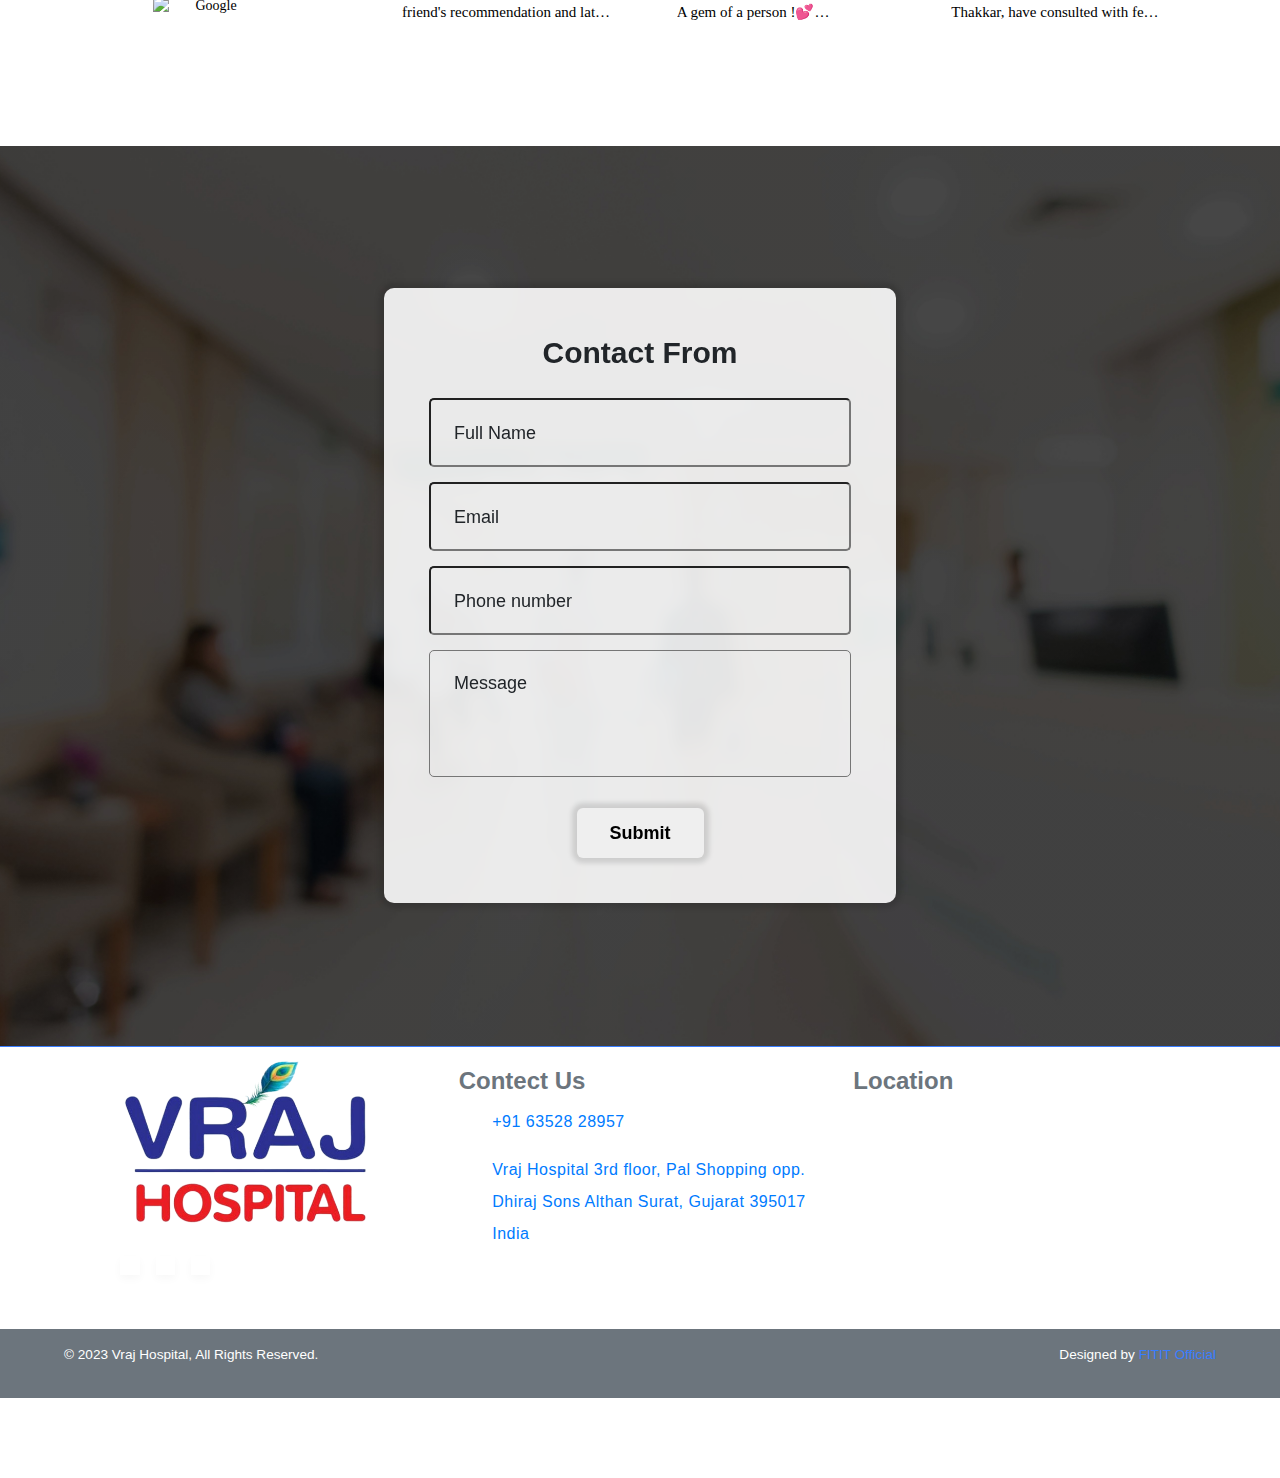
==== commit 4652f2fc: "SEO error" ====
--- a/index.html
+++ b/index.html
@@ -4,14 +4,22 @@
 
 <head>
     <meta charset="UTF-8">
+    <title>Vraj Hospital | Best Dental Care & Women's Care in Surat</title>
+    <meta name="description" content=": Discover exceptional healthcare at Vraj Hospital - Your trusted destination for advanced medical services, compassionate care, and cutting-edge treatments.
+    Experience the pinnacle of wellness with our dedicated team of experts">
     <meta name="viewport" content="width=device-width, initial-scale=1">
     <link rel="profile" href="https://gmpg.org/xfn/11">
     <link rel="icon" href="./images/vraj-hospital-logo.png">
     <link rel="preconnect" href="https://fonts.googleapis.com">
     <link rel="preconnect" href="https://fonts.gstatic.com" crossorigin>
     <link href="https://fonts.googleapis.com/css2?family=Lato:wght@400;700;900&display=swap" rel="stylesheet">
-    <title>Vraj Hospital</title>
-    <meta name='robots' content='noindex, nofollow' />
+    <link rel="stylesheet" href="./css/gcs.css">
+    <link rel="stylesheet" href="./css/media.css">
+    <link rel="stylesheet" href="./css/bootstrap.css">
+    <link rel="stylesheet" href="./css/trustindex-google-widget.css">
+    <script src="https://cdn.emailjs.com/dist/email.min.js"></script>
+    <script type="text/javascript" src="https://cdn.jsdelivr.net/npm/@emailjs/browser@3/dist/email.min.js"></script>
+    <script src="./plugins/sweetalert2/sweetalert2.all.min.js"></script>
     <style>
         img.wp-smiley,
         img.emoji {
@@ -27,14 +35,25 @@
         }
     </style>
 
-    <link rel="stylesheet" href="./css/gcs.css">
-    <link rel="stylesheet" href="./css/media.css">
-    <link rel="stylesheet" href="./css/bootstrap.css">
-    <link rel="stylesheet" href="./css/trustindex-google-widget.css">
-    <script src="https://cdn.emailjs.com/dist/email.min.js"></script>
-    <script type="text/javascript" src="https://cdn.jsdelivr.net/npm/@emailjs/browser@3/dist/email.min.js"></script>
-    <script src="./plugins/sweetalert2/sweetalert2.all.min.js"></script>
-
+    <!-- Meta Pixel Code -->
+    <script>
+        !function (f, b, e, v, n, t, s) {
+            if (f.fbq) return; n = f.fbq = function () {
+                n.callMethod ?
+                    n.callMethod.apply(n, arguments) : n.queue.push(arguments)
+            };
+            if (!f._fbq) f._fbq = n; n.push = n; n.loaded = !0; n.version = '2.0';
+            n.queue = []; t = b.createElement(e); t.async = !0;
+            t.src = v; s = b.getElementsByTagName(e)[0];
+            s.parentNode.insertBefore(t, s)
+        }(window, document, 'script',
+            'https://connect.facebook.net/en_US/fbevents.js');
+        fbq('init', '1930135677383863');
+        fbq('track', 'PageView');
+    </script>
+    <noscript><img height="1" width="1" style="display:none"
+            src="https://www.facebook.com/tr?id=1930135677383863&ev=PageView&noscript=1" /></noscript>
+    <!-- End Meta Pixel Code -->
 </head>
 
 <main>
@@ -56,14 +75,14 @@
         <header class="ab-header" id="ab-header">
             <div class="header-container ">
                 <div class="ab-header-wrapper ">
-                    <a class="ab-brand " href="/index.html">
+                    <a class="ab-brand " href="/index.html.html">
                         <img src="./images/vraj-hospital-logo.png" alt="" class="ab-logo">
                     </a>
                     <div class="menu-menu-1-container">
                         <ul id="menu-menu-1" class="ab-nav-menu">
                             <li id="menu-item-383"
                                 class="menu-item menu-item-type-post_type menu-item-object-page menu-item-home current-menu-item page_item page-item-21 current_page_item menu-item-383">
-                                <a href="/index.html" aria-current="page">Home</a>
+                                <a href="/index.html.html" aria-current="page">Home</a>
                             </li>
                             <li id="menu-item-384"
                                 class="menu-item menu-item-type-post_type menu-item-object-page menu-item-384">
@@ -175,8 +194,7 @@
                             of
                             life.
                         </p>
-                        <a href="" class="btn btn-primary mt-2">More About
-                        </a>
+
                     </div>
                 </div>
             </section>
@@ -309,40 +327,40 @@
                         <div class="glide__track" data-glide-el="track">
                             <ul class="glide__slides">
                                 <li class="glide__slide">
-                                    <a href="./gynaecology.html" target="_blank">
+                                    <a href="/gynaecology.html" target="_blank">
                                         <div class="svs-item">
                                             <img class="svs-item-img" src="./images/gynaecology.jpg" alt="">
-                                            <a class="content" href="">
+                                            <a class="content" href="/gynaecology.html">
                                                 <p class="text-body text-white">Gynaecology</p>
                                             </a>
                                         </div>
                                     </a>
                                 </li>
                                 <li class="glide__slide">
-                                    <a href="./dental.html" target="_blank">
+                                    <a href="/dental.html" target="_blank">
                                         <div class="svs-item">
                                             <img class="svs-item-img" src="./images/Dental.png" alt="">
-                                            <a class="content" href="">
+                                            <a class="content" href="/gynaecology.html">
                                                 <p class="text-body text-white"> Dental </p>
                                             </a>
                                         </div>
                                     </a>
                                 </li>
                                 <li class="glide__slide">
-                                    <a href="./physiotherapy.html" target="_blank">
+                                    <a href="/physiotherapy.html" target="_blank">
                                         <div class="svs-item">
                                             <img class="svs-item-img" src="./images/Physiotherapy.jpg" alt="">
-                                            <a class="content" href="">
+                                            <a class="content" href="/gynaecology.html">
                                                 <p class="text-body text-white">Physiotherapy </p>
                                             </a>
                                         </div>
                                     </a>
                                 </li>
                                 <li class="glide__slide">
-                                    <a href="./dietitian.html" target="_blank">
+                                    <a href="/dietitian.html" target="_blank">
                                         <div class="svs-item">
                                             <img class="svs-item-img" src="./images/dietitian.jpg" alt="">
-                                            <a class="content" href="">
+                                            <a class="content" href="/gynaecology.html">
                                                 <p class="text-body text-white">Dietitian </p>
                                             </a>
                                         </div>
@@ -351,7 +369,7 @@
                                 <li class="glide__slide">
                                     <div class="svs-item">
                                         <img class="svs-item-img" src="./images/cantine.png" alt="">
-                                        <a class="content" href="">
+                                        <a class="content" >
                                             <p class="text-body text-white">Our Canteen </p>
                                         </a>
                                     </div>
@@ -745,10 +763,10 @@
                 </div>
             </div>
         </section> -->
-            <section>
+            <section id="contact">
                 <div class="form-main">
                     <div class="main-wrapper">
-                        <h2 class="form-head">Contact From</h2>
+                        <h1 class="form-head">Contact From</h1>
                         <form class="form-wrapper" onsubmit="return sendMail()">
                             <div class="form-card">
                                 <input class="form-input" id="Name" type="text" name="full_name" required="required" />
@@ -838,8 +856,8 @@
                 <div class="ab-container two-column">
                     <p>© 2023 Vraj Hospital, All Rights Reserved.</p>
                     <p>
-                        Designed by <a style="color: #387DFF;"
-                            href="https://gcsconsultant.com/digital-marketing-agency.html" target="_blank"> FITIT
+                        Designed by <a style="color: #387DFF;" href="https://gcsconsultant.com/digital-marketing-agency.html"
+                            target="_blank"> FITIT
                             Official</a>
                     </p>
                 </div>
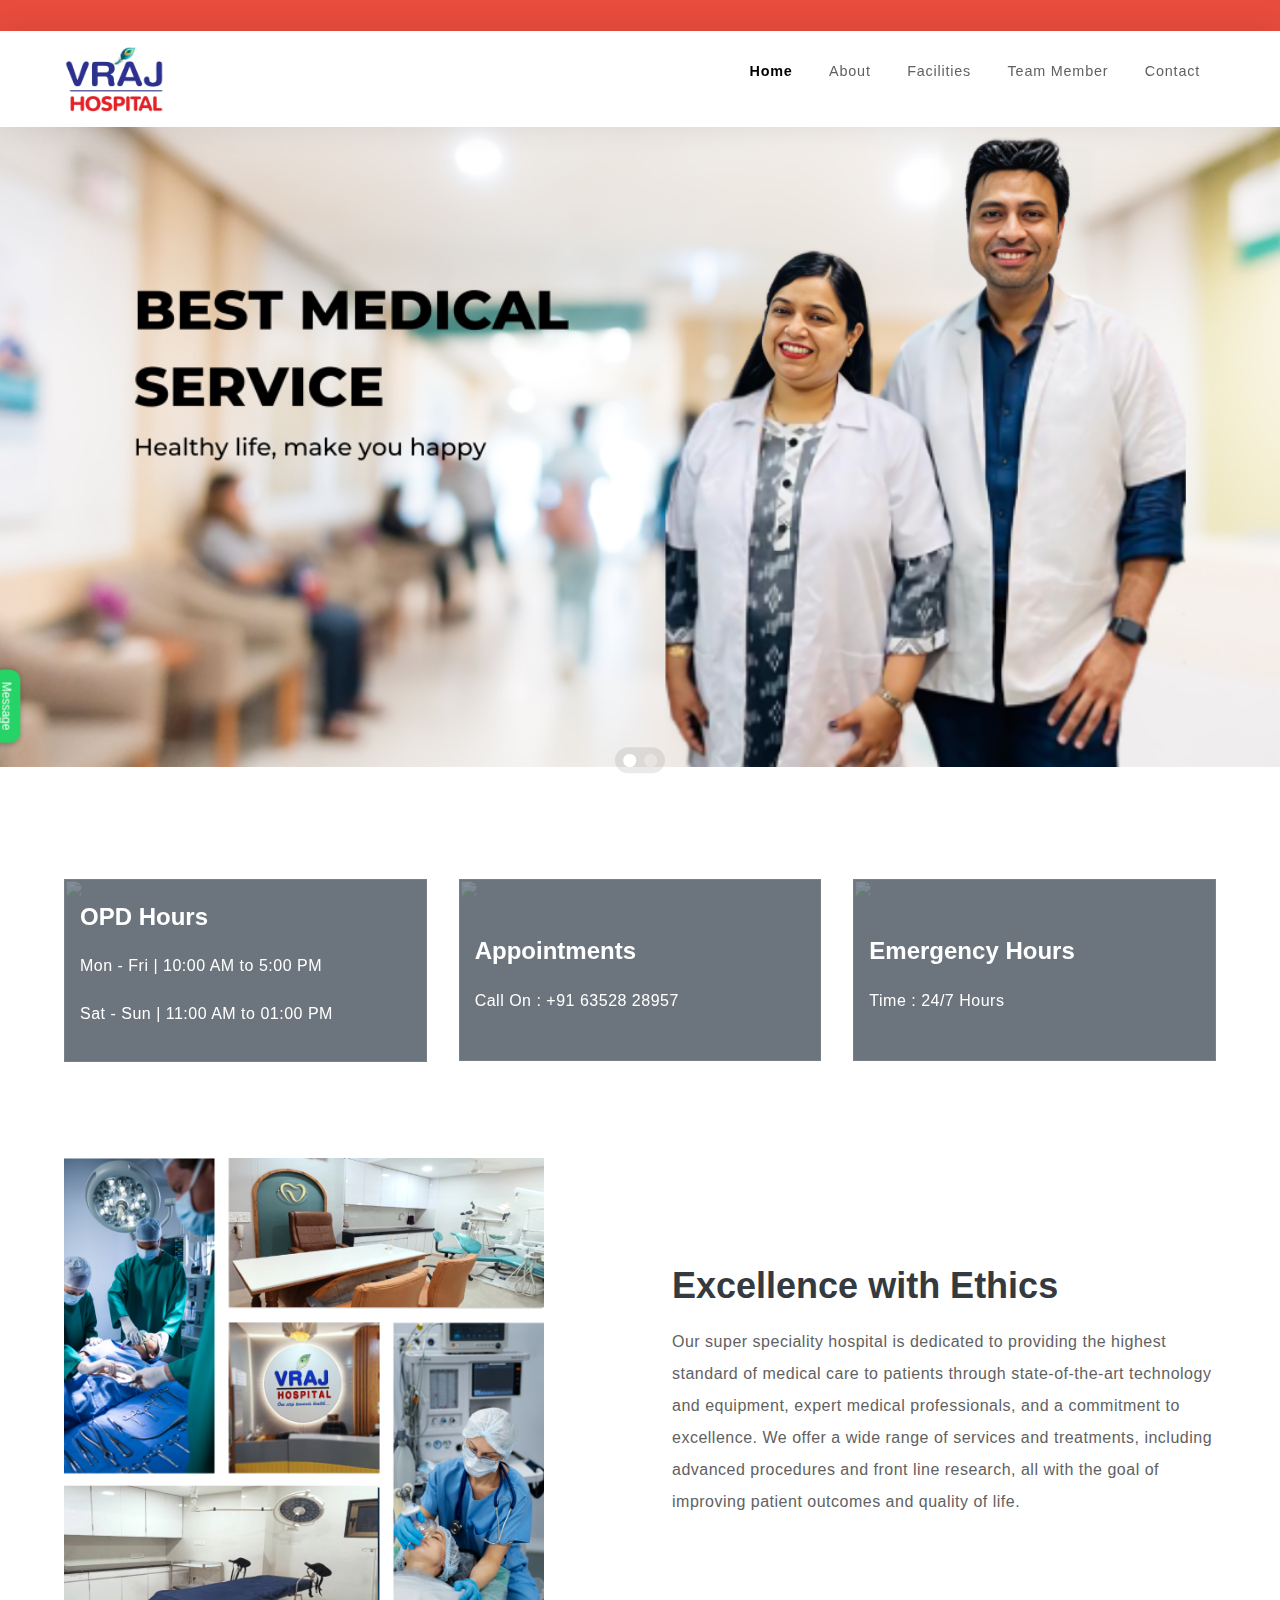
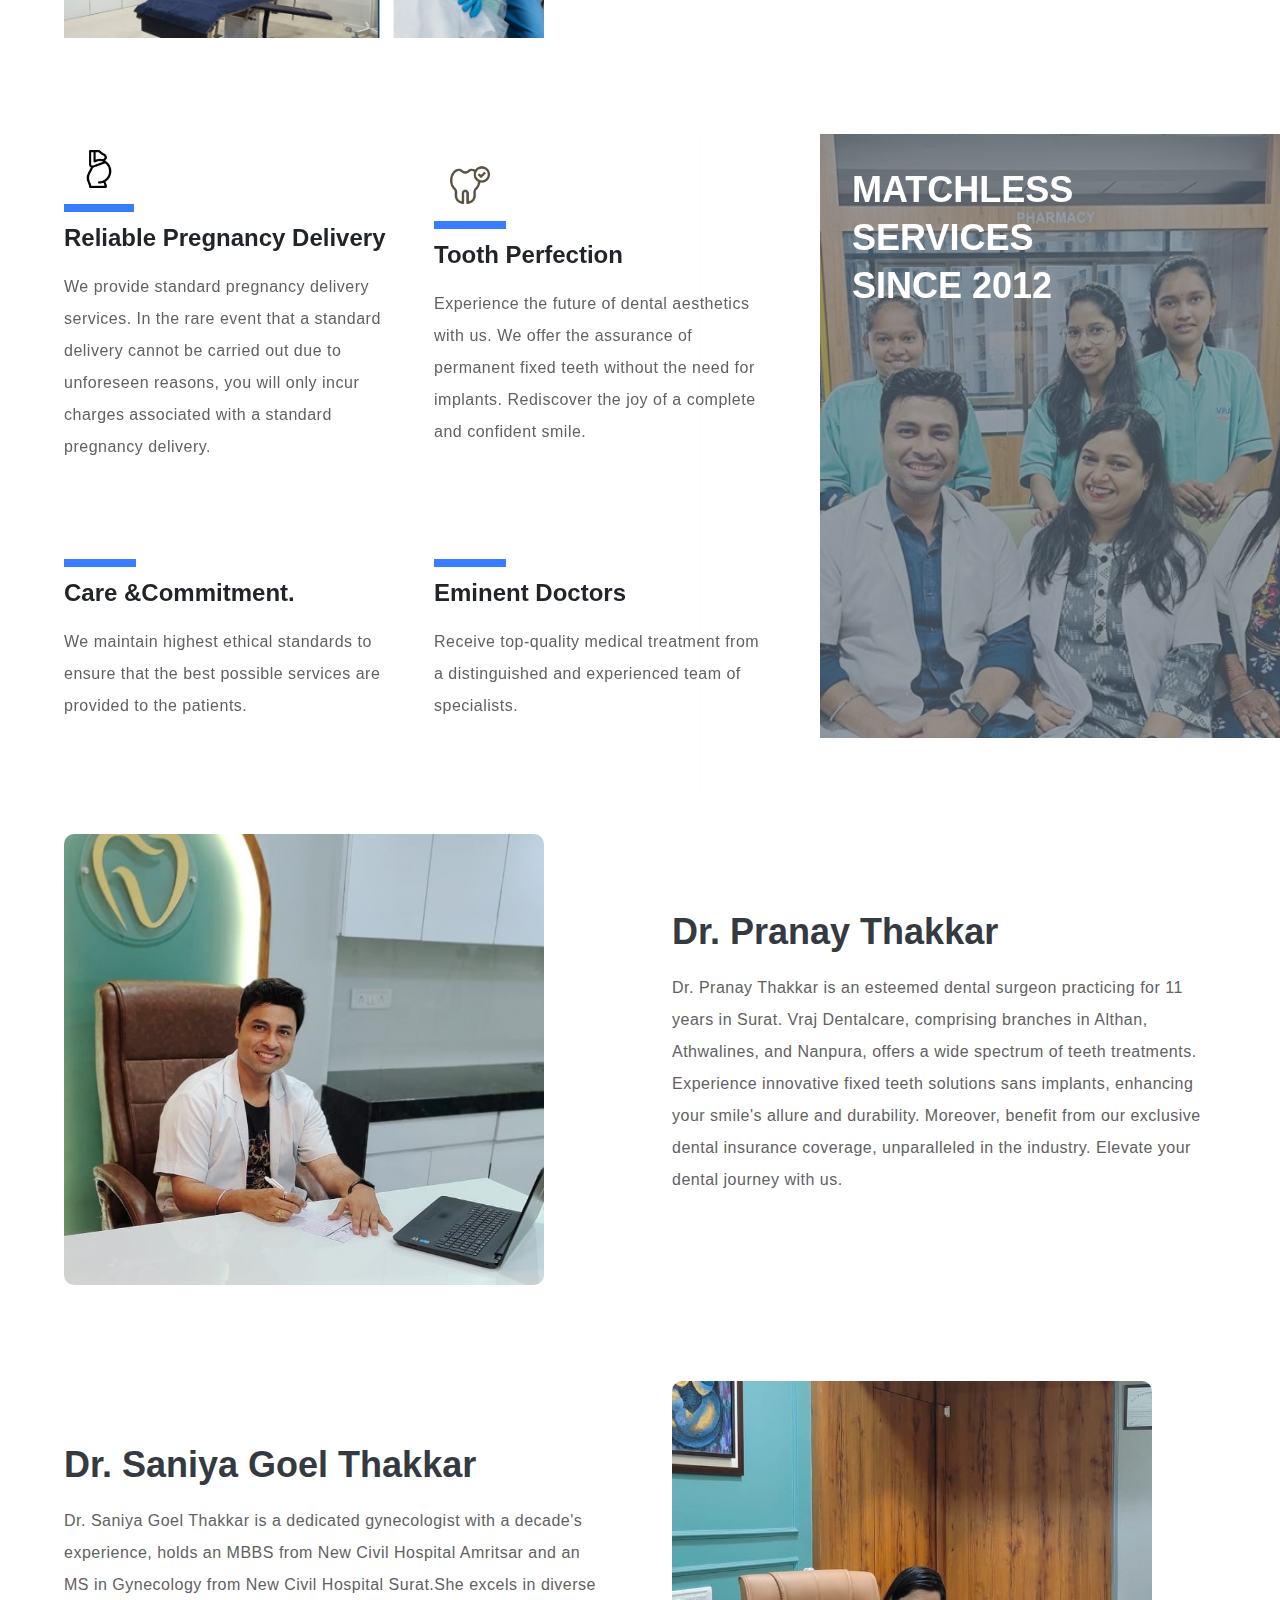
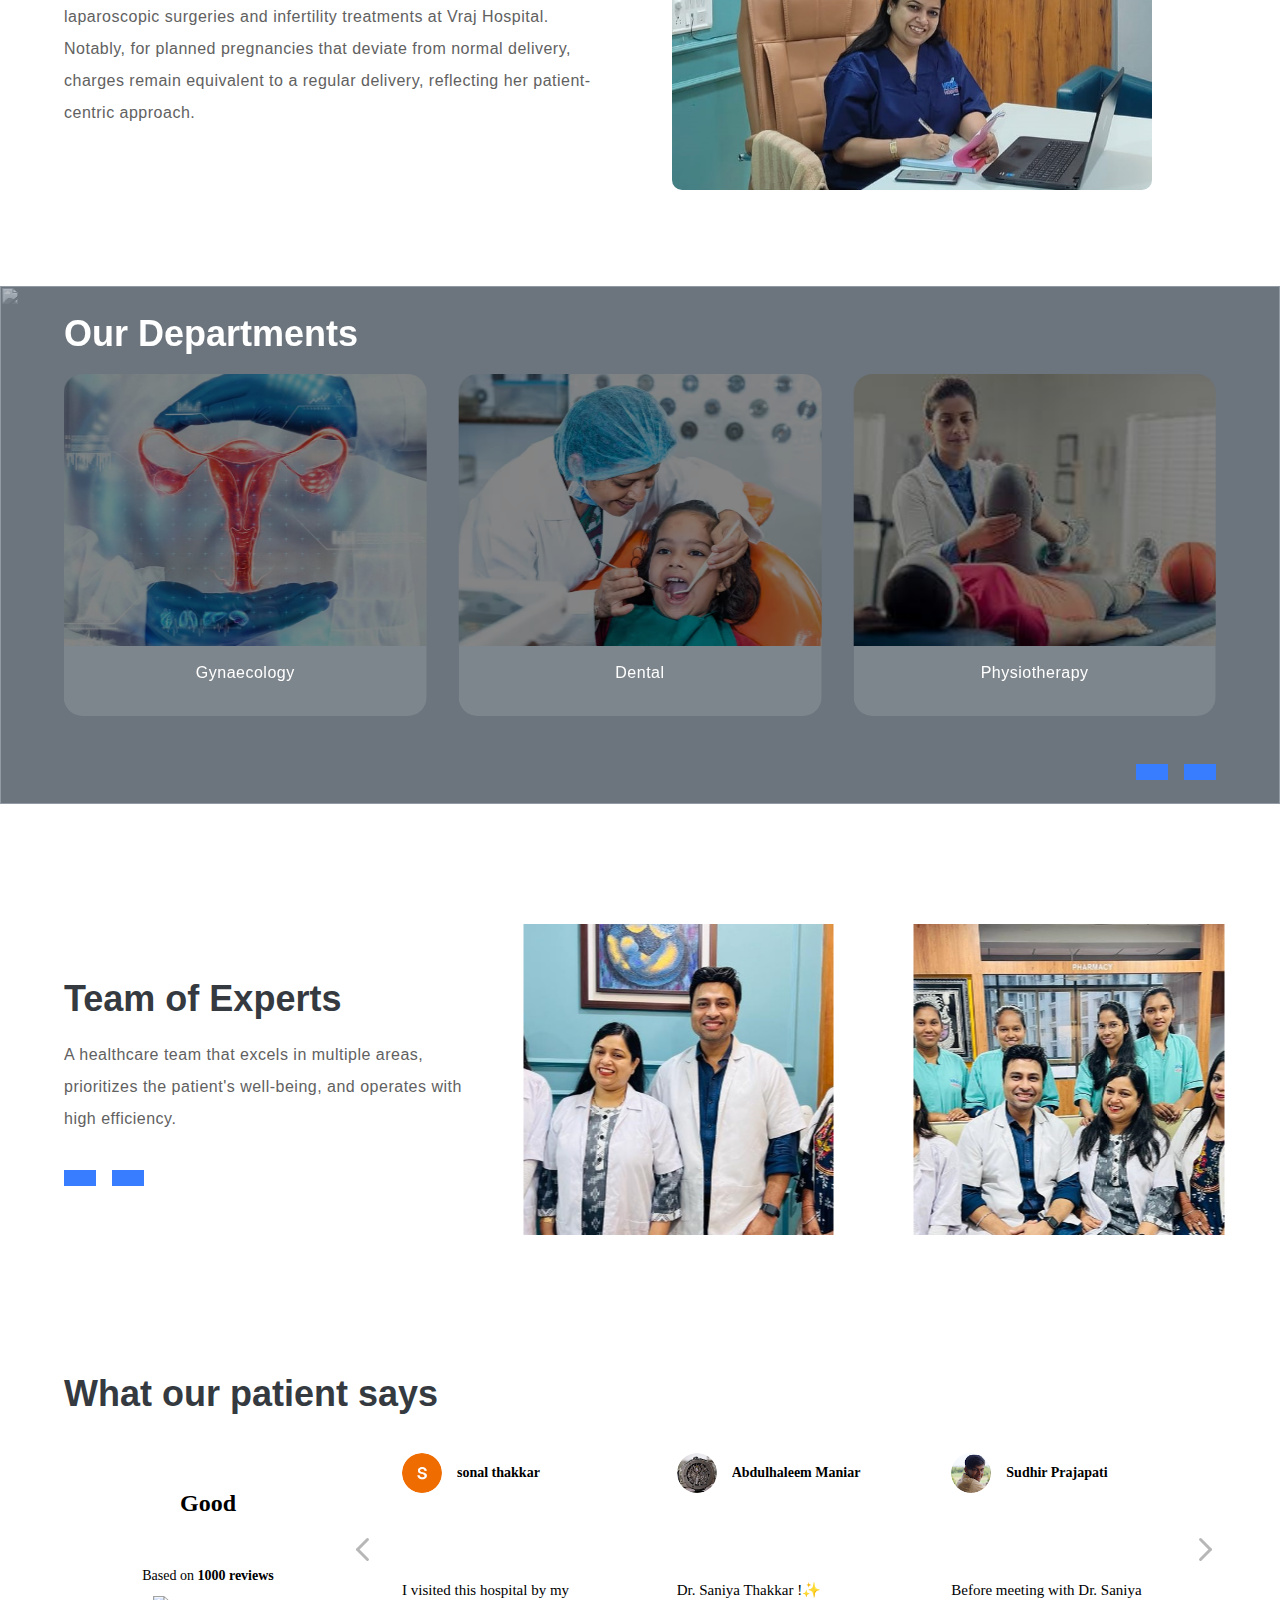
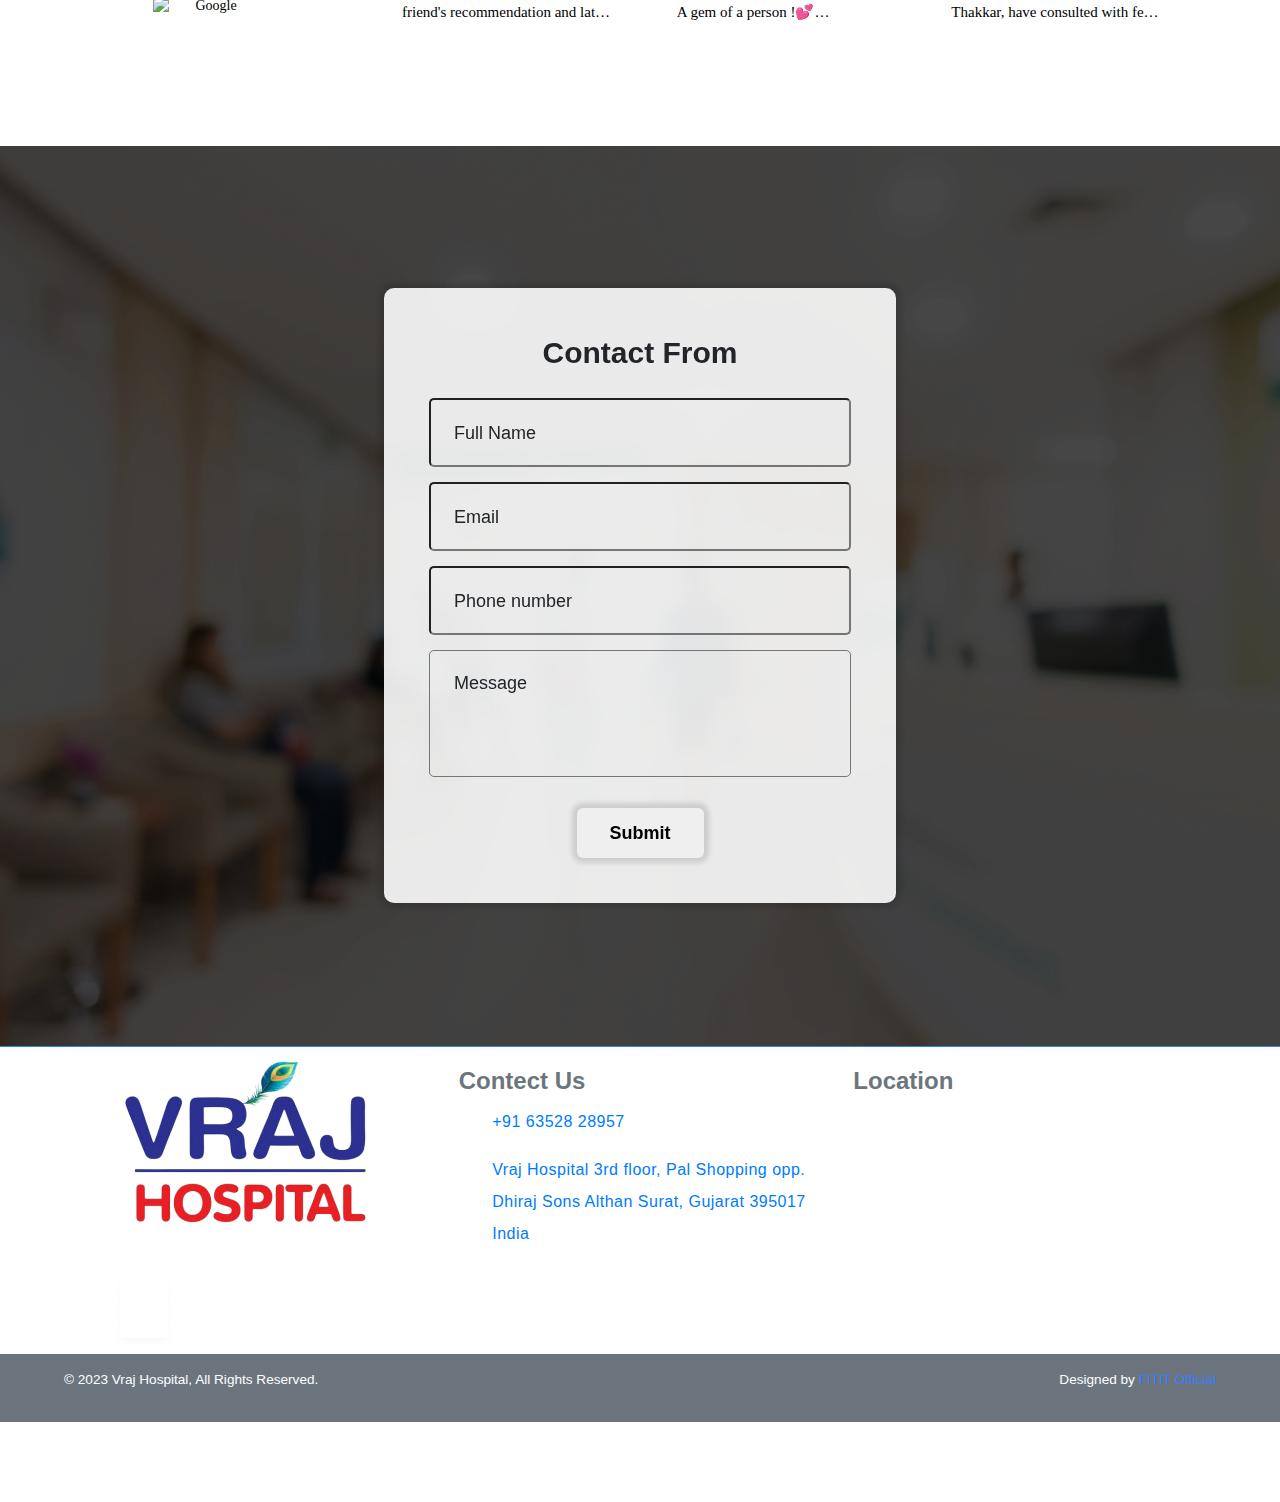
==== commit 709d4dfc: "social media icon add" ====
--- a/index.html
+++ b/index.html
@@ -63,6 +63,11 @@
                 d="M12 2C6.486 2 2 6.486 2 12s4.486 10 10 10 10-4.486 10-10S17.514 2 12 2zM13 18h-2v-6H9l3-5 3 5h-2z" />
         </svg>
     </button>
+    <a class="float-button" target="_blank"
+        href="https://api.whatsapp.com/send?phone=9727715152&text=Hello I want to know more about Dr. Milan Modi renowned Allergy and Chest & ICU Specialist">
+        <i class="fab fa-whatsapp"></i>
+        <span class="">Message<span>
+    </a>
 
     <body
         class="home page-template page-template-template-home page-template-template-home-php page page-id-21 wp-custom-logo">
@@ -75,14 +80,14 @@
         <header class="ab-header" id="ab-header">
             <div class="header-container ">
                 <div class="ab-header-wrapper ">
-                    <a class="ab-brand " href="/index.html.html">
+                    <a class="ab-brand " href="/index.html">
                         <img src="./images/vraj-hospital-logo.png" alt="" class="ab-logo">
                     </a>
                     <div class="menu-menu-1-container">
                         <ul id="menu-menu-1" class="ab-nav-menu">
                             <li id="menu-item-383"
                                 class="menu-item menu-item-type-post_type menu-item-object-page menu-item-home current-menu-item page_item page-item-21 current_page_item menu-item-383">
-                                <a href="/index.html.html" aria-current="page">Home</a>
+                                <a href="/index.html" aria-current="page">Home</a>
                             </li>
                             <li id="menu-item-384"
                                 class="menu-item menu-item-type-post_type menu-item-object-page menu-item-384">
@@ -369,7 +374,7 @@
                                 <li class="glide__slide">
                                     <div class="svs-item">
                                         <img class="svs-item-img" src="./images/cantine.png" alt="">
-                                        <a class="content" >
+                                        <a class="content">
                                             <p class="text-body text-white">Our Canteen </p>
                                         </a>
                                     </div>
@@ -803,20 +808,21 @@
                     <img src="./images/vraj-hospital-logo.png" alt="" class=" logo-footer">
                     <!-- <p class="mt-2 mb-2 text-heading4 text-bold color-secondary">Social Media
                     </p> -->
-                    <div class="footer-social">
-                        <a href="https://instagram.com/vraj.hospital.althan?igshid=MmU2YjMzNjRlOQ==">
+                    <div class="footer-social d-md-block d-none">
+                        <br />
+                        <a href="https://instagram.com/vraj.hospital.althan?igshid=MmU2YjMzNjRlOQ==" target="_blank">
                             <div class="item">
                                 <img src="https://www.sidshospital.com/wp-content/themes/sids/assets/instagram.svg"
                                     alt="">
                             </div>
                         </a>
-                        <a href="https://www.facebook.com/vrajwomenscare/">
+                        <a href="https://www.facebook.com/vrajwomenscare/" target="_blank">
                             <div class="item">
                                 <img src="https://www.sidshospital.com/wp-content/themes/sids/assets/facebook.svg"
                                     alt="">
                             </div>
                         </a>
-                        <a href="">
+                        <a href="https://www.youtube.com/@VrajHospital-zk4hd" target="_blank">
                             <div class="item">
                                 <img src="https://www.sidshospital.com/wp-content/themes/sids/assets/youtube.svg"
                                     alt="">
@@ -841,6 +847,31 @@
                         </p>
                     </div>
                 </div>
+                <div class="footer-social d-md-none d-block">
+                    <p class="mt-2 mb-2 text-heading4 text-bold color-secondary">Social Media
+                    </p>
+                    <br />
+                    <div class="row ml-3">
+                        <a href="https://instagram.com/vraj.hospital.althan?igshid=MmU2YjMzNjRlOQ==" target="_blank">
+                            <div class="item">
+                                <img src="https://www.sidshospital.com/wp-content/themes/sids/assets/instagram.svg"
+                                    alt="">
+                            </div>
+                        </a>
+                        <a href="https://www.facebook.com/vrajwomenscare/" class="ml-3" target="_blank">
+                            <div class="item">
+                                <img src="https://www.sidshospital.com/wp-content/themes/sids/assets/facebook.svg"
+                                    alt="">
+                            </div>
+                        </a>
+                        <a href="https://www.youtube.com/@VrajHospital-zk4hd" class="ml-3 target=" _blank">
+                            <div class="item">
+                                <img src="https://www.sidshospital.com/wp-content/themes/sids/assets/youtube.svg"
+                                    alt="">
+                            </div>
+                        </a>
+                    </div>
+                </div>
                 <div class="col3">
                     <p class="mt-2 mb-2 text-heading4 text-bold color-secondary">Location
                     </p>
@@ -856,8 +887,8 @@
                 <div class="ab-container two-column">
                     <p>© 2023 Vraj Hospital, All Rights Reserved.</p>
                     <p>
-                        Designed by <a style="color: #387DFF;" href="https://gcsconsultant.com/digital-marketing-agency.html"
-                            target="_blank"> FITIT
+                        Designed by <a style="color: #387DFF;"
+                            href="https://gcsconsultant.com/digital-marketing-agency.html" target="_blank"> FITIT
                             Official</a>
                     </p>
                 </div>
@@ -886,7 +917,7 @@
                 var name = document.getElementById("Name").value.trim();
                 var sender = document.getElementById("Sender").value.trim();
                 var mobile = document.getElementById("Mobile").value.trim();
-                var message = document.getElementById("message").value.trim();
+                var message = document.getElementById("Message").value.trim();
 
                 if (!name || !sender || !mobile || !message) {
                     Swal.fire({
--- a/css/gcs.css
+++ b/css/gcs.css
@@ -5,17 +5,17 @@
 }
 
 :root {
-  --primary: #387DFF;
+  --primary: #387dff;
   --secondary: #36415c;
-  --tertiary: #387DFF;
-  --body: #FFF9F0;
+  --tertiary: #387dff;
+  --body: #fff9f0;
   --txtDark: #000;
   --txtLight: #616161;
   --txtWhite: #ffffff;
   --txtWhiteLight: #ffffffe5;
-  --green: #34A853;
-  --red: #D53B30;
-  --yellow: #FBBC04;
+  --green: #34a853;
+  --red: #d53b30;
+  --yellow: #fbbc04;
   --header-height: 5rem;
   --siteWidth: 74rem;
 }
@@ -48,8 +48,6 @@
   margin-top: calc(-1 * var(--header-height));
   overflow-x: hidden;
 }
-
-
 
 /* Grouping content
  ========================================================================== */
@@ -345,7 +343,6 @@
   box-sizing: border-box;
 }
 
-
 h1,
 h2,
 h3,
@@ -416,7 +413,6 @@
   margin-bottom: 1.5em;
 }
 
-
 ul {
   list-style: disc;
 }
@@ -457,7 +453,6 @@
 /* Links
 --------------------------------------------- */
 
-
 a:hover,
 a:active {
   outline: 0;
@@ -470,10 +465,8 @@
   width: 100%;
 }
 
-
 /* Navigation
 --------------------------------------------- */
-
 
 /* Widgets
 --------------------------------------------- */
@@ -521,8 +514,6 @@
 .wp-caption-text {
   text-align: center;
 }
-
-
 
 /*--------------------------------------------------------------
 # Plugins
@@ -588,9 +579,6 @@
   outline: 0;
 }
 
-
-
-
 /* Custom Theme Styles --------------------------- */
 * {
   margin: 0;
@@ -604,15 +592,13 @@
   box-sizing: border-box;
 }
 
-
-
 html {
   overflow-x: hidden;
 }
 
 body {
   background-color: var(--body);
-  font-family: 'Lato', sans-serif;
+  font-family: "Lato", sans-serif;
   font-weight: 300;
   margin-inline: auto;
 }
@@ -628,7 +614,6 @@
   padding-top: var(--header-height);
   margin-top: calc(-1 * var(--header-height));
 }
-
 
 a,
 button {
@@ -644,7 +629,6 @@
   z-index: 1;
 }
 
-
 /* TOP BAR-------------- */
 
 .top-bar-wrapper {
@@ -687,18 +671,13 @@
   max-width: 2.2rem;
 }
 
-
-
-
-
-
 /* HEADER------------------ */
 
 .header-container {
   padding: 0 1rem;
   margin: 0 auto;
   max-width: var(--siteWidth);
-  border-radius: 0 0 1.1rem 1.1rem
+  border-radius: 0 0 1.1rem 1.1rem;
 }
 
 .ab-header {
@@ -721,7 +700,7 @@
   -webkit-box-pack: justify;
   -ms-flex-pack: justify;
   justify-content: space-between;
-  position: relative
+  position: relative;
 }
 
 .ab-brand {
@@ -735,7 +714,7 @@
   color: var(--accent);
   font-weight: 700;
   text-decoration: none;
-  gap: 1rem
+  gap: 1rem;
 }
 
 .ab-brand img {
@@ -747,42 +726,42 @@
   font-size: 1rem;
   font-weight: 700;
   line-height: 1.1rem;
-  color: var(--primary)
+  color: var(--primary);
 }
 
 .brand-line-2 {
-  font-size: .78rem;
+  font-size: 0.78rem;
   font-weight: 400;
   line-height: 1rem;
-  color: var(--txtLight)
+  color: var(--txtLight);
 }
 
 .ab-nav-menu {
   list-style: none;
-  line-height: var(--header-height)
+  line-height: var(--header-height);
 }
 
 .ab-nav-item {
   display: inline-block;
-  margin-left: .5rem
+  margin-left: 0.5rem;
 }
 
 .menu-item a,
 .page_item a,
 .menu-item,
 .page_item {
-  font-size: .9rem;
-  letter-spacing: .05rem;
+  font-size: 0.9rem;
+  letter-spacing: 0.05rem;
   font-weight: 500;
   display: inline-block;
   text-decoration: none;
   color: var(--txtLight);
   opacity: 1;
-  padding: 0 .5rem
-}
-
-.menu-item>a:hover,
-.page_item>a:hover,
+  padding: 0 0.5rem;
+}
+
+.menu-item > a:hover,
+.page_item > a:hover,
 .menu-item:hover,
 .page_item:hover {
   color: var(--primary);
@@ -811,17 +790,15 @@
 .menu-item-has-children,
 .page_item-has-children {
   position: relative;
-  cursor: pointer
-}
-
-@media screen and (min-width:700px) {
-
+  cursor: pointer;
+}
+
+@media screen and (min-width: 700px) {
   .menu-item-has-children:hover .sub-menu,
   .page_item-has-children:hover .sub-menu {
     opacity: 1;
     visibility: visible;
   }
-
 }
 
 .sub-menu {
@@ -829,7 +806,7 @@
   width: -moz-max-content;
   width: max-content;
   position: absolute;
-  top: calc(100% - .5rem);
+  top: calc(100% - 0.5rem);
   right: 0;
   z-index: 1000;
   list-style: none;
@@ -838,7 +815,7 @@
   visibility: hidden;
   font-weight: 400;
   padding: 2rem 0rem;
-  box-shadow: 0 0 2.5rem #0000001e
+  box-shadow: 0 0 2.5rem #0000001e;
 }
 
 .sub-menu li {
@@ -853,31 +830,30 @@
 }
 
 .sub-menu li:not(:first-child) {
-  margin-top: 1.5rem
+  margin-top: 1.5rem;
 }
 
 .transparent .brand-line-1 {
-  color: var(--txtWhite)
+  color: var(--txtWhite);
 }
 
 .transparent .brand-line-2 {
-  color: var(--txtWhiteLight)
-}
-
-@media screen and (min-width:700px) {
-
-  .transparent .menu-item:hover>a,
+  color: var(--txtWhiteLight);
+}
+
+@media screen and (min-width: 700px) {
+  .transparent .menu-item:hover > a,
   .transparent .menu-item:hover,
-  .transparent .page_item:hover>a,
+  .transparent .page_item:hover > a,
   .transparent .page_item:hover {
-    color: var(--primary)
-  }
-
-  .transparent .menu-item>a,
+    color: var(--primary);
+  }
+
+  .transparent .menu-item > a,
   .transparent .menu-item,
-  .transparent .page_item>a,
+  .transparent .page_item > a,
   .transparent .page_item {
-    color: var(--txtWhiteLight)
+    color: var(--txtWhiteLight);
   }
 }
 
@@ -886,24 +862,24 @@
 .sub-menu li,
 .sub-menu li a {
   line-height: 1rem;
-  color: var(--txtLight)
+  color: var(--txtLight);
 }
 
 .sub-menu .menu-item a:hover,
 .menu-item li:hover,
 .sub-menu .page_item a:hover,
 .page_item li:hover {
-  color: var(--primary)
+  color: var(--primary);
 }
 
 .sub-menu .current_page_item,
 .current_menu_item a {
   color: var(--primary);
-  font-weight: 700
+  font-weight: 700;
 }
 
 .menu {
-  display: none
+  display: none;
 }
 
 .scroll-down {
@@ -913,7 +889,7 @@
   -webkit-transform: translateY(-100%);
   -ms-transform: translateY(-100%);
   transform: translateY(-100%);
-  z-index: 999
+  z-index: 999;
 }
 
 .scroll-up,
@@ -923,42 +899,43 @@
   -webkit-transform: translateY(0%);
   -ms-transform: translateY(0%);
   transform: translateY(0);
-  -webkit-transition: background-color .3s, -webkit-transform .3s ease-in-out;
-  transition: background-color .3s, -webkit-transform .3s ease-in-out;
-  -o-transition: background-color .3s, transform .3s ease-in-out;
-  transition: background-color .3s, transform .3s ease-in-out;
-  transition: background-color .3s, transform .3s ease-in-out, -webkit-transform .3s ease-in-out
+  -webkit-transition: background-color 0.3s, -webkit-transform 0.3s ease-in-out;
+  transition: background-color 0.3s, -webkit-transform 0.3s ease-in-out;
+  -o-transition: background-color 0.3s, transform 0.3s ease-in-out;
+  transition: background-color 0.3s, transform 0.3s ease-in-out;
+  transition: background-color 0.3s, transform 0.3s ease-in-out,
+    -webkit-transform 0.3s ease-in-out;
 }
 
 .transparent.scroll-up .menu-item a,
 .transparent.scroll-up .menu-item,
 .transparent.scroll-up.page_item a,
 .transparent.scroll-up.page_item {
-  color: var(--txtLight)
+  color: var(--txtLight);
 }
 
 .transparent.scroll-up .current_menu_item a,
 .transparent.scroll-up .current_menu_item,
 .transparent.scroll-up .current_page_item a,
 .transparent.scroll-up .current_page_item {
-  color: var(--primary)
+  color: var(--primary);
 }
 
 .transparent.scroll-up .brand-line-1 {
-  color: var(--txtDark)
+  color: var(--txtDark);
 }
 
 .transparent.scroll-up .brand-line-2 {
-  color: var(--txtLight)
+  color: var(--txtLight);
 }
 
 @media screen and (max-width: 700px) {
   * {
-    --header-height: 4rem
+    --header-height: 4rem;
   }
 
   .ab-nav-menu {
-    display: none
+    display: none;
   }
 
   .menu {
@@ -970,84 +947,87 @@
     display: -ms-flexbox;
     display: flex;
     padding: 0;
-    -webkit-transform: scale(.75);
-    -ms-transform: scale(.75);
-    transform: scale(.75);
+    -webkit-transform: scale(0.75);
+    -ms-transform: scale(0.75);
+    transform: scale(0.75);
     position: relative;
-    overflow: hidden
+    overflow: hidden;
   }
 
   .ab-header-wrapper {
-    min-height: 4rem
+    min-height: 4rem;
   }
 
   .line {
     fill: none;
     stroke: var(--txtDark);
     stroke-width: 6;
-    -webkit-transition: stroke-dasharray .6s cubic-bezier(.4, 0, .2, 1), stroke-dashoffset .6s cubic-bezier(.4, 0, .2, 1);
-    -o-transition: stroke-dasharray .6s cubic-bezier(.4, 0, .2, 1), stroke-dashoffset .6s cubic-bezier(.4, 0, .2, 1);
-    transition: stroke-dasharray .6s cubic-bezier(.4, 0, .2, 1), stroke-dashoffset .6s cubic-bezier(.4, 0, .2, 1)
+    -webkit-transition: stroke-dasharray 0.6s cubic-bezier(0.4, 0, 0.2, 1),
+      stroke-dashoffset 0.6s cubic-bezier(0.4, 0, 0.2, 1);
+    -o-transition: stroke-dasharray 0.6s cubic-bezier(0.4, 0, 0.2, 1),
+      stroke-dashoffset 0.6s cubic-bezier(0.4, 0, 0.2, 1);
+    transition: stroke-dasharray 0.6s cubic-bezier(0.4, 0, 0.2, 1),
+      stroke-dashoffset 0.6s cubic-bezier(0.4, 0, 0.2, 1);
   }
 
   .transparent .line {
-    stroke: var(--txtWhite)
+    stroke: var(--txtWhite);
   }
 
   .transparent.scroll-up .line {
-    stroke: var(--txtLight)
+    stroke: var(--txtLight);
   }
 
   .line1 {
     stroke-dasharray: 60 207;
-    stroke-width: 6
+    stroke-width: 6;
   }
 
   .line2 {
     stroke-dasharray: 60 60;
-    stroke-width: 6
+    stroke-width: 6;
   }
 
   .line3 {
     stroke-dasharray: 60 207;
-    stroke-width: 6
+    stroke-width: 6;
   }
 
   .opened .line1 {
     stroke-dasharray: 90 207;
     stroke-dashoffset: -134;
-    stroke-width: 6
+    stroke-width: 6;
   }
 
   .opened .line2 {
     stroke-dasharray: 1 60;
     stroke-dashoffset: -30;
-    stroke-width: 6
+    stroke-width: 6;
   }
 
   .opened .line3 {
     stroke-dasharray: 90 207;
     stroke-dashoffset: -134;
-    stroke-width: 6
+    stroke-width: 6;
   }
 
   .brand-line-1 {
-    font-size: .9rem
+    font-size: 0.9rem;
   }
 
   .brand-line-2 {
-    font-size: .76rem
+    font-size: 0.76rem;
   }
 
   .ab-brand {
-    font-size: 1.3rem
+    font-size: 1.3rem;
   }
 
   .ab-nav-menu {
     margin-top: 1rem;
     background-color: #fff;
-    -webkit-box-shadow: 0 .5rem 1rem #00000011;
-    box-shadow: 0 .5rem 1rem #0001;
+    -webkit-box-shadow: 0 0.5rem 1rem #00000011;
+    box-shadow: 0 0.5rem 1rem #0001;
     width: 100%;
     position: absolute;
     display: block;
@@ -1055,59 +1035,65 @@
     right: 0rem;
     z-index: 2;
     padding: 1rem;
-    border-radius: .5rem;
+    border-radius: 0.5rem;
     visibility: hidden;
     opacity: 0;
     -webkit-transform: translateY(-3rem);
     -ms-transform: translateY(-3rem);
     transform: translateY(-3rem);
-    -webkit-transition: opacity .25s, visibility 0ms linear .25s, -webkit-transform .25s ease-out;
-    transition: opacity .25s, visibility 0ms linear .25s, -webkit-transform .25s ease-out;
-    -o-transition: opacity .25s, transform .25s ease-out, visibility 0ms linear .25s;
-    transition: opacity .25s, transform .25s ease-out, visibility 0ms linear .25s;
-    transition: opacity .25s, transform .25s ease-out, visibility 0ms linear .25s, -webkit-transform .25s ease-out
+    -webkit-transition: opacity 0.25s, visibility 0ms linear 0.25s,
+      -webkit-transform 0.25s ease-out;
+    transition: opacity 0.25s, visibility 0ms linear 0.25s,
+      -webkit-transform 0.25s ease-out;
+    -o-transition: opacity 0.25s, transform 0.25s ease-out,
+      visibility 0ms linear 0.25s;
+    transition: opacity 0.25s, transform 0.25s ease-out,
+      visibility 0ms linear 0.25s;
+    transition: opacity 0.25s, transform 0.25s ease-out,
+      visibility 0ms linear 0.25s, -webkit-transform 0.25s ease-out;
   }
 
   .menu-item,
   .page_item {
     display: block;
-    line-height: 2.5rem
+    line-height: 2.5rem;
   }
 
   .menu-item a,
   .page_item a {
     font-size: 0.9rem;
-    padding: 0
+    padding: 0;
   }
 
   .header-container {
-    width: 100%
+    width: 100%;
   }
 
   .sub-menu {
     max-width: 100%;
-    border-radius: .5rem;
+    border-radius: 0.5rem;
     background-color: #00000009;
     position: static;
     display: none;
     visibility: hidden;
     opacity: 0;
-    -webkit-transition: opacity .25s linear, -webkit-transform .25s ease-out;
-    transition: opacity .25s linear, -webkit-transform .25s ease-out;
-    -o-transition: transform .25s ease-out, opacity .25s linear;
-    transition: transform .25s ease-out, opacity .25s linear;
-    transition: transform .25s ease-out, opacity .25s linear, -webkit-transform .25s ease-out;
-    box-shadow: none
+    -webkit-transition: opacity 0.25s linear, -webkit-transform 0.25s ease-out;
+    transition: opacity 0.25s linear, -webkit-transform 0.25s ease-out;
+    -o-transition: transform 0.25s ease-out, opacity 0.25s linear;
+    transition: transform 0.25s ease-out, opacity 0.25s linear;
+    transition: transform 0.25s ease-out, opacity 0.25s linear,
+      -webkit-transform 0.25s ease-out;
+    box-shadow: none;
   }
 
   .sub-menu li a {
-    font-size: .8rem
+    font-size: 0.8rem;
   }
 
   .drop {
     display: block;
     visibility: visible;
-    opacity: 1
+    opacity: 1;
   }
 
   .mobile {
@@ -1118,10 +1104,9 @@
     transform: translateY(0);
     -webkit-transition-delay: 0ms;
     -o-transition-delay: 0ms;
-    transition-delay: 0ms
-  }
-}
-
+    transition-delay: 0ms;
+  }
+}
 
 /* ----------- Margin And Padding Utilities ------------- */
 
@@ -1217,7 +1202,6 @@
   margin-inline: auto;
 }
 
-
 .pd-flex-3 {
   padding: clamp(1rem, 4vw, 3rem);
 }
@@ -1229,7 +1213,6 @@
 .pd-flex-15 {
   padding: clamp(1rem, 3vw, 1.5rem);
 }
-
 
 .corner-flex-3 {
   border-radius: clamp(1rem, 4vw, 2rem);
@@ -1248,14 +1231,13 @@
   margin-bottom: calc(1rem * var(--spacer));
 }
 
-
-@media screen and (min-width:700px) {
+@media screen and (min-width: 700px) {
   .mt-lg-4 {
     margin-top: 4rem;
   }
 }
 
-@media screen and (max-width:700px) {
+@media screen and (max-width: 700px) {
   .mt-mb-2 {
     margin-top: 2rem;
   }
@@ -1285,7 +1267,6 @@
   grid-template-columns: repeat(auto-fit, minmax(min(15rem, 100%), 1fr));
 }
 
-
 .grid-13 {
   display: grid;
   grid-template-columns: 35% 65%;
@@ -1294,7 +1275,7 @@
   row-gap: 3rem;
 }
 
-@media screen and (max-width:700px) {
+@media screen and (max-width: 700px) {
   .grid-13 {
     grid-template-columns: 100%;
   }
@@ -1330,7 +1311,6 @@
 .justify-center {
   justify-content: center;
 }
-
 
 .flex-13 {
   display: flex;
@@ -1353,14 +1333,10 @@
   flex: 3 1 30rem;
 }
 
-
-
-
-
-@media screen and (max-width:700px) {}
+@media screen and (max-width: 700px) {
+}
 
 /* ----------- Text Utilities ----------- */
-
 
 .text-body {
   line-height: 2rem;
@@ -1433,10 +1409,8 @@
 }
 
 .font-cur {
-  font-family: 'Merienda', cursive;
-}
-
-
+  font-family: "Merienda", cursive;
+}
 
 /* ---------- Color Utilities ---------- */
 
@@ -1557,16 +1531,11 @@
   margin-top: 0;
 }
 
-
 .isolate {
   isolation: isolate;
 }
 
-
-
-
 /* Home Page Starts------------------- */
-
 
 .home1 {
   padding-top: var(--header-height);
@@ -1587,11 +1556,6 @@
   user-select: none;
 }
 
-
-
-
-
-
 /* Footer-------------- */
 
 footer {
@@ -1674,7 +1638,7 @@
   justify-self: flex-end;
 }
 
-@media screen and (max-width:700px) {
+@media screen and (max-width: 700px) {
   .footer-nav {
     text-align: center;
   }
@@ -1687,14 +1651,6 @@
 /* Main Pages Sytling */
 
 /* ------------------------------ */
-
-
-
-
-
-
-
-
 
 /* Theme Styles Starts------------- */
 
@@ -1734,7 +1690,6 @@
   position: relative;
 }
 
-
 /* FOR GLIDE */
 .glide,
 .glide2,
@@ -1753,7 +1708,7 @@
 
 .glide__track {
   cursor: grab;
-  overflow: hidden
+  overflow: hidden;
 }
 
 .glide__slides {
@@ -1773,7 +1728,7 @@
 }
 
 .glide__slides--dragging {
-  user-select: none
+  user-select: none;
 }
 
 .glide__slide {
@@ -1784,14 +1739,14 @@
   white-space: normal;
   user-select: none;
   -webkit-touch-callout: none;
-  -webkit-tap-highlight-color: transparent
+  -webkit-tap-highlight-color: transparent;
 }
 
 .glide__slide a {
   user-select: none;
   -webkit-user-drag: none;
   -moz-user-select: none;
-  -ms-user-select: none
+  -ms-user-select: none;
 }
 
 .glide__arrows {
@@ -1801,7 +1756,6 @@
   display: flex;
   justify-content: flex-end;
   gap: 1rem;
-
 }
 
 .glide__arrow {
@@ -1849,7 +1803,6 @@
   border-radius: 3rem;
 }
 
-
 .glide__bullet {
   width: max(1vw, 0.6rem);
   height: max(1vw, 0.6rem);
@@ -1864,17 +1817,13 @@
 }
 
 .glide--rtl {
-  direction: rtl
+  direction: rtl;
 }
 
 .glide-wrapper {
   width: 100%;
   max-width: 100%;
 }
-
-
-
-
 
 .home1 {
   padding-top: var(--header-height);
@@ -1888,16 +1837,13 @@
   top: 0;
   left: 0;
   object-position: top;
-  opacity: 0.20;
+  opacity: 0.2;
   height: 100%;
   width: 100%;
   z-index: 0;
   user-select: none;
   mix-blend-mode: luminosity;
 }
-
-
-
 
 /* Home 2 ---------------------- */
 
@@ -1954,7 +1900,6 @@
   opacity: 0.045;
   mix-blend-mode: luminosity;
   object-position: top;
-
 }
 
 .home4-bg2 {
@@ -1994,12 +1939,9 @@
   text-transform: uppercase;
 }
 
-
-
 .home5 .full-bg {
   opacity: 0.5;
 }
-
 
 .svs-item .svs-item-img {
   aspect-ratio: 4/3;
@@ -2043,9 +1985,7 @@
 
 .svs-item .content:hover .svs-item-link {
   filter: invert(0%);
-
-}
-
+}
 
 .home6 .glide3 {
   position: static;
@@ -2194,7 +2134,7 @@
   filter: drop-shadow(0 0.4rem 0.8rem #0000000e);
 }
 
-@media screen and (min-width:1000px) {
+@media screen and (min-width: 1000px) {
   .slider::after {
     content: "";
     position: absolute;
@@ -2218,8 +2158,6 @@
   }
 }
 
-
-
 .contact2 {
   isolation: isolate;
   position: relative;
@@ -2252,7 +2190,6 @@
 .form-group:first-of-type {
   margin-top: 0rem;
 }
-
 
 .contact-form label {
   display: block;
@@ -2390,12 +2327,11 @@
   padding: 1rem;
 }
 
-@media screen and (max-width:700px) {
+@media screen and (max-width: 700px) {
   .facilities .two-column {
     gap: 2rem;
   }
 }
-
 
 /* -----------------BLOG ------------------- */
 
@@ -2408,7 +2344,7 @@
   --padding: clamp(1rem, 5vw, 2.5rem);
   padding: var(--padding);
   gap: var(--padding);
-  box-shadow: .2rem .5rem 2rem #00000005
+  box-shadow: 0.2rem 0.5rem 2rem #00000005;
 }
 
 .blog-img {
@@ -2425,19 +2361,17 @@
 
 .blog-content {
   order: 2;
-  flex: 1 1 25rem
-}
-
-
-@media screen and (min-width:700px) {
+  flex: 1 1 25rem;
+}
+
+@media screen and (min-width: 700px) {
   .blog-card:nth-of-type(odd) .blog-img {
     order: 2;
   }
 
   .blog-card:nth-of-type(odd) .blog-content {
-    order: 1
-  }
-
+    order: 1;
+  }
 }
 
 .btn-blog,
@@ -2448,7 +2382,7 @@
   text-decoration: none;
   display: flex;
   align-items: center;
-  gap: .5rem;
+  gap: 0.5rem;
   color: var(--primary);
   font-weight: 700;
 }
@@ -2463,11 +2397,8 @@
 .btn-blog img {
   border-radius: 0 !important;
   height: 1rem;
-  width: auto
-}
-
-
-
+  width: auto;
+}
 
 /* ABout Page Starts --------------------------*/
 .about2-item {
@@ -2530,9 +2461,6 @@
 .mission-bg {
   right: -50%;
 }
-
-
-
 
 .masonry {
   columns: 4;
@@ -2604,10 +2532,6 @@
   margin-top: auto;
 }
 
-
-
-
-
 /* ---------------------------------- */
 
 /* --------------Service Page */
@@ -2650,14 +2574,12 @@
   color: var(--txtDark);
 }
 
-.service-list li.active>a {
-
+.service-list li.active > a {
   color: var(--primary);
   font-weight: 700;
 }
 
 .service-list li.active {
-
   color: var(--primary);
   font-weight: 700;
 }
@@ -2675,7 +2597,6 @@
   margin-bottom: 2rem;
   position: relative;
 }
-
 
 .service1-img img {
   object-fit: cover;
@@ -2687,17 +2608,15 @@
   color: var(--txtLight);
 }
 
-
 .service1-content strong {
   color: var(--txtDark);
   font-weight: 700;
   letter-spacing: 0.02rem;
 }
 
-.service1-content .content>* {
+.service1-content .content > * {
   margin-block: 2rem;
 }
-
 
 .contactx .form-group:not(:first-of-type) {
   margin-top: 2rem;
@@ -2761,8 +2680,6 @@
 .btn-submit {
   margin-left: auto;
 }
-
-
 
 .svs-emergency {
   width: 100%;
@@ -2775,7 +2692,6 @@
   justify-content: center;
 }
 
-
 .fellow1 .flex-13 {
   gap: 0;
   align-items: stretch;
@@ -2794,7 +2710,6 @@
   padding: 1rem;
   background-color: white;
 }
-
 
 /* ----------------Article--------------- */
 article {
@@ -2802,7 +2717,6 @@
   max-width: 55rem;
   margin-inline: auto;
 }
-
 
 .entry-content {
   padding: 1rem clamp(1rem, 5vw, 4rem);
@@ -2817,7 +2731,6 @@
   color: var(--txtDark);
 }
 
-
 article p,
 .service1-content .content p {
   font-size: 1.1rem;
@@ -2825,8 +2738,7 @@
   color: var(--txtLight);
 }
 
-
-.entry-content>* {
+.entry-content > * {
   margin-block: 1.3rem;
 }
 
@@ -2841,7 +2753,6 @@
   margin-left: 1rem;
 }
 
-
 article ul li:not(:last-of-type),
 article ol li:not(:last-of-type),
 .service1-content .content ul li:not(:last-of-type),
@@ -2849,9 +2760,7 @@
   margin-bottom: 1.5rem;
 }
 
-
-@media screen and (max-width:700px) {
-
+@media screen and (max-width: 700px) {
   article p,
   .service1-content .content p {
     font-size: 1rem;
@@ -2865,8 +2774,6 @@
     font-size: 1rem;
   }
 }
-
-
 
 article ul li::marker,
 article ol li::marker,
@@ -2916,21 +2823,14 @@
   text-align: center;
 }
 
-@media screen and (max-width:700px) {
-
+@media screen and (max-width: 700px) {
   .posts-navigation .nav-links,
   .post-navigation .nav-links {
     font-size: 0.8rem;
   }
-
-}
-
-
-
-
-
-@media screen and (max-width:700px) {
-
+}
+
+@media screen and (max-width: 700px) {
   .text-heading1 {
     font-size: 2.5rem;
     line-height: 3.5rem;
@@ -3014,19 +2914,16 @@
   }
 }
 
-
-
-
 /* Hide Unhide Class */
 
-@media screen and (max-width:700px) {
+@media screen and (max-width: 700px) {
   .mb-hide {
     display: none;
     visibility: hidden;
   }
 }
 
-@media screen and (min-width:700px) {
+@media screen and (min-width: 700px) {
   .pc-hide {
     display: none;
     visibility: hidden;
@@ -3035,14 +2932,13 @@
 
 /* Animation ------------------ */
 .emergency img {
-  animation: shake 0.82s cubic-bezier(.36, .07, .19, .97) infinite;
+  animation: shake 0.82s cubic-bezier(0.36, 0.07, 0.19, 0.97) infinite;
   transform: translate3d(0, 0, 0);
   backface-visibility: hidden;
   perspective: 1000px;
 }
 
 @keyframes shake {
-
   10%,
   90% {
     transform: translate3d(-1px, 0, 0);
@@ -3064,7 +2960,6 @@
     transform: translate3d(3px, 0, 0);
   }
 }
-
 
 /* Animations */
 
@@ -3094,11 +2989,7 @@
   opacity: 1;
 }
 
-
-
-
 /* Lite  Youtube----------- */
-
 
 lite-youtube {
   background-color: #000;
@@ -3111,8 +3002,6 @@
   width: 100%;
 }
 
-
-
 /* responsive iframe with a 16:9 aspect ratio
   thanks https://css-tricks.com/responsive-iframes/
 */
@@ -3123,18 +3012,17 @@
   padding-bottom: calc(100% / (16 / 9));
 }
 
-lite-youtube>iframe {
+lite-youtube > iframe {
   width: 100%;
   height: 100%;
   position: absolute;
   top: 0;
   left: 0;
   border: 0;
-
 }
 
 /* play button */
-lite-youtube>.lty-playbtn {
+lite-youtube > .lty-playbtn {
   display: block;
   width: 68px;
   height: 48px;
@@ -3148,11 +3036,11 @@
   /* YT's actual play button svg */
   background-image: url('data:image/svg+xml;utf8,<svg xmlns="http://www.w3.org/2000/svg" viewBox="0 0 68 48"><path d="M66.52 7.74c-.78-2.93-2.49-5.41-5.42-6.19C55.79.13 34 0 34 0S12.21.13 6.9 1.55c-2.93.78-4.63 3.26-5.42 6.19C.06 13.05 0 24 0 24s.06 10.95 1.48 16.26c.78 2.93 2.49 5.41 5.42 6.19C12.21 47.87 34 48 34 48s21.79-.13 27.1-1.55c2.93-.78 4.64-3.26 5.42-6.19C67.94 34.95 68 24 68 24s-.06-10.95-1.48-16.26z" fill="red"/><path d="M45 24 27 14v20" fill="white"/></svg>');
   filter: grayscale(100%);
-  transition: filter .1s cubic-bezier(0, 0, 0.2, 1);
+  transition: filter 0.1s cubic-bezier(0, 0, 0.2, 1);
   border: none;
 }
 
-lite-youtube:hover>.lty-playbtn,
+lite-youtube:hover > .lty-playbtn,
 lite-youtube .lty-playbtn:focus {
   filter: none;
 }
@@ -3163,7 +3051,7 @@
 }
 
 lite-youtube.lyt-activated::before,
-lite-youtube.lyt-activated>.lty-playbtn {
+lite-youtube.lyt-activated > .lty-playbtn {
   opacity: 0;
   pointer-events: none;
 }
@@ -3178,7 +3066,6 @@
   width: 1px;
 }
 
-
 /* Video--------------------------- */
 .video-card {
   background-color: white;
@@ -3238,9 +3125,7 @@
   transform: scale(1.05);
 }
 
-
-
-@media screen and (max-width:700px) {
+@media screen and (max-width: 700px) {
   .top-bar-wrapper {
     justify-content: space-between;
   }
@@ -3311,7 +3196,7 @@
   }
 
   .testi-item {
-    transform: translateX(0)
+    transform: translateX(0);
   }
 
   .glide4 .glide__arrows {
@@ -3338,7 +3223,6 @@
 .team-head-2 {
   display: none;
 }
-
 
 .back-to-top-btn {
   position: fixed;
@@ -3360,7 +3244,6 @@
   opacity: 0;
 }
 
-
 .back-to-top-btn svg {
   width: 24px;
   height: 24px;
@@ -3370,12 +3253,10 @@
   background-color: #0056b3;
 }
 
-
 .back-to-top-btn.show {
   display: flex;
   opacity: 1;
 }
-
 
 img.wp-smiley,
 img.emoji {
@@ -3390,7 +3271,6 @@
   padding: 0 !important;
 }
 
-
 .form-main {
   background: linear-gradient(to bottom, #00000024, #00000024),
     url(../images/vraj-banner.jpg) no-repeat center;
@@ -3453,8 +3333,8 @@
             border: 1px solid $color-gray;
           }
 
-          &:valid~.form-label,
-          &:focus~.form-label {
+          &:valid ~ .form-label,
+          &:focus ~ .form-label {
             color: $color-gray;
             top: 30%;
             transform: translateY(-70%);
@@ -3511,8 +3391,8 @@
             border: 1px solid $color-gray;
           }
 
-          &:valid~.form-textarea-label,
-          &:focus~.form-textarea-label {
+          &:valid ~ .form-textarea-label,
+          &:focus ~ .form-textarea-label {
             color: $color-gray;
             top: 18%;
             transform: translateY(-82%);
@@ -3567,9 +3447,7 @@
 .btn-wrap button:hover {
   border: 1px solid #000;
   background: transparent;
-
-}
-
+}
 
 .svs-item .svs-item-img:hover {
   filter: brightness(2);
@@ -3592,7 +3470,7 @@
   display: inline-block;
   width: 100%;
   transform: translateX(100%);
-  animation: move 40s linear infinite ;
+  animation: move 40s linear infinite;
   white-space: nowrap;
 }
 
@@ -3602,6 +3480,29 @@
   }
 }
 
-.moretext{
+.moretext {
   display: none;
-}+}
+
+.float-button {
+  text-decoration: none;
+  position: fixed;
+  padding: 5px 12px;
+  transform: rotate(90deg);
+  bottom: 20%;
+  left: -30px;
+  color: #fff;
+  background-color: #25d366;
+  border-radius: 10px;
+  z-index: 100;
+  font-family: Arial;
+  font-size: 12px;
+  animation: whatsapp-animation 0.5s ease-in-out;
+  box-shadow: 1px 2px 5px 2px rgba(30, 30, 30, 0.3);
+  transition: all 0.3s ease-out;
+}
+
+.float-button:hover {
+  background-color: #128c7e;
+  color: #fff;
+}
